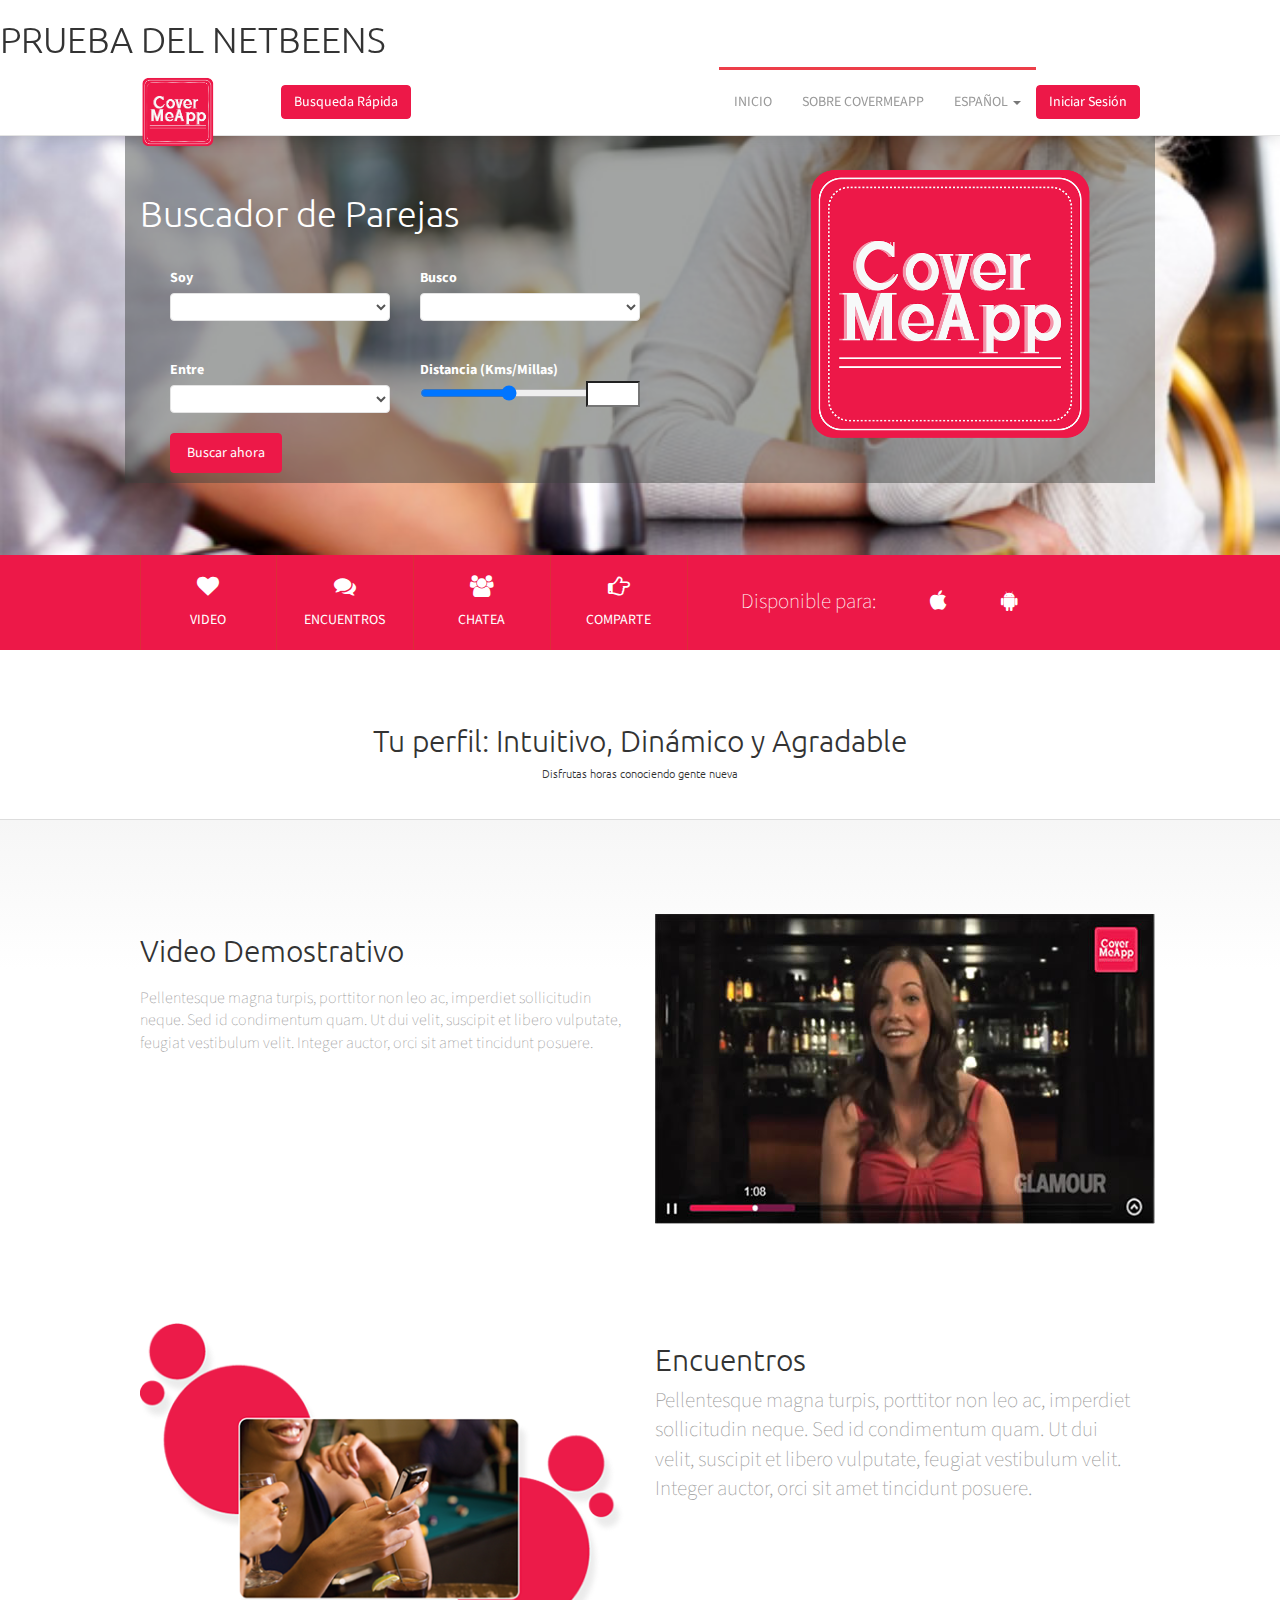
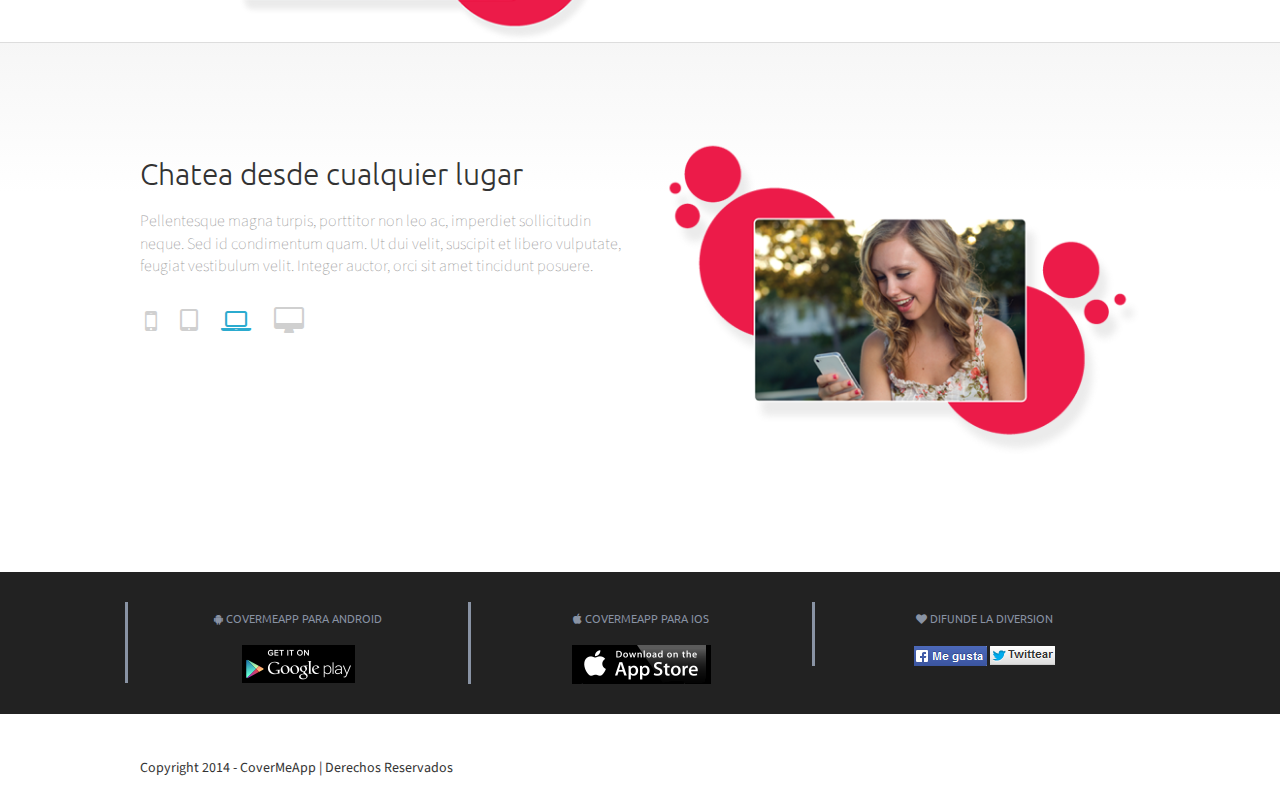
==== index.html @ 646486f2 "Versionado Iniciado" ====
<!DOCTYPE html>
<html lang="en">
    <head>
        <meta charset="utf-8">
        <!--<meta http-equiv="X-UA-Compatible" content="IE=edge">-->
        <meta name="viewport" content="width=device-width, initial-scale=1">
        <meta name="description" content="">
        <meta name="author" content="">
        <link rel="shortcut icon" href="">
        <link href="css/bootstrap.min.css" rel="stylesheet" media="screen">

        <title>CovermeApp</title>

        <!-- Custom styles for this template -->
        <link href="css/style.css" rel="stylesheet">
        <!-- Resources -->
        <!-- <link href="css/font-awesome.min.css" rel="stylesheet"> -->
        <link href="//netdna.bootstrapcdn.com/font-awesome/4.0.3/css/font-awesome.css" rel="stylesheet">
        <link href="css/animate.css" rel="stylesheet">
        <link href="css/lightbox.css" rel="stylesheet">
        <link href='http://fonts.googleapis.com/css?family=Source+Sans+Pro:300,400,600,700' rel='stylesheet' type='text/css'>
        <link href='http://fonts.googleapis.com/css?family=Ubuntu:300,400,500,700' rel='stylesheet' type='text/css'>

        <!-- modal -->	
        <link rel="stylesheet" href="css/jquery.fancybox.css" type="text/css" media="screen" />

        <!-- HTML5 shim and Respond.js IE8 support of HTML5 elements and media queries -->
        <!--[if lt IE 9]>
          <script src="../../../oss.maxcdn.com/libs/html5shiv/3.7.0/html5shiv.js"></script>
          <script src="../../../oss.maxcdn.com/libs/respond.js/1.4.2/respond.min.js"></script>
        <![endif]-->
    </head>

    <body>
         
        <!-- Navigation -->
        <div class="navbar navbar-default navbar-fixed-top" role="navigation">
              <h1>PRUEBA  DEL NETBEENS</h1>
              
            <div class="container">
                <div class="navbar-header">
                    <button type="button" class="navbar-toggle" data-toggle="collapse" data-target=".navbar-collapse">
                        <span class="sr-only">Toggle navigation</span>
                        <span class="icon-bar"></span>
                        <span class="icon-bar"></span>
                        <span class="icon-bar"></span>
                    </button>
                    <a class="navbar-brand" href="index.html"><img src="img/logo-cover.png" style="margin-top:-18px" alt="..."></a>
                </div>
                <div class="collapse navbar-collapse">
                    <div class="popover-test">
                        <button class="navbar-btn btn btn-red pull-right hidden-sm hidden-xs" data-toggle="popover" data-placement="bottom"  data-html="true" 
                                data-content="
                                <center><h3 class='first-child'>Iniciar Sesión</h3></center>
                                <hr>
                                <form role='form'>
                                <div class='input-group'>
                                <span class='input-group-addon'><i class='fa fa-user'></i></span>
                                <input type='email' class='form-control' id='email' placeholder='Usuario' data-original-title='' title=''>
                                </div>
                                <div class='input-group'>
                                <span class='input-group-addon'><i class='fa fa-user'></i></span>
                                <input type='password' class='form-control' id='email' placeholder='Password' data-original-title='' title=''>
                                </div>
                                <br>
                                <div class='input-group'>
                                </div>
                                <div class='checkbox'>
                                <label>
                                <input type='checkbox'> Recordar mis datos
                                </label>
                                </div>
                                <center>
                                <a href='perfil.html'>
                                <button type='button' class='btn btn-red'>Ingresar</button>
                                </a>
                                </center>
                                <hr>

                                <center>
                                <img src='img/loginfacebook.jpg'>
                                </center>
                                <br><br>

                                </form>

                                <center><p>¿No estas registrado? 
                                <a class='fancybox'  href='#signup'>
                                Create un perfil.
                                </a>
                                </p></center>
                                <div id='signup' style='width:auto;display: none;'>
                                <div class='sign-form'>
                                <div class='sign-inner'>
                                <center><h3 class='first-child'>Registrese en CoverMeApp</h3></center>
                                <hr>
                                <form role='form'>
                                <div class='form-group'>
                                <input type='text' class='form-control' id='nombre' placeholder='Nombre' data-toggle='popover' data-placement='left' data-trigger='focus' data-content='Enter your full name here.' data-original-title='Name'>
                                </div>
                                <div class='form-group'>
                                <input type='text' class='form-control' id='email' placeholder='email' data-toggle='popover' data-placement='left' data-trigger='focus' data-content='Enter your nickname here.' data-original-title='Username'>
                                </div>
                                <div class='form-group'>
                                <input type='password' class='form-control' id='pass' placeholder='Password' data-toggle='popover' data-placement='left' data-trigger='focus' data-content='Enter a valid email here.' data-original-title='Email'	>
                                </div>
                                <div class='form-group'>
                                <input type='password2' class='form-control' id='pass' placeholder='Confirmar Password' data-toggle='popover' data-placement='left' data-trigger='focus' data-content='Enter a valid email here.' data-original-title='Email'	>
                                </div>
                                <div class='form-group'>

                                <div class='col-sm-4'>
                                <label>Día</label>
                                <select class='form-control' data-toggle='popover' data-placement='left' data-trigger='focus' data-content='Enter a valid email here.' data-original-title='Email'>
                                <option></option>
                                <option>1</option>
                                <option>2</option>
                                <option>3</option>
                                <option>4</option>
                                <option>5</option>
                                <option>6</option>
                                <option>7</option>
                                <option>8</option>
                                <option>9</option>
                                <option>10</option>
                                <option>11</option>
                                <option>12</option>
                                <option>13</option>
                                <option>14</option>
                                <option>15</option>
                                <option>16</option>
                                <option>17</option>
                                <option>18</option>
                                <option>19</option>
                                <option>20</option>
                                <option>21</option>
                                <option>22</option>
                                <option>23</option>
                                <option>24</option>
                                <option>25</option>
                                <option>26</option>
                                <option>27</option>
                                <option>28</option>
                                <option>29</option>
                                <option>30</option>
                                <option>31</option>
                                </select>
                                </div>

                                <div class='col-sm-4'>
                                <label>Mes</label>
                                <select class='form-control' data-toggle='popover' data-placement='left' data-trigger='focus' data-content='Enter a valid email here.' data-original-title='Email'>
                                <option></option>
                                <option>Enero</option>
                                <option>Febrero</option>
                                <option>Marzo</option>
                                <option>Abril</option>
                                <option>Mayo</option>
                                <option>Junio</option>
                                <option>Julio</option>
                                <option>Agosto</option>
                                <option>Septiembre</option>
                                <option>Octubre</option>
                                <option>Noviembre</option>
                                <option>Diciembre</option>
                                </select>

                                </div>

                                <div class='col-sm-4'>
                                <label>Año</label>
                                <input type='text' class='form-control' maxlength='4' id='pass' placeholder='Año' data-toggle='popover' data-placement='left' data-trigger='focus' data-content='Enter a valid email here.' data-original-title='Email'	>
                                </div>

                                </div>
                                <div class='form-group'>
                                <div class='row'>
                                <div class='col-sm-6'>
                                <label>Sexo</label><br>
                                <input type='radio' name='sex' value='male' checked='checked'>Masculino</input> <br>
                                <input type='radio' name='sex' value='female'>Femenino</input>
                                </div> 
                                <div class='col-sm-6'>
                                <label>Intereses</label><br>
                                <div class='checkbox-inline'>
                                <input type='checkbox' name='sex' value='Hombres' checked='checked'>Hombres</input> <br>
                                <input type='checkbox' name='sex' value='Mujeres'>Mujeres</input><br>
                                </div>
                                </div>
                                </div>
                                </div>
                                <div class='checkbox'>
                                <label>
                                <input type='checkbox'> Estoy de acuerdo con los <a href='#'>Terminos y condiciones</a>
                                </label>
                                </div>
                                <hr>
                                <center>	
                                <button type='submit' class='btn btn-lg btn-red'>Crear Cuenta</button>
                                </center>		
                                </form>

                                </div>
                                </div>
                                </div>

                                <div class='pwd-lost'>
                                <center><div class='pwd-lost-q show'>¿Perdiste la Contraseña? <a class='fancybox'  href='#recover'>Recuperar.</a></div></center>
                                </div>

                                <div id='recover' style='width:auto;display: none;'>
                                <div class='sign-form'>
                                <div class='sign-inner'>
                                <center><h3 class='first-child'>Recuperar Contraseña</h3></center>
                                <form role='form'>
                                <div class='form-group'>
                                <input type='email' class='form-control' id='email' placeholder='Email' data-toggle='popover' data-placement='left' data-trigger='focus' data-content=''>
                                </div>
                                <div class='form-group'>
                                <center>	
                                <button type='submit' class='btn btn-lg btn-red'>Enviar Petición</button>
                                </center>		
                                </div>
                                </form>
                                </div>
                                </div>
                                </div>

                                ">
                            Iniciar Sesión
                        </button>
                    </div>

                    <ul class="nav navbar-nav navbar-left">
                        <li class="dropdown active">
                            <!-- <a class="fancybox" href="#signup"> -->
                            <button class="navbar-btn btn btn-red pull-right hidden-sm hidden-xs fancybox" href="#search" style="margin-left: 50px;" data-content="" >
                                Busqueda Rápida
                            </button>
                            <div id='search' style='width:auto;display: none;'>
                                <div class='sign-form'>
                                    <div class='sign-inner'>
                                        <center><h3 class='first-child'>Busqueda Rápida</h3></center>
                                        <hr>
                                        <form role='form'>
                                            <div class='form-group'>

                                            </div>
                                            <div class='form-group'>

                                                <label>Distancia (Kms/Millas)</label>
                                                <br>
                                                <input id="slider2" type="range" onchange="printValue2('slider2', 'rangeValue2')" max="100" min="5">
                                                <input id="rangeValue2"  class="range" type="text" size="2">
                                            </div>
                                            <br>
                                            <div class='form-group'>
                                                <label>Intereses</label><br>
                                                <div class="checkbox-inline">
                                                    <input type="checkbox" checked="checked" value="Hombres" name="sex">
                                                    Hombres
                                                    <br>
                                                    <input type="checkbox" value="Mujeres" name="sex">
                                                    Mujeres
                                                    <br>
                                                </div>
                                                <br>
                                            </div>
                                            <div class='form-group'>
                                                <center><a class="btn btn-lg btn-red" href="busqueda.html">Buscar ahora</a></center>
                                            </div>
                                        </form>
                                    </div>
                                </div>
                            </div>

                            <!-- </a> -->
                        </li>
                    </ul>

                    <ul class="nav navbar-nav navbar-right">
                        <li>
                            <a href="index.html" class="dropdown-toggle">Inicio</a>
                        </li>
                        <li>
                            <a href="covermeapp.html" class="dropdown-toggle">Sobre CovermeApp</a>
                        </li>
                        <li class="dropdown">
                            <a href="#" class="dropdown-toggle" data-toggle="dropdown">Español <b class="caret"></b></a>
                            <ul class="dropdown-menu">
                                <li><a href="#">Inglés</a></li>
                            </ul>
                        </li>
                    </ul>
                    <!-- Mobile Search -->
                    <form class="navbar-form navbar-right visible-xs" role="search">
                        <div class="input-group">
                            <input type="text" class="form-control" placeholder="Search">
                            <span class="input-group-btn">
                                <button class="btn btn-red" type="button">Buscar!</button>
                            </span>
                        </div>
                    </form>
                </div><!--/.nav-collapse -->
            </div>
        </div> <!-- / .navigation -->


        <!-- Wrapper -->
        <div class="wrapper">

            <!-- Home Slider -->
            <div class="home-slider">
                <!-- Carousel -->
                <div id="home-slider" style="margin-top:95px;" class="carousel slide" data-ride="carousel">
                    <div class="carousel-inner">
                        <!-- Slide #1 -->
                        <div class="item active" id="item-1">
                            <div class="container">
                                <div class="row fondo">
                                    <br><br>
                                    <div class="col-sm-6">
                                        <h1 class="first-child animated slideInDown delay-2 tituloform">Buscador de Parejas</h1>
                                        <form role="form">
                                            <div class="container first-child animated slideInDown delay-2">
                                                <div class="col-sm-3">
                                                    <label class="tituloform">Soy</label><br>
                                                    <div class="form-group">
                                                        <select class='form-control' data-toggle='popover' data-placement='left' data-trigger='focus' data-content='Enter a valid email here.' data-original-title='Email'>
                                                            <option></option>
                                                            <option>Hombre</option>
                                                            <option>Mujer</option>
                                                        </select>
                                                    </div>
                                                </div>
                                                <div class="col-sm-3">
                                                    <label class="tituloform">Busco</label><br>
                                                    <div class="form-group">
                                                        <select class='form-control' data-toggle='popover' data-placement='left' data-trigger='focus' data-content='Enter a valid email here.' data-original-title='Email'>
                                                            <option></option>
                                                            <option>Hombre</option>
                                                            <option>Mujer</option>
                                                            <option>Ambos</option>
                                                        </select>
                                                    </div>
                                                </div>
                                            </div>
                                            <div class="container first-child animated slideInDown delay-2">
                                                <div class="col-sm-3">
                                                    <label class="tituloform">Entre</label><br>
                                                    <div class="form-group">
                                                        <select class='form-control' data-toggle='popover' data-placement='left' data-trigger='focus' data-content='Enter a valid email here.' data-original-title='Email'>
                                                            <option></option>
                                                            <option>18-30</option>
                                                            <option>31-40</option>
                                                            <option>41-50</option>
                                                            <option>51-60</option>
                                                            <option>60+</option>
                                                        </select>
                                                    </div>
                                                </div>
                                                <div class="col-sm-3">
                                                    <label class="tituloform">Distancia (Kms/Millas)</label><br>
                                                    <div class="form-group">
                                                        <input id="slider1" type="range" min="5" max="100" onchange="printValue('slider1', 'rangeValue1')" />
                                                        <input id="rangeValue1" type="text" size="2" class="range">
                                                    </div>	
                                                </div>
                                            </div>

                                            <div class="container first-child animated slideInDown delay-2">
                                                <div class="col-sm-3" style="padding-top:5px; padding-bottom:10px;">
                                                    <a href="busqueda.html" class="btn btn-lg btn-red animated fadeInUpBig delay-5">Buscar ahora</a>
                                                </div>
                                            </div>

                                        </form>

                                    </div>

                                    <div class="col-sm-6 hidden-xs">
                                        <img class="img-responsive" src="img/logo-covermeapp-index.png" alt="..." style="margin-top: -40px; margin-left: 30%"> 
                                    </div> 	
                                </div> <!-- / .row -->
                            </div> <!-- / .container -->
                        </div> <!-- / .item -->
                    </div>
                </div> <!-- / .home-slider -->
            </div>
            <!-- Services -->
            <div class="home-services">
                <div class="container">
                    <div class="row" >
                        <div class="col-sm-12 col-md-7" style=" padding-top:0px">
                            <ul>
                                <li>
                                    <a href="#video"><i class="fa fa-heart tituloform"></i></a>
                                    <p>Video</p>
                                </li>
                                <li>
                                    <a href="#encuentros"><i class="fa fa-comments tituloform"></i></a>
                                    <p>Encuentros</p>
                                </li>
                                <li>
                                    <a href="#chatea"><i class="fa fa-users tituloform"></i></a>
                                    <p>Chatea</p>
                                </li>
                                <li>
                                    <a href=""><i class="fa fa-hand-o-right tituloform"></i></a>
                                    <p>Comparte</p>
                                </li>
                            </ul>
                        </div>
                        <div class="col-md-5 hidden-sm hidden-xs" style=" padding-top:0px">
                            <p class="lead">Disponible para: 
                                <i class="fa fa-apple iconox"></i>
                                <i class="fa fa-android iconox"></i>
                            </p>
                        </div>
                    </div> <!-- / .row -->
                </div> <!-- / .container -->
            </div> <!-- / .services -->

            <!-- Browser Showcase -->
            <div class="container">
                <div class="row">
                    <div class="col-sm-12">
                        <h2 class="first-child text-center">Tu perfil: Intuitivo, Dinámico y Agradable</h2>
                        <h4 class="text-center">Disfrutas horas conociendo gente nueva</h4>
                        <div class="browser-showcase">
                            <!--  <img src="img/browsers.png" class="img-responsive" alt="..."> -->
                        </div>
                    </div>
                </div> <!-- / .row -->
            </div> <!-- / .container -->

            <div class="responsive-showcase" id="video">
                <div class="container">
                    <div class="responsive-design">
                        <div class="row">
                            <div class="col-sm-6">
                                <h2>Video Demostrativo</h2>
                                <p class="lead text-muted">
                                    Pellentesque magna turpis, porttitor non leo ac, imperdiet sollicitudin neque. Sed id condimentum quam. Ut dui velit, suscipit et libero vulputate, feugiat vestibulum velit. Integer auctor, orci sit amet tincidunt posuere.
                                </p>

                            </div>
                            <div class="col-sm-6 hidden-xs">
                                <img src="img/video-demo.jpg" alt="video">		
                            </div>


                        </div> 
                    </div> 
                </div> 
            </div> 		

            <!-- Responsive Showcase -->
            <div  id="encuentros">
                <div class="container">
                    <div class="responsive-design">
                        <div class="row">
                            <div class="col-sm-6">
                                <img class="img-responsive " src="img/encuentros-home.png" alt="Encuentros">

                            </div>

                            <div class="col-sm-6">
                                <h2>Encuentros</h2>
                                <p class="lead text-muted">
                                    Pellentesque magna turpis, porttitor non leo ac, imperdiet sollicitudin neque. Sed id condimentum quam. Ut dui velit, suscipit et libero vulputate, feugiat vestibulum velit. Integer auctor, orci sit amet tincidunt posuere.
                                </p>
                            </div>

                        </div> 
                    </div> 
                </div> 
            </div> 

            <div class="responsive-showcase" id="chatea">
                <div class="container">
                    <div class="responsive-design">
                        <div class="row">
                            <div class="col-sm-6">
                                <h2>Chatea desde cualquier lugar</h2>
                                <p class="lead text-muted">
                                    Pellentesque magna turpis, porttitor non leo ac, imperdiet sollicitudin neque. Sed id condimentum quam. Ut dui velit, suscipit et libero vulputate, feugiat vestibulum velit. Integer auctor, orci sit amet tincidunt posuere.
                                </p>
                                <ul class="list-inline hidden-xs">
                                    <li><i class="fa fa-mobile text-blue inactive" data-device="#iphone"></i></li>
                                    <li><i class="fa fa-tablet text-blue inactive" data-device="#ipad"></i></li>
                                    <li><i class="fa fa-laptop text-blue" data-device="#macbook"></i></li>
                                    <li><i class="fa fa-desktop text-blue inactive" data-device="#imac"></i></li>
                                </ul>
                            </div>
                            <div class="col-sm-6 hidden-xs">
                                <img class="img-responsive show" src="img/mobile-home.png" alt="..." id="macbook">
                                <img class="img-responsive hidden" src="img/imac.png" alt="..." id="imac">
                                <img class="img-responsive hidden" src="img/ipad.png" alt="..." id="ipad">
                                <img class="img-responsive hidden" src="img/iphone.png" alt="..." id="iphone">
                            </div>


                        </div> 
                    </div> 
                </div> 
            </div> 	
            <!-- Footer -->
            <footer>
                <div class="container">
                    <div class="row">
                        <!-- Contact Us -->

                        <div class="col-sm-4 footerseparator">
                            <center>	
                                <h4 class="footertitulo"><i class="fa fa-android iconfooter"></i>&nbsp;CovermeApp para Android</h4>
                                <!-- <small>Descarga ahora desde en <a href="#">Google Play</a></small> -->
                                <center>
                                    <img src="img/googleplay.png" alt="">
                                </center>
                            </center>
                        </div>

                        <div class="col-sm-4 footerseparator">
                            <center>
                                <h4 class="footertitulo"><i class="fa fa-apple  iconfooter"></i>&nbsp;CovermeApp para IOS</h4>
                                <!-- <small>Descarga ahora desde <a href="#">Itunes</a></small> -->
                                <center>
                                    <img src="img/appstore.png" alt="AppStore">
                                </center>
                            </center>
                        </div>

                        <div class="col-sm-4 footerseparator">
                            <center>	
                                <h4 class="footertitulo"><i class="fa fa-heart  iconfooter"></i>&nbsp;Difunde la diversion</h4>

                                <img src="img/facebook.png" alt="Facebook">
                                <img src="img/twitter.png" alt="Twiiter">

                            </center>
                        </div>

                        <!--  <div class="col-sm-3">
                                              <h4><i class="fa fa-twitter-square text-red"></i>&nbsp;LinkDate para Android</h4>
                                      </div> -->
                    </div>
                </div>
            </footer>

            <div class="container">
                <div class="row">
                    <div class="col-sm-12">
                        <div class="copyright">
                            Copyright 2014 - CoverMeApp | Derechos Reservados
                        </div>
                    </div>
                </div>  <!-- / .row -->
            </div> <!-- / .container -->

            <script src="//ajax.googleapis.com/ajax/libs/jquery/1.11.0/jquery.min.js"></script>
            <script src="js/bootstrap.min.js"></script>
            <script src="js/scrolltopcontrol.js"></script>
            <script src="js/lightbox-2.6.min.js"></script>
            <script src="js/custom.js"></script>
            <script src="js/index.js"></script>
            <script src="js/ui-elements.js"></script>
            <script type="text/javascript" src="js/jquery.fancybox.pack.js"></script>

            <script type="text/javascript">
                $(document).ready(function() {
                    $(".fancybox").fancybox();
                });
            </script>
            <script>
                function printValue(sliderID, textbox) {
                    var x = document.getElementById(textbox);
                    var y = document.getElementById(sliderID);
                    x.value = y.value;
                }
                window.onload = function() {
                    printValue('slider1', 'rangeValue1');
                };
            </script>
            <script>
                function printValue2(sliderID, textbox) {
                    var x = document.getElementById(textbox);
                    var y = document.getElementById(sliderID);
                    x.value = y.value;
                }
                window.onload = function() {
                    printValue2('slider2', 'rangeValue2');
                };
            </script>
            <script>
                $(function() {
                    $('a[href*=#]:not([href=#])').click(function() {
                        if (location.pathname.replace(/^\//, '') == this.pathname.replace(/^\//, '') && location.hostname == this.hostname) {

                            var target = $(this.hash);
                            target = target.length ? target : $('[name=' + this.hash.slice(1) + ']');
                            if (target.length) {
                                $('html,body').animate({
                                    scrollTop: target.offset().top
                                }, 1000);
                                return false;
                            }
                        }
                    });
                });
            </script>
    </body>
</html>
---- css/style.css ----
/*------------------------------------------------------------------
Project:    Paperclip
Author:     Yevgeny S.
URL:        https://twitter.com/YevSim
Version:    1.0
Created:        11/03/2014
Last change:    01/04/2014
-------------------------------------------------------------------*/
/*! normalize.css v3.0.0 | MIT License | git.io/normalize */
html {
  font-family: sans-serif;
  -ms-text-size-adjust: 100%;
  -webkit-text-size-adjust: 100%;
}
body {
  margin: 0;
}
article,
aside,
details,
figcaption,
figure,
footer,
header,
hgroup,
main,
nav,
section,
summary {
  display: block;
}
audio,
canvas,
progress,
video {
  display: inline-block;
  vertical-align: baseline;
}
audio:not([controls]) {
  display: none;
  height: 0;
}
[hidden],
template {
  display: none;
}
a {
  background: transparent;
}
a:active,
a:hover {
  outline: 0;
}
abbr[title] {
  border-bottom: 1px dotted;
}
b,
strong {
  font-weight: bold;
}
dfn {
  font-style: italic;
}
h1 {
  font-size: 2em;
  margin: 0.67em 0;
}
mark {
  background: #ff0;
  color: #000;
}
small {
  font-size: 80%;
}
sub,
sup {
  font-size: 75%;
  line-height: 0;
  position: relative;
  vertical-align: baseline;
}
sup {
  top: -0.5em;
}
sub {
  bottom: -0.25em;
}
img {
  border: 0;
}
svg:not(:root) {
  overflow: hidden;
}
figure {
  margin: 1em 40px;
}
hr {
  -moz-box-sizing: content-box;
  box-sizing: content-box;
  height: 0;
}
pre {
  overflow: auto;
}
code,
kbd,
pre,
samp {
  font-family: monospace, monospace;
  font-size: 1em;
}
button,
input,
optgroup,
select,
textarea {
  color: inherit;
  font: inherit;
  margin: 0;
}
button {
  overflow: visible;
}
button,
select {
  text-transform: none;
}
button,
html input[type="button"],
input[type="reset"],
input[type="submit"] {
  -webkit-appearance: button;
  cursor: pointer;
}
button[disabled],
html input[disabled] {
  cursor: default;
}
button::-moz-focus-inner,
input::-moz-focus-inner {
  border: 0;
  padding: 0;
}
input {
  line-height: normal;
}
input[type="checkbox"],
input[type="radio"] {
  box-sizing: border-box;
  padding: 0;
}
input[type="number"]::-webkit-inner-spin-button,
input[type="number"]::-webkit-outer-spin-button {
  height: auto;
}
input[type="search"] {
  -webkit-appearance: textfield;
  -moz-box-sizing: content-box;
  -webkit-box-sizing: content-box;
  box-sizing: content-box;
}
input[type="search"]::-webkit-search-cancel-button,
input[type="search"]::-webkit-search-decoration {
  -webkit-appearance: none;
}
fieldset {
  border: 1px solid #c0c0c0;
  margin: 0 2px;
  padding: 0.35em 0.625em 0.75em;
}
legend {
  border: 0;
  padding: 0;
}
textarea {
  overflow: auto;
}
optgroup {
  font-weight: bold;
}
table {
  border-collapse: collapse;
  border-spacing: 0;
}
td,
th {
  padding: 0;
}
@media print {
  * {
    text-shadow: none !important;
    color: #000 !important;
    background: transparent !important;
    box-shadow: none !important;
  }
  a,
  a:visited {
    text-decoration: underline;
  }
  a[href]:after {
    content: " (" attr(href) ")";
  }
  abbr[title]:after {
    content: " (" attr(title) ")";
  }
  a[href^="javascript:"]:after,
  a[href^="#"]:after {
    content: "";
  }
  pre,
  blockquote {
    border: 1px solid #999;
    page-break-inside: avoid;
  }
  thead {
    display: table-header-group;
  }
  tr,
  img {
    page-break-inside: avoid;
  }
  img {
    max-width: 100% !important;
  }
  p,
  h2,
  h3 {
    orphans: 3;
    widows: 3;
  }
  h2,
  h3 {
    page-break-after: avoid;
  }
  select {
    background: #fff !important;
  }
  .navbar {
    display: none;
  }
  .table td,
  .table th {
    background-color: #fff !important;
  }
  .btn > .caret,
  .dropup > .btn > .caret {
    border-top-color: #000 !important;
  }
  .label {
    border: 1px solid #000;
  }
  .table {
    border-collapse: collapse !important;
  }
  .table-bordered th,
  .table-bordered td {
    border: 1px solid #ddd !important;
  }
}
* {
  -webkit-box-sizing: border-box;
  -moz-box-sizing: border-box;
  box-sizing: border-box;
}
*:before,
*:after {
  -webkit-box-sizing: border-box;
  -moz-box-sizing: border-box;
  box-sizing: border-box;
}
html {
  font-size: 62.5%;
  -webkit-tap-highlight-color: rgba(0, 0, 0, 0);
}
body {
  font-family: 'Source Sans Pro', sans-serif;
  font-size: 14px;
  line-height: 1.42857143;
  color: #333333;
  background-color: #ffffff;
}
input,
button,
select,
textarea {
  font-family: inherit;
  font-size: inherit;
  line-height: inherit;
}
a {
  color: #000;
  text-decoration: none;
}
a:hover,
a:focus {
  color: red;

}
a:focus {
  outline: thin dotted;
  outline: 5px auto -webkit-focus-ring-color;
  outline-offset: -2px;
}
figure {
  margin: 0;
}
img {
  vertical-align: middle;
}
.img-responsive,
.thumbnail > img,
.thumbnail a > img,
.carousel-inner > .item > img,
.carousel-inner > .item > a > img {
  display: block;
  max-width: 100%;
  height: auto;
}
.img-rounded {
  border-radius: 6px;
}
.img-thumbnail {
  padding: 4px;
  line-height: 1.42857143;
  background-color: #ffffff;
  border: 1px solid #dddddd;
  border-radius: 4px;
  -webkit-transition: all 0.2s ease-in-out;
  transition: all 0.2s ease-in-out;
  display: inline-block;
  max-width: 100%;
  height: auto;
}
.img-circle {
  border-radius: 50%;
}
hr {
  margin-top: 20px;
  margin-bottom: 20px;
  border: 0;
  border-top: 1px solid #eeeeee;
}
.sr-only {
  position: absolute;
  width: 1px;
  height: 1px;
  margin: -1px;
  padding: 0;
  overflow: hidden;
  clip: rect(0, 0, 0, 0);
  border: 0;
}
h1,
h2,
h3,
h4,
h5,
h6,
.h1,
.h2,
.h3,
.h4,
.h5,
.h6 {
  font-family: 'Ubuntu', sans-serif;
  font-weight: 300;
  line-height: 1.1;
  color: inherit;
}
h1 small,
h2 small,
h3 small,
h4 small,
h5 small,
h6 small,
.h1 small,
.h2 small,
.h3 small,
.h4 small,
.h5 small,
.h6 small,
h1 .small,
h2 .small,
h3 .small,
h4 .small,
h5 .small,
h6 .small,
.h1 .small,
.h2 .small,
.h3 .small,
.h4 .small,
.h5 .small,
.h6 .small {
  font-weight: normal;
  line-height: 1;
  color: #999999;
}
h1,
.h1,
h2,
.h2,
h3,
.h3 {
  margin-top: 20px;
  margin-bottom: 10px;
}
h1 small,
.h1 small,
h2 small,
.h2 small,
h3 small,
.h3 small,
h1 .small,
.h1 .small,
h2 .small,
.h2 .small,
h3 .small,
.h3 .small {
  font-size: 65%;
}
h4,
.h4,
h5,
.h5,
h6,
.h6 {
  margin-top: 10px;
  margin-bottom: 10px;
}
h4 small,
.h4 small,
h5 small,
.h5 small,
h6 small,
.h6 small,
h4 .small,
.h4 .small,
h5 .small,
.h5 .small,
h6 .small,
.h6 .small {
  font-size: 75%;
}
h1,
.h1 {
  font-size: 36px;
}
h2,
.h2 {
  font-size: 30px;
}
h3,
.h3 {
  font-size: 24px;
}
h4,
.h4 {
  font-size: 11px;
}
h5,
.h5 {
  font-size: 14px;
}
h6,
.h6 {
  font-size: 12px;
}
p {
  margin: 0 0 10px;
}
.lead {
  margin-bottom: 20px;
  font-size: 16px;
  font-weight: 200;
  line-height: 1.4;
}
@media (min-width: 768px) {
  .lead {
    font-size: 21px;
  }
}
small,
.small {
  font-size: 85%;
}
cite {
  font-style: normal;
}
.text-left {
  text-align: left;
}
.text-right {
  text-align: right;
}
.text-center {
  text-align: center;
}
.text-justify {
  text-align: justify;
}
.text-muted {
  color: #999999;
}
.text-primary {
  color: #428bca;
}
a.text-primary:hover {
  color: #3071a9;
}
.text-success {
  color: #3c763d;
}
a.text-success:hover {
  color: #2b542c;
}
.text-info {
  color: #31708f;
}
a.text-info:hover {
  color: #245269;
}
.text-warning {
  color: #8a6d3b;
}
a.text-warning:hover {
  color: #66512c;
}
.text-danger {
  color: #a94442;
}
a.text-danger:hover {
  color: #843534;
}
.bg-primary {
  color: #fff;
  background-color: #428bca;
}
a.bg-primary:hover {
  background-color: #3071a9;
}
.bg-success {
  background-color: #dff0d8;
}
a.bg-success:hover {
  background-color: #c1e2b3;
}
.bg-info {
  background-color: #d9edf7;
}
a.bg-info:hover {
  background-color: #afd9ee;
}
.bg-warning {
  background-color: #fcf8e3;
}
a.bg-warning:hover {
  background-color: #f7ecb5;
}
.bg-danger {
  background-color: #f2dede;
}
a.bg-danger:hover {
  background-color: #e4b9b9;
}
.page-header {
  padding-bottom: 9px;
  margin: 40px 0 20px;
  border-bottom: 1px solid #eeeeee;
}
ul,
ol {
  margin-top: 0;
  margin-bottom: 10px;
}
ul ul,
ol ul,
ul ol,
ol ol {
  margin-bottom: 0;
}
.list-unstyled {
  padding-left: 0;
  list-style: none;
}
.list-inline {
  padding-left: 0;
  list-style: none;
  margin-left: -5px;
}
.list-inline > li {
  display: inline-block;
  padding-left: 5px;
  padding-right: 5px;
}
dl {
  margin-top: 0;
  margin-bottom: 20px;
}
dt,
dd {
  line-height: 1.42857143;
}
dt {
  font-weight: bold;
}
dd {
  margin-left: 0;
}
@media (min-width: 768px) {
  .dl-horizontal dt {
    float: left;
    width: 160px;
    clear: left;
    text-align: right;
    overflow: hidden;
    text-overflow: ellipsis;
    white-space: nowrap;
  }
  .dl-horizontal dd {
    margin-left: 180px;
  }
}
abbr[title],
abbr[data-original-title] {
  cursor: help;
  border-bottom: 1px dotted #999999;
}
.initialism {
  font-size: 90%;
  text-transform: uppercase;
}
blockquote {
  padding: 10px 20px;
  margin: 0 0 20px;
  font-size: 17.5px;
  border-left: 5px solid #eeeeee;
}
blockquote p:last-child,
blockquote ul:last-child,
blockquote ol:last-child {
  margin-bottom: 0;
}
blockquote footer,
blockquote small,
blockquote .small {
  display: block;
  font-size: 80%;
  line-height: 1.42857143;
  color: #999999;
}
blockquote footer:before,
blockquote small:before,
blockquote .small:before {
  content: '\2014 \00A0';
}
.blockquote-reverse,
blockquote.pull-right {
  padding-right: 15px;
  padding-left: 0;
  border-right: 5px solid #eeeeee;
  border-left: 0;
  text-align: right;
}
.blockquote-reverse footer:before,
blockquote.pull-right footer:before,
.blockquote-reverse small:before,
blockquote.pull-right small:before,
.blockquote-reverse .small:before,
blockquote.pull-right .small:before {
  content: '';
}
.blockquote-reverse footer:after,
blockquote.pull-right footer:after,
.blockquote-reverse small:after,
blockquote.pull-right small:after,
.blockquote-reverse .small:after,
blockquote.pull-right .small:after {
  content: '\00A0 \2014';
}
blockquote:before,
blockquote:after {
  content: "";
}
address {
  margin-bottom: 20px;
  font-style: normal;
  line-height: 1.42857143;
}
code,
kbd,
pre,
samp {
  font-family: Menlo, Monaco, Consolas, "Courier New", monospace;
}
code {
  padding: 2px 4px;
  font-size: 90%;
  color: #c7254e;
  background-color: #f9f2f4;
  white-space: nowrap;
  border-radius: 4px;
}
kbd {
  padding: 2px 4px;
  font-size: 90%;
  color: #ffffff;
  background-color: #333333;
  border-radius: 3px;
  box-shadow: inset 0 -1px 0 rgba(0, 0, 0, 0.25);
}
pre {
  display: block;
  padding: 9.5px;
  margin: 0 0 10px;
  font-size: 13px;
  line-height: 1.42857143;
  word-break: break-all;
  word-wrap: break-word;
  color: #333333;
  background-color: #f5f5f5;
  border: 1px solid #cccccc;
  border-radius: 4px;
}
pre code {
  padding: 0;
  font-size: inherit;
  color: inherit;
  white-space: pre-wrap;
  background-color: transparent;
  border-radius: 0;
}
.pre-scrollable {
  max-height: 340px;
  overflow-y: scroll;
}
.container {
  margin-right: auto;
  margin-left: auto;
  padding-left: 15px;
  padding-right: 15px;
}
@media (min-width: 768px) {
  .container {
    width: 750px;
  }
}
@media (min-width: 992px) {
  .container {
    width: 970px;
  }
}
@media (min-width: 1200px) {
  .container {
    width: 1030px;
  }
}
.container-fluid {
  margin-right: auto;
  margin-left: auto;
  padding-left: 15px;
  padding-right: 15px;
}
.row {
  margin-left: -15px;
  margin-right: -15px;
}
.col-xs-1, .col-sm-1, .col-md-1, .col-lg-1, .col-xs-2, .col-sm-2, .col-md-2, .col-lg-2, .col-xs-3, .col-sm-3, .col-md-3, .col-lg-3, .col-xs-4, .col-sm-4, .col-md-4, .col-lg-4, .col-xs-5, .col-sm-5, .col-md-5, .col-lg-5, .col-xs-6, .col-sm-6, .col-md-6, .col-lg-6, .col-xs-7, .col-sm-7, .col-md-7, .col-lg-7, .col-xs-8, .col-sm-8, .col-md-8, .col-lg-8, .col-xs-9, .col-sm-9, .col-md-9, .col-lg-9, .col-xs-10, .col-sm-10, .col-md-10, .col-lg-10, .col-xs-11, .col-sm-11, .col-md-11, .col-lg-11, .col-xs-12, .col-sm-12, .col-md-12, .col-lg-12 {
  position: relative;
  min-height: 1px;
  padding-left: 15px;
  padding-right: 15px;
  padding-top:24px;
}
.col-xs-1, .col-xs-2, .col-xs-3, .col-xs-4, .col-xs-5, .col-xs-6, .col-xs-7, .col-xs-8, .col-xs-9, .col-xs-10, .col-xs-11, .col-xs-12 {
  float: left;
}
.col-xs-12 {
  width: 100%;
}
.col-xs-11 {
  width: 91.66666667%;
}
.col-xs-10 {
  width: 83.33333333%;
}
.col-xs-9 {
  width: 75%;
}
.col-xs-8 {
  width: 66.66666667%;
}
.col-xs-7 {
  width: 58.33333333%;
}
.col-xs-6 {
  width: 50%;
}
.col-xs-5 {
  width: 41.66666667%;
}
.col-xs-4 {
  width: 33.33333333%;
}
.col-xs-3 {
  width: 25%;
}
.col-xs-2 {
  width: 16.66666667%;
}
.col-xs-1 {
  width: 8.33333333%;
}
.col-xs-pull-12 {
  right: 100%;
}
.col-xs-pull-11 {
  right: 91.66666667%;
}
.col-xs-pull-10 {
  right: 83.33333333%;
}
.col-xs-pull-9 {
  right: 75%;
}
.col-xs-pull-8 {
  right: 66.66666667%;
}
.col-xs-pull-7 {
  right: 58.33333333%;
}
.col-xs-pull-6 {
  right: 50%;
}
.col-xs-pull-5 {
  right: 41.66666667%;
}
.col-xs-pull-4 {
  right: 33.33333333%;
}
.col-xs-pull-3 {
  right: 25%;
}
.col-xs-pull-2 {
  right: 16.66666667%;
}
.col-xs-pull-1 {
  right: 8.33333333%;
}
.col-xs-pull-0 {
  right: 0%;
}
.col-xs-push-12 {
  left: 100%;
}
.col-xs-push-11 {
  left: 91.66666667%;
}
.col-xs-push-10 {
  left: 83.33333333%;
}
.col-xs-push-9 {
  left: 75%;
}
.col-xs-push-8 {
  left: 66.66666667%;
}
.col-xs-push-7 {
  left: 58.33333333%;
}
.col-xs-push-6 {
  left: 50%;
}
.col-xs-push-5 {
  left: 41.66666667%;
}
.col-xs-push-4 {
  left: 33.33333333%;
}
.col-xs-push-3 {
  left: 25%;
}
.col-xs-push-2 {
  left: 16.66666667%;
}
.col-xs-push-1 {
  left: 8.33333333%;
}
.col-xs-push-0 {
  left: 0%;
}
.col-xs-offset-12 {
  margin-left: 100%;
}
.col-xs-offset-11 {
  margin-left: 91.66666667%;
}
.col-xs-offset-10 {
  margin-left: 83.33333333%;
}
.col-xs-offset-9 {
  margin-left: 75%;
}
.col-xs-offset-8 {
  margin-left: 66.66666667%;
}
.col-xs-offset-7 {
  margin-left: 58.33333333%;
}
.col-xs-offset-6 {
  margin-left: 50%;
}
.col-xs-offset-5 {
  margin-left: 41.66666667%;
}
.col-xs-offset-4 {
  margin-left: 33.33333333%;
}
.col-xs-offset-3 {
  margin-left: 25%;
}
.col-xs-offset-2 {
  margin-left: 16.66666667%;
}
.col-xs-offset-1 {
  margin-left: 8.33333333%;
}
.col-xs-offset-0 {
  margin-left: 0%;
}
@media (min-width: 768px) {
  .col-sm-1, .col-sm-2, .col-sm-3, .col-sm-4, .col-sm-5, .col-sm-6, .col-sm-7, .col-sm-8, .col-sm-9, .col-sm-10, .col-sm-11, .col-sm-12 {
    float: left;
  }
  .col-sm-12 {
    width: 100%;
  }
  .col-sm-11 {
    width: 91.66666667%;
  }
  .col-sm-10 {
    width: 83.33333333%;
  }
  .col-sm-9 {
    width: 75%;
  }
  .col-sm-8 {
    width: 66.66666667%;
  }
  .col-sm-7 {
    width: 58.33333333%;
  }
  .col-sm-6 {
    width: 50%;
  }
  .col-sm-5 {
    width: 41.66666667%;
  }
  .col-sm-4 {
    width: 33.33333333%;
  }
  .col-sm-3 {
    width: 25%;
  }
  .col-sm-2 {
    width: 16.66666667%;
  }
  .col-sm-1 {
    width: 8.33333333%;
  }
  .col-sm-pull-12 {
    right: 100%;
  }
  .col-sm-pull-11 {
    right: 91.66666667%;
  }
  .col-sm-pull-10 {
    right: 83.33333333%;
  }
  .col-sm-pull-9 {
    right: 75%;
  }
  .col-sm-pull-8 {
    right: 66.66666667%;
  }
  .col-sm-pull-7 {
    right: 58.33333333%;
  }
  .col-sm-pull-6 {
    right: 50%;
  }
  .col-sm-pull-5 {
    right: 41.66666667%;
  }
  .col-sm-pull-4 {
    right: 33.33333333%;
  }
  .col-sm-pull-3 {
    right: 25%;
  }
  .col-sm-pull-2 {
    right: 16.66666667%;
  }
  .col-sm-pull-1 {
    right: 8.33333333%;
  }
  .col-sm-pull-0 {
    right: 0%;
  }
  .col-sm-push-12 {
    left: 100%;
  }
  .col-sm-push-11 {
    left: 91.66666667%;
  }
  .col-sm-push-10 {
    left: 83.33333333%;
  }
  .col-sm-push-9 {
    left: 75%;
  }
  .col-sm-push-8 {
    left: 66.66666667%;
  }
  .col-sm-push-7 {
    left: 58.33333333%;
  }
  .col-sm-push-6 {
    left: 50%;
  }
  .col-sm-push-5 {
    left: 41.66666667%;
  }
  .col-sm-push-4 {
    left: 33.33333333%;
  }
  .col-sm-push-3 {
    left: 25%;
  }
  .col-sm-push-2 {
    left: 16.66666667%;
  }
  .col-sm-push-1 {
    left: 8.33333333%;
  }
  .col-sm-push-0 {
    left: 0%;
  }
  .col-sm-offset-12 {
    margin-left: 100%;
  }
  .col-sm-offset-11 {
    margin-left: 91.66666667%;
  }
  .col-sm-offset-10 {
    margin-left: 83.33333333%;
  }
  .col-sm-offset-9 {
    margin-left: 75%;
  }
  .col-sm-offset-8 {
    margin-left: 66.66666667%;
  }
  .col-sm-offset-7 {
    margin-left: 58.33333333%;
  }
  .col-sm-offset-6 {
    margin-left: 50%;
  }
  .col-sm-offset-5 {
    margin-left: 41.66666667%;
  }
  .col-sm-offset-4 {
    margin-left: 33.33333333%;
  }
  .col-sm-offset-3 {
    margin-left: 25%;
  }
  .col-sm-offset-2 {
    margin-left: 16.66666667%;
  }
  .col-sm-offset-1 {
    margin-left: 8.33333333%;
  }
  .col-sm-offset-0 {
    margin-left: 0%;
  }
}
@media (min-width: 992px) {
  .col-md-1, .col-md-2, .col-md-3, .col-md-4, .col-md-5, .col-md-6, .col-md-7, .col-md-8, .col-md-9, .col-md-10, .col-md-11, .col-md-12 {
    float: left;
  }
  .col-md-12 {
    width: 100%;
  }
  .col-md-11 {
    width: 91.66666667%;
  }
  .col-md-10 {
    width: 83.33333333%;
  }
  .col-md-9 {
    width: 75%;
  }
  .col-md-8 {
    width: 66.66666667%;
  }
  .col-md-7 {
    width: 58.33333333%;
  }
  .col-md-6 {
    width: 50%;
  }
  .col-md-5 {
    width: 41.66666667%;
  }
  .col-md-4 {
    width: 33.33333333%;
  }
  .col-md-3 {
    width: 25%;
  }
  .col-md-2 {
    width: 16.66666667%;
  }
  .col-md-1 {
    width: 8.33333333%;
  }
  .col-md-pull-12 {
    right: 100%;
  }
  .col-md-pull-11 {
    right: 91.66666667%;
  }
  .col-md-pull-10 {
    right: 83.33333333%;
  }
  .col-md-pull-9 {
    right: 75%;
  }
  .col-md-pull-8 {
    right: 66.66666667%;
  }
  .col-md-pull-7 {
    right: 58.33333333%;
  }
  .col-md-pull-6 {
    right: 50%;
  }
  .col-md-pull-5 {
    right: 41.66666667%;
  }
  .col-md-pull-4 {
    right: 33.33333333%;
  }
  .col-md-pull-3 {
    right: 25%;
  }
  .col-md-pull-2 {
    right: 16.66666667%;
  }
  .col-md-pull-1 {
    right: 8.33333333%;
  }
  .col-md-pull-0 {
    right: 0%;
  }
  .col-md-push-12 {
    left: 100%;
  }
  .col-md-push-11 {
    left: 91.66666667%;
  }
  .col-md-push-10 {
    left: 83.33333333%;
  }
  .col-md-push-9 {
    left: 75%;
  }
  .col-md-push-8 {
    left: 66.66666667%;
  }
  .col-md-push-7 {
    left: 58.33333333%;
  }
  .col-md-push-6 {
    left: 50%;
  }
  .col-md-push-5 {
    left: 41.66666667%;
  }
  .col-md-push-4 {
    left: 33.33333333%;
  }
  .col-md-push-3 {
    left: 25%;
  }
  .col-md-push-2 {
    left: 16.66666667%;
  }
  .col-md-push-1 {
    left: 8.33333333%;
  }
  .col-md-push-0 {
    left: 0%;
  }
  .col-md-offset-12 {
    margin-left: 100%;
  }
  .col-md-offset-11 {
    margin-left: 91.66666667%;
  }
  .col-md-offset-10 {
    margin-left: 83.33333333%;
  }
  .col-md-offset-9 {
    margin-left: 75%;
  }
  .col-md-offset-8 {
    margin-left: 66.66666667%;
  }
  .col-md-offset-7 {
    margin-left: 58.33333333%;
  }
  .col-md-offset-6 {
    margin-left: 50%;
  }
  .col-md-offset-5 {
    margin-left: 41.66666667%;
  }
  .col-md-offset-4 {
    margin-left: 33.33333333%;
  }
  .col-md-offset-3 {
    margin-left: 25%;
  }
  .col-md-offset-2 {
    margin-left: 16.66666667%;
  }
  .col-md-offset-1 {
    margin-left: 8.33333333%;
  }
  .col-md-offset-0 {
    margin-left: 0%;
  }
}
@media (min-width: 1200px) {
  .col-lg-1, .col-lg-2, .col-lg-3, .col-lg-4, .col-lg-5, .col-lg-6, .col-lg-7, .col-lg-8, .col-lg-9, .col-lg-10, .col-lg-11, .col-lg-12 {
    float: left;
  }
  .col-lg-12 {
    width: 100%;
  }
  .col-lg-11 {
    width: 91.66666667%;
  }
  .col-lg-10 {
    width: 83.33333333%;
  }
  .col-lg-9 {
    width: 75%;
  }
  .col-lg-8 {
    width: 66.66666667%;
  }
  .col-lg-7 {
    width: 58.33333333%;
  }
  .col-lg-6 {
    width: 50%;
  }
  .col-lg-5 {
    width: 41.66666667%;
  }
  .col-lg-4 {
    width: 33.33333333%;
  }
  .col-lg-3 {
    width: 25%;
  }
  .col-lg-2 {
    width: 16.66666667%;
  }
  .col-lg-1 {
    width: 8.33333333%;
  }
  .col-lg-pull-12 {
    right: 100%;
  }
  .col-lg-pull-11 {
    right: 91.66666667%;
  }
  .col-lg-pull-10 {
    right: 83.33333333%;
  }
  .col-lg-pull-9 {
    right: 75%;
  }
  .col-lg-pull-8 {
    right: 66.66666667%;
  }
  .col-lg-pull-7 {
    right: 58.33333333%;
  }
  .col-lg-pull-6 {
    right: 50%;
  }
  .col-lg-pull-5 {
    right: 41.66666667%;
  }
  .col-lg-pull-4 {
    right: 33.33333333%;
  }
  .col-lg-pull-3 {
    right: 25%;
  }
  .col-lg-pull-2 {
    right: 16.66666667%;
  }
  .col-lg-pull-1 {
    right: 8.33333333%;
  }
  .col-lg-pull-0 {
    right: 0%;
  }
  .col-lg-push-12 {
    left: 100%;
  }
  .col-lg-push-11 {
    left: 91.66666667%;
  }
  .col-lg-push-10 {
    left: 83.33333333%;
  }
  .col-lg-push-9 {
    left: 75%;
  }
  .col-lg-push-8 {
    left: 66.66666667%;
  }
  .col-lg-push-7 {
    left: 58.33333333%;
  }
  .col-lg-push-6 {
    left: 50%;
  }
  .col-lg-push-5 {
    left: 41.66666667%;
  }
  .col-lg-push-4 {
    left: 33.33333333%;
  }
  .col-lg-push-3 {
    left: 25%;
  }
  .col-lg-push-2 {
    left: 16.66666667%;
  }
  .col-lg-push-1 {
    left: 8.33333333%;
  }
  .col-lg-push-0 {
    left: 0%;
  }
  .col-lg-offset-12 {
    margin-left: 100%;
  }
  .col-lg-offset-11 {
    margin-left: 91.66666667%;
  }
  .col-lg-offset-10 {
    margin-left: 83.33333333%;
  }
  .col-lg-offset-9 {
    margin-left: 75%;
  }
  .col-lg-offset-8 {
    margin-left: 66.66666667%;
  }
  .col-lg-offset-7 {
    margin-left: 58.33333333%;
  }
  .col-lg-offset-6 {
    margin-left: 50%;
  }
  .col-lg-offset-5 {
    margin-left: 41.66666667%;
  }
  .col-lg-offset-4 {
    margin-left: 33.33333333%;
  }
  .col-lg-offset-3 {
    margin-left: 25%;
  }
  .col-lg-offset-2 {
    margin-left: 16.66666667%;
  }
  .col-lg-offset-1 {
    margin-left: 8.33333333%;
  }
  .col-lg-offset-0 {
    margin-left: 0%;
  }
}
table {
  max-width: 100%;
  background-color: transparent;
}
th {
  text-align: left;
}
.table {
  width: 100%;
  margin-bottom: 20px;
}
.table > thead > tr > th,
.table > tbody > tr > th,
.table > tfoot > tr > th,
.table > thead > tr > td,
.table > tbody > tr > td,
.table > tfoot > tr > td {
  padding: 8px;
  line-height: 1.42857143;
  vertical-align: top;
  border-top: 1px solid #dddddd;
}
.table > thead > tr > th {
  vertical-align: bottom;
  border-bottom: 2px solid #dddddd;
}
.table > caption + thead > tr:first-child > th,
.table > colgroup + thead > tr:first-child > th,
.table > thead:first-child > tr:first-child > th,
.table > caption + thead > tr:first-child > td,
.table > colgroup + thead > tr:first-child > td,
.table > thead:first-child > tr:first-child > td {
  border-top: 0;
}
.table > tbody + tbody {
  border-top: 2px solid #dddddd;
}
.table .table {
  background-color: #ffffff;
}
.table-condensed > thead > tr > th,
.table-condensed > tbody > tr > th,
.table-condensed > tfoot > tr > th,
.table-condensed > thead > tr > td,
.table-condensed > tbody > tr > td,
.table-condensed > tfoot > tr > td {
  padding: 5px;
}
.table-bordered {
  border: 1px solid #dddddd;
}
.table-bordered > thead > tr > th,
.table-bordered > tbody > tr > th,
.table-bordered > tfoot > tr > th,
.table-bordered > thead > tr > td,
.table-bordered > tbody > tr > td,
.table-bordered > tfoot > tr > td {
  border: 1px solid #dddddd;
}
.table-bordered > thead > tr > th,
.table-bordered > thead > tr > td {
  border-bottom-width: 2px;
}
.table-striped > tbody > tr:nth-child(odd) > td,
.table-striped > tbody > tr:nth-child(odd) > th {
  background-color: #f9f9f9;
}
.table-hover > tbody > tr:hover > td,
.table-hover > tbody > tr:hover > th {
  background-color: #f5f5f5;
}
table col[class*="col-"] {
  position: static;
  float: none;
  display: table-column;
}
table td[class*="col-"],
table th[class*="col-"] {
  position: static;
  float: none;
  display: table-cell;
}
.table > thead > tr > td.active,
.table > tbody > tr > td.active,
.table > tfoot > tr > td.active,
.table > thead > tr > th.active,
.table > tbody > tr > th.active,
.table > tfoot > tr > th.active,
.table > thead > tr.active > td,
.table > tbody > tr.active > td,
.table > tfoot > tr.active > td,
.table > thead > tr.active > th,
.table > tbody > tr.active > th,
.table > tfoot > tr.active > th {
  background-color: #f5f5f5;
}
.table-hover > tbody > tr > td.active:hover,
.table-hover > tbody > tr > th.active:hover,
.table-hover > tbody > tr.active:hover > td,
.table-hover > tbody > tr.active:hover > th {
  background-color: #e8e8e8;
}
.table > thead > tr > td.success,
.table > tbody > tr > td.success,
.table > tfoot > tr > td.success,
.table > thead > tr > th.success,
.table > tbody > tr > th.success,
.table > tfoot > tr > th.success,
.table > thead > tr.success > td,
.table > tbody > tr.success > td,
.table > tfoot > tr.success > td,
.table > thead > tr.success > th,
.table > tbody > tr.success > th,
.table > tfoot > tr.success > th {
  background-color: #dff0d8;
}
.table-hover > tbody > tr > td.success:hover,
.table-hover > tbody > tr > th.success:hover,
.table-hover > tbody > tr.success:hover > td,
.table-hover > tbody > tr.success:hover > th {
  background-color: #d0e9c6;
}
.table > thead > tr > td.info,
.table > tbody > tr > td.info,
.table > tfoot > tr > td.info,
.table > thead > tr > th.info,
.table > tbody > tr > th.info,
.table > tfoot > tr > th.info,
.table > thead > tr.info > td,
.table > tbody > tr.info > td,
.table > tfoot > tr.info > td,
.table > thead > tr.info > th,
.table > tbody > tr.info > th,
.table > tfoot > tr.info > th {
  background-color: #d9edf7;
}
.table-hover > tbody > tr > td.info:hover,
.table-hover > tbody > tr > th.info:hover,
.table-hover > tbody > tr.info:hover > td,
.table-hover > tbody > tr.info:hover > th {
  background-color: #c4e3f3;
}
.table > thead > tr > td.warning,
.table > tbody > tr > td.warning,
.table > tfoot > tr > td.warning,
.table > thead > tr > th.warning,
.table > tbody > tr > th.warning,
.table > tfoot > tr > th.warning,
.table > thead > tr.warning > td,
.table > tbody > tr.warning > td,
.table > tfoot > tr.warning > td,
.table > thead > tr.warning > th,
.table > tbody > tr.warning > th,
.table > tfoot > tr.warning > th {
  background-color: #fcf8e3;
}
.table-hover > tbody > tr > td.warning:hover,
.table-hover > tbody > tr > th.warning:hover,
.table-hover > tbody > tr.warning:hover > td,
.table-hover > tbody > tr.warning:hover > th {
  background-color: #faf2cc;
}
.table > thead > tr > td.danger,
.table > tbody > tr > td.danger,
.table > tfoot > tr > td.danger,
.table > thead > tr > th.danger,
.table > tbody > tr > th.danger,
.table > tfoot > tr > th.danger,
.table > thead > tr.danger > td,
.table > tbody > tr.danger > td,
.table > tfoot > tr.danger > td,
.table > thead > tr.danger > th,
.table > tbody > tr.danger > th,
.table > tfoot > tr.danger > th {
  background-color: #f2dede;
}
.table-hover > tbody > tr > td.danger:hover,
.table-hover > tbody > tr > th.danger:hover,
.table-hover > tbody > tr.danger:hover > td,
.table-hover > tbody > tr.danger:hover > th {
  background-color: #ebcccc;
}
@media (max-width: 767px) {
  .table-responsive {
    width: 100%;
    margin-bottom: 15px;
    overflow-y: hidden;
    overflow-x: scroll;
    -ms-overflow-style: -ms-autohiding-scrollbar;
    border: 1px solid #dddddd;
    -webkit-overflow-scrolling: touch;
  }
  .table-responsive > .table {
    margin-bottom: 0;
  }
  .table-responsive > .table > thead > tr > th,
  .table-responsive > .table > tbody > tr > th,
  .table-responsive > .table > tfoot > tr > th,
  .table-responsive > .table > thead > tr > td,
  .table-responsive > .table > tbody > tr > td,
  .table-responsive > .table > tfoot > tr > td {
    white-space: nowrap;
  }
  .table-responsive > .table-bordered {
    border: 0;
  }
  .table-responsive > .table-bordered > thead > tr > th:first-child,
  .table-responsive > .table-bordered > tbody > tr > th:first-child,
  .table-responsive > .table-bordered > tfoot > tr > th:first-child,
  .table-responsive > .table-bordered > thead > tr > td:first-child,
  .table-responsive > .table-bordered > tbody > tr > td:first-child,
  .table-responsive > .table-bordered > tfoot > tr > td:first-child {
    border-left: 0;
  }
  .table-responsive > .table-bordered > thead > tr > th:last-child,
  .table-responsive > .table-bordered > tbody > tr > th:last-child,
  .table-responsive > .table-bordered > tfoot > tr > th:last-child,
  .table-responsive > .table-bordered > thead > tr > td:last-child,
  .table-responsive > .table-bordered > tbody > tr > td:last-child,
  .table-responsive > .table-bordered > tfoot > tr > td:last-child {
    border-right: 0;
  }
  .table-responsive > .table-bordered > tbody > tr:last-child > th,
  .table-responsive > .table-bordered > tfoot > tr:last-child > th,
  .table-responsive > .table-bordered > tbody > tr:last-child > td,
  .table-responsive > .table-bordered > tfoot > tr:last-child > td {
    border-bottom: 0;
  }
}
fieldset {
  padding: 0;
  margin: 0;
  border: 0;
  min-width: 0;
}
legend {
  display: block;
  width: 100%;
  padding: 0;
  margin-bottom: 20px;
  font-size: 21px;
  line-height: inherit;
  color: #333333;
  border: 0;
  border-bottom: 1px solid #e5e5e5;
}
label {
  display: inline-block;
  margin-bottom: 5px;
  font-weight: bold;
}
input[type="search"] {
  -webkit-box-sizing: border-box;
  -moz-box-sizing: border-box;
  box-sizing: border-box;
}
input[type="radio"],
input[type="checkbox"] {
  margin: 4px 0 0;
  margin-top: 1px \9;
  /* IE8-9 */
  line-height: normal;
}
input[type="file"] {
  display: block;
}
input[type="range"] {
  display: block;
  width: 80%;
}
select[multiple],
select[size] {
  height: auto;
}
input[type="file"]:focus,
input[type="radio"]:focus,
input[type="checkbox"]:focus {
  outline: thin dotted;
  outline: 5px auto -webkit-focus-ring-color;
  outline-offset: -2px;
}
output {
  display: block;
  padding-top: 7px;
  font-size: 14px;
  line-height: 1.42857143;
  color: #555555;
}
.form-control {
  display: block;
  width: 100%;
  height: 28px;
  padding: 4px 12px;
  font-size: 14px;
  line-height: 1.42857143;
  color: #555555;
  background-color: #ffffff;
  background-image: none;
  border: 1px solid #e4e4e4;
  border-radius: 4px;
  -webkit-box-shadow: inset 0 1px 1px rgba(0, 0, 0, 0.075);
  box-shadow: inset 0 1px 1px rgba(0, 0, 0, 0.075);
  -webkit-box-shadow: inset 0 1px 1px rgba(0, 0, 0, 0.075) 0 10px rgba(0, 0, 0, 0.175);
  -moz-box-shadow: inset 0 1px 1px rgba(0, 0, 0, 0.075) 0 10px rgba(0, 0, 0, 0.175);
  box-shadow: inset 0 1px 1px rgba(0, 0, 0, 0.075) 0 10px rgba(0, 0, 0, 0.175);
  -webkit-transition: border-color ease-in-out .15s, box-shadow ease-in-out .15s;
  transition: border-color ease-in-out .15s, box-shadow ease-in-out .15s;
}
.form-control:focus {
  border-color: #d0d0d0;
  outline: 0;
  -webkit-box-shadow: inset 0 1px 1px rgba(0,0,0,.075), 0 0 8px rgba(208, 208, 208, 0.6);
  box-shadow: inset 0 1px 1px rgba(0,0,0,.075), 0 0 8px rgba(208, 208, 208, 0.6);
  -webkit-box-shadow: inset 0 1px 1px rgba(0,0,0,.075), 0 0 8px rgba(208, 208, 208, 0.6) 0 10px rgba(0, 0, 0, 0.175);
  -moz-box-shadow: inset 0 1px 1px rgba(0,0,0,.075), 0 0 8px rgba(208, 208, 208, 0.6) 0 10px rgba(0, 0, 0, 0.175);
  box-shadow: inset 0 1px 1px rgba(0,0,0,.075), 0 0 8px rgba(208, 208, 208, 0.6) 0 10px rgba(0, 0, 0, 0.175);
}
.form-control::-moz-placeholder {
  color: #999999;
  opacity: 1;
}
.form-control:-ms-input-placeholder {
  color: #999999;
}
.form-control::-webkit-input-placeholder {
  color: #999999;
}
.form-control[disabled],
.form-control[readonly],
fieldset[disabled] .form-control {
  cursor: not-allowed;
  background-color: #eeeeee;
  opacity: 1;
}
textarea.form-control {
  height: auto;
}
input[type="search"] {
  -webkit-appearance: none;
}
input[type="date"] {
  line-height: 34px;
}
.form-group {
  margin-bottom: 15px;
}
.radio,
.checkbox {
  display: block;
  min-height: 20px;
  margin-top: 10px;
  margin-bottom: 10px;
  padding-left: 20px;
}
.radio label,
.checkbox label {
  display: inline;
  font-weight: normal;
  cursor: pointer;
}
.radio input[type="radio"],
.radio-inline input[type="radio"],
.checkbox input[type="checkbox"],
.checkbox-inline input[type="checkbox"] {
  float: left;
  margin-left: -20px;
}
.radio + .radio,
.checkbox + .checkbox {
  margin-top: -5px;
}
.radio-inline,
.checkbox-inline {
  display: inline-block;
  padding-left: 20px;
  margin-bottom: 0;
  vertical-align: middle;
  font-weight: normal;
  cursor: pointer;
}
.radio-inline + .radio-inline,
.checkbox-inline + .checkbox-inline {
  margin-top: 0;
  margin-left: 10px;
}
input[type="radio"][disabled],
input[type="checkbox"][disabled],
.radio[disabled],
.radio-inline[disabled],
.checkbox[disabled],
.checkbox-inline[disabled],
fieldset[disabled] input[type="radio"],
fieldset[disabled] input[type="checkbox"],
fieldset[disabled] .radio,
fieldset[disabled] .radio-inline,
fieldset[disabled] .checkbox,
fieldset[disabled] .checkbox-inline {
  cursor: not-allowed;
}
.input-sm {
  height: 30px;
  padding: 5px 10px;
  font-size: 12px;
  line-height: 1.5;
  border-radius: 3px;
}
select.input-sm {
  height: 30px;
  line-height: 30px;
}
textarea.input-sm,
select[multiple].input-sm {
  height: auto;
}
.input-lg {
  height: 46px;
  padding: 10px 16px;
  font-size: 18px;
  line-height: 1.33;
  border-radius: 6px;
}
select.input-lg {
  height: 46px;
  line-height: 46px;
}
textarea.input-lg,
select[multiple].input-lg {
  height: auto;
}
.has-feedback {
  position: relative;
}
.has-feedback .form-control {
  padding-right: 42.5px;
}
.has-feedback .form-control-feedback {
  position: absolute;
  top: 25px;
  right: 0;
  display: block;
  width: 34px;
  height: 34px;
  line-height: 34px;
  text-align: center;
}
.has-success .help-block,
.has-success .control-label,
.has-success .radio,
.has-success .checkbox,
.has-success .radio-inline,
.has-success .checkbox-inline {
  color: #3c763d;
}
.has-success .form-control {
  border-color: #3c763d;
  -webkit-box-shadow: inset 0 1px 1px rgba(0, 0, 0, 0.075);
  box-shadow: inset 0 1px 1px rgba(0, 0, 0, 0.075);
  -webkit-box-shadow: inset 0 1px 1px rgba(0, 0, 0, 0.075) 0 10px rgba(0, 0, 0, 0.175);
  -moz-box-shadow: inset 0 1px 1px rgba(0, 0, 0, 0.075) 0 10px rgba(0, 0, 0, 0.175);
  box-shadow: inset 0 1px 1px rgba(0, 0, 0, 0.075) 0 10px rgba(0, 0, 0, 0.175);
}
.has-success .form-control:focus {
  border-color: #2b542c;
  -webkit-box-shadow: inset 0 1px 1px rgba(0, 0, 0, 0.075), 0 0 6px #67b168;
  box-shadow: inset 0 1px 1px rgba(0, 0, 0, 0.075), 0 0 6px #67b168;
  -webkit-box-shadow: inset 0 1px 1px rgba(0, 0, 0, 0.075), 0 0 6px #67b168 0 10px rgba(0, 0, 0, 0.175);
  -moz-box-shadow: inset 0 1px 1px rgba(0, 0, 0, 0.075), 0 0 6px #67b168 0 10px rgba(0, 0, 0, 0.175);
  box-shadow: inset 0 1px 1px rgba(0, 0, 0, 0.075), 0 0 6px #67b168 0 10px rgba(0, 0, 0, 0.175);
}
.has-success .input-group-addon {
  color: #3c763d;
  border-color: #3c763d;
  background-color: #dff0d8;
}
.has-success .form-control-feedback {
  color: #3c763d;
}
.has-warning .help-block,
.has-warning .control-label,
.has-warning .radio,
.has-warning .checkbox,
.has-warning .radio-inline,
.has-warning .checkbox-inline {
  color: #8a6d3b;
}
.has-warning .form-control {
  border-color: #8a6d3b;
  -webkit-box-shadow: inset 0 1px 1px rgba(0, 0, 0, 0.075);
  box-shadow: inset 0 1px 1px rgba(0, 0, 0, 0.075);
  -webkit-box-shadow: inset 0 1px 1px rgba(0, 0, 0, 0.075) 0 10px rgba(0, 0, 0, 0.175);
  -moz-box-shadow: inset 0 1px 1px rgba(0, 0, 0, 0.075) 0 10px rgba(0, 0, 0, 0.175);
  box-shadow: inset 0 1px 1px rgba(0, 0, 0, 0.075) 0 10px rgba(0, 0, 0, 0.175);
}
.has-warning .form-control:focus {
  border-color: #66512c;
  -webkit-box-shadow: inset 0 1px 1px rgba(0, 0, 0, 0.075), 0 0 6px #c0a16b;
  box-shadow: inset 0 1px 1px rgba(0, 0, 0, 0.075), 0 0 6px #c0a16b;
  -webkit-box-shadow: inset 0 1px 1px rgba(0, 0, 0, 0.075), 0 0 6px #c0a16b 0 10px rgba(0, 0, 0, 0.175);
  -moz-box-shadow: inset 0 1px 1px rgba(0, 0, 0, 0.075), 0 0 6px #c0a16b 0 10px rgba(0, 0, 0, 0.175);
  box-shadow: inset 0 1px 1px rgba(0, 0, 0, 0.075), 0 0 6px #c0a16b 0 10px rgba(0, 0, 0, 0.175);
}
.has-warning .input-group-addon {
  color: #8a6d3b;
  border-color: #8a6d3b;
  background-color: #fcf8e3;
}
.has-warning .form-control-feedback {
  color: #8a6d3b;
}
.has-error .help-block,
.has-error .control-label,
.has-error .radio,
.has-error .checkbox,
.has-error .radio-inline,
.has-error .checkbox-inline {
  color: #a94442;
}
.has-error .form-control {
  border-color: #a94442;
  -webkit-box-shadow: inset 0 1px 1px rgba(0, 0, 0, 0.075);
  box-shadow: inset 0 1px 1px rgba(0, 0, 0, 0.075);
  -webkit-box-shadow: inset 0 1px 1px rgba(0, 0, 0, 0.075) 0 10px rgba(0, 0, 0, 0.175);
  -moz-box-shadow: inset 0 1px 1px rgba(0, 0, 0, 0.075) 0 10px rgba(0, 0, 0, 0.175);
  box-shadow: inset 0 1px 1px rgba(0, 0, 0, 0.075) 0 10px rgba(0, 0, 0, 0.175);
}
.has-error .form-control:focus {
  border-color: #843534;
  -webkit-box-shadow: inset 0 1px 1px rgba(0, 0, 0, 0.075), 0 0 6px #ce8483;
  box-shadow: inset 0 1px 1px rgba(0, 0, 0, 0.075), 0 0 6px #ce8483;
  -webkit-box-shadow: inset 0 1px 1px rgba(0, 0, 0, 0.075), 0 0 6px #ce8483 0 10px rgba(0, 0, 0, 0.175);
  -moz-box-shadow: inset 0 1px 1px rgba(0, 0, 0, 0.075), 0 0 6px #ce8483 0 10px rgba(0, 0, 0, 0.175);
  box-shadow: inset 0 1px 1px rgba(0, 0, 0, 0.075), 0 0 6px #ce8483 0 10px rgba(0, 0, 0, 0.175);
}
.has-error .input-group-addon {
  color: #a94442;
  border-color: #a94442;
  background-color: #f2dede;
}
.has-error .form-control-feedback {
  color: #a94442;
}
.form-control-static {
  margin-bottom: 0;
}
.help-block {
  display: block;
  margin-top: 5px;
  margin-bottom: 10px;
  color: #737373;
}
@media (min-width: 768px) {
  .form-inline .form-group {
    display: inline-block;
    margin-bottom: 0;
    vertical-align: middle;
  }
  .form-inline .form-control {
    display: inline-block;
    width: auto;
    vertical-align: middle;
  }
  .form-inline .input-group > .form-control {
    width: 100%;
  }
  .form-inline .control-label {
    margin-bottom: 0;
    vertical-align: middle;
  }
  .form-inline .radio,
  .form-inline .checkbox {
    display: inline-block;
    margin-top: 0;
    margin-bottom: 0;
    padding-left: 0;
    vertical-align: middle;
  }
  .form-inline .radio input[type="radio"],
  .form-inline .checkbox input[type="checkbox"] {
    float: none;
    margin-left: 0;
  }
  .form-inline .has-feedback .form-control-feedback {
    top: 0;
  }
}
.form-horizontal .control-label,
.form-horizontal .radio,
.form-horizontal .checkbox,
.form-horizontal .radio-inline,
.form-horizontal .checkbox-inline {
  margin-top: 0;
  margin-bottom: 0;
  padding-top: 7px;
}
.form-horizontal .radio,
.form-horizontal .checkbox {
  min-height: 27px;
}
.form-horizontal .form-group {
  margin-left: -15px;
  margin-right: -15px;
}
.form-horizontal .form-control-static {
  padding-top: 7px;
}
@media (min-width: 768px) {
  .form-horizontal .control-label {
    text-align: right;
  }
}
.form-horizontal .has-feedback .form-control-feedback {
  top: 0;
  right: 15px;
}
.btn {
  display: inline-block;
  margin-bottom: 0;
  font-weight: normal;
  text-align: center;
  vertical-align: middle;
  cursor: pointer;
  background-image: none;
  border: 1px solid transparent;
  white-space: nowrap;
  padding: 6px 12px;
  font-size: 14px;
  line-height: 1.42857143;
  border-radius: 4px;
  -webkit-user-select: none;
  -moz-user-select: none;
  -ms-user-select: none;
  user-select: none;
}
.btn:focus,
.btn:active:focus,
.btn.active:focus {
  outline: thin dotted;
  outline: 5px auto -webkit-focus-ring-color;
  outline-offset: -2px;
}
.btn:hover,
.btn:focus {
  color: #333333;
  text-decoration: none;
}
.btn:active,
.btn.active {
  outline: 0;
  background-image: none;
  -webkit-box-shadow: inset 0 3px 5px rgba(0, 0, 0, 0.125);
  box-shadow: inset 0 3px 5px rgba(0, 0, 0, 0.125);
  -webkit-box-shadow: inset 0 3px 5px rgba(0, 0, 0, 0.125) 0 10px rgba(0, 0, 0, 0.175);
  -moz-box-shadow: inset 0 3px 5px rgba(0, 0, 0, 0.125) 0 10px rgba(0, 0, 0, 0.175);
  box-shadow: inset 0 3px 5px rgba(0, 0, 0, 0.125) 0 10px rgba(0, 0, 0, 0.175);
}
.btn.disabled,
.btn[disabled],
fieldset[disabled] .btn {
  cursor: not-allowed;
  pointer-events: none;
  opacity: 0.65;
  filter: alpha(opacity=65);
  -webkit-box-shadow: none;
  box-shadow: none;
  -webkit-box-shadow: none 0 10px rgba(0, 0, 0, 0.175);
  -moz-box-shadow: none 0 10px rgba(0, 0, 0, 0.175);
  box-shadow: none 0 10px rgba(0, 0, 0, 0.175);
}
.btn-default {
  color: #333333;
  background-color: #ffffff;
  border-color: #cccccc;
}
.btn-default:hover,
.btn-default:focus,
.btn-default:active,
.btn-default.active,
.open .dropdown-toggle.btn-default {
  color: #333333;
  background-color: #ebebeb;
  border-color: #adadad;
}
.btn-default:active,
.btn-default.active,
.open .dropdown-toggle.btn-default {
  background-image: none;
}
.btn-default.disabled,
.btn-default[disabled],
fieldset[disabled] .btn-default,
.btn-default.disabled:hover,
.btn-default[disabled]:hover,
fieldset[disabled] .btn-default:hover,
.btn-default.disabled:focus,
.btn-default[disabled]:focus,
fieldset[disabled] .btn-default:focus,
.btn-default.disabled:active,
.btn-default[disabled]:active,
fieldset[disabled] .btn-default:active,
.btn-default.disabled.active,
.btn-default[disabled].active,
fieldset[disabled] .btn-default.active {
  background-color: #ffffff;
  border-color: #cccccc;
}
.btn-default .badge {
  color: #ffffff;
  background-color: #333333;
}
.btn-primary {
  color: #ffffff;
  background-color: #428bca;
  border-color: #357ebd;
}
.btn-primary:hover,
.btn-primary:focus,
.btn-primary:active,
.btn-primary.active,
.open .dropdown-toggle.btn-primary {
  color: #ffffff;
  background-color: #3276b1;
  border-color: #285e8e;
}
.btn-primary:active,
.btn-primary.active,
.open .dropdown-toggle.btn-primary {
  background-image: none;
}
.btn-primary.disabled,
.btn-primary[disabled],
fieldset[disabled] .btn-primary,
.btn-primary.disabled:hover,
.btn-primary[disabled]:hover,
fieldset[disabled] .btn-primary:hover,
.btn-primary.disabled:focus,
.btn-primary[disabled]:focus,
fieldset[disabled] .btn-primary:focus,
.btn-primary.disabled:active,
.btn-primary[disabled]:active,
fieldset[disabled] .btn-primary:active,
.btn-primary.disabled.active,
.btn-primary[disabled].active,
fieldset[disabled] .btn-primary.active {
  background-color: #428bca;
  border-color: #357ebd;
}
.btn-primary .badge {
  color: #428bca;
  background-color: #ffffff;
}
.btn-success {
  color: #ffffff;
  background-color: #5cb85c;
  border-color: #4cae4c;
}
.btn-success:hover,
.btn-success:focus,
.btn-success:active,
.btn-success.active,
.open .dropdown-toggle.btn-success {
  color: #ffffff;
  background-color: #47a447;
  border-color: #398439;
}
.btn-success:active,
.btn-success.active,
.open .dropdown-toggle.btn-success {
  background-image: none;
}
.btn-success.disabled,
.btn-success[disabled],
fieldset[disabled] .btn-success,
.btn-success.disabled:hover,
.btn-success[disabled]:hover,
fieldset[disabled] .btn-success:hover,
.btn-success.disabled:focus,
.btn-success[disabled]:focus,
fieldset[disabled] .btn-success:focus,
.btn-success.disabled:active,
.btn-success[disabled]:active,
fieldset[disabled] .btn-success:active,
.btn-success.disabled.active,
.btn-success[disabled].active,
fieldset[disabled] .btn-success.active {
  background-color: #5cb85c;
  border-color: #4cae4c;
}
.btn-success .badge {
  color: #5cb85c;
  background-color: #ffffff;
}
.btn-info {
  color: #ffffff;
  background-color: #5bc0de;
  border-color: #46b8da;
}
.btn-info:hover,
.btn-info:focus,
.btn-info:active,
.btn-info.active,
.open .dropdown-toggle.btn-info {
  color: #ffffff;
  background-color: #39b3d7;
  border-color: #269abc;
}
.btn-info:active,
.btn-info.active,
.open .dropdown-toggle.btn-info {
  background-image: none;
}
.btn-info.disabled,
.btn-info[disabled],
fieldset[disabled] .btn-info,
.btn-info.disabled:hover,
.btn-info[disabled]:hover,
fieldset[disabled] .btn-info:hover,
.btn-info.disabled:focus,
.btn-info[disabled]:focus,
fieldset[disabled] .btn-info:focus,
.btn-info.disabled:active,
.btn-info[disabled]:active,
fieldset[disabled] .btn-info:active,
.btn-info.disabled.active,
.btn-info[disabled].active,
fieldset[disabled] .btn-info.active {
  background-color: #5bc0de;
  border-color: #46b8da;
}
.btn-info .badge {
  color: #5bc0de;
  background-color: #ffffff;
}
.btn-warning {
  color: #ffffff;
  background-color: #f0ad4e;
  border-color: #eea236;
}
.btn-warning:hover,
.btn-warning:focus,
.btn-warning:active,
.btn-warning.active,
.open .dropdown-toggle.btn-warning {
  color: #ffffff;
  background-color: #ed9c28;
  border-color: #d58512;
}
.btn-warning:active,
.btn-warning.active,
.open .dropdown-toggle.btn-warning {
  background-image: none;
}
.btn-warning.disabled,
.btn-warning[disabled],
fieldset[disabled] .btn-warning,
.btn-warning.disabled:hover,
.btn-warning[disabled]:hover,
fieldset[disabled] .btn-warning:hover,
.btn-warning.disabled:focus,
.btn-warning[disabled]:focus,
fieldset[disabled] .btn-warning:focus,
.btn-warning.disabled:active,
.btn-warning[disabled]:active,
fieldset[disabled] .btn-warning:active,
.btn-warning.disabled.active,
.btn-warning[disabled].active,
fieldset[disabled] .btn-warning.active {
  background-color: #f0ad4e;
  border-color: #eea236;
}
.btn-warning .badge {
  color: #f0ad4e;
  background-color: #ffffff;
}
.btn-danger {
  color: #ffffff;
  background-color: #d9534f;
  border-color: #d43f3a;
}
.btn-danger:hover,
.btn-danger:focus,
.btn-danger:active,
.btn-danger.active,
.open .dropdown-toggle.btn-danger {
  color: #ffffff;
  background-color: #d2322d;
  border-color: #ac2925;
}
.btn-danger:active,
.btn-danger.active,
.open .dropdown-toggle.btn-danger {
  background-image: none;
}
.btn-danger.disabled,
.btn-danger[disabled],
fieldset[disabled] .btn-danger,
.btn-danger.disabled:hover,
.btn-danger[disabled]:hover,
fieldset[disabled] .btn-danger:hover,
.btn-danger.disabled:focus,
.btn-danger[disabled]:focus,
fieldset[disabled] .btn-danger:focus,
.btn-danger.disabled:active,
.btn-danger[disabled]:active,
fieldset[disabled] .btn-danger:active,
.btn-danger.disabled.active,
.btn-danger[disabled].active,
fieldset[disabled] .btn-danger.active {
  background-color: #d9534f;
  border-color: #d43f3a;
}
.btn-danger .badge {
  color: #d9534f;
  background-color: #ffffff;
}
.btn-link {
  color: #2babcf;
  font-weight: normal;
  cursor: pointer;
  border-radius: 0;
}
.btn-link,
.btn-link:active,
.btn-link[disabled],
fieldset[disabled] .btn-link {
  background-color: transparent;
  -webkit-box-shadow: none;
  box-shadow: none;
  -webkit-box-shadow: none 0 10px rgba(0, 0, 0, 0.175);
  -moz-box-shadow: none 0 10px rgba(0, 0, 0, 0.175);
  box-shadow: none 0 10px rgba(0, 0, 0, 0.175);
}
.btn-link,
.btn-link:hover,
.btn-link:focus,
.btn-link:active {
  border-color: transparent;
}
.btn-link:hover,
.btn-link:focus {
  color: #2babcf;
  text-decoration: underline;
  background-color: transparent;
}
.btn-link[disabled]:hover,
fieldset[disabled] .btn-link:hover,
.btn-link[disabled]:focus,
fieldset[disabled] .btn-link:focus {
  color: #999999;
  text-decoration: none;
}
.btn-lg,
.btn-group-lg > .btn {
  padding: 10px 16px;
  font-size: 18px;
  line-height: 1.33;
  border-radius: 6px;
}
.btn-sm,
.btn-group-sm > .btn {
  padding: 5px 10px;
  font-size: 12px;
  line-height: 1.5;
  border-radius: 3px;
}
.btn-xs,
.btn-group-xs > .btn {
  padding: 1px 5px;
  font-size: 12px;
  line-height: 1.5;
  border-radius: 3px;
}
.btn-block {
  display: block;
  width: 100%;
  padding-left: 0;
  padding-right: 0;
}
.btn-block + .btn-block {
  margin-top: 5px;
}
input[type="submit"].btn-block,
input[type="reset"].btn-block,
input[type="button"].btn-block {
  width: 100%;
}
.fade {
  opacity: 0;
  -webkit-transition: opacity 0.15s linear;
  transition: opacity 0.15s linear;
}
.fade.in {
  opacity: 1;
}
.collapse {
  display: none;
}
.collapse.in {
  display: block;
}
.collapsing {
  position: relative;
  height: 0;
  overflow: hidden;
  -webkit-transition: height 0.35s ease;
  transition: height 0.35s ease;
}
@font-face {
  font-family: 'Glyphicons Halflings';
  src: url('../fonts/glyphicons-halflings-regular.eot');
  src: url(http://7.pdvop2sz.z8.ru/paperclip/1.0/fonts/glyphicons-halflings-regular.eot?#iefixx') format('embedded-opentype'), url('../fonts/glyphicons-halflings-regular.woff') format('woff'), url('../fonts/glyphicons-halflings-regular.ttf') format('truetype'), url(http://7.pdvop2sz.z8.ru/paperclip/1.0/fonts/glyphicons-halflings-regular.svg#glyphicons_halflingsregularr') format('svg');
}
.glyphicon {
  position: relative;
  top: 1px;
  display: inline-block;
  font-family: 'Glyphicons Halflings';
  font-style: normal;
  font-weight: normal;
  line-height: 1;
  -webkit-font-smoothing: antialiased;
  -moz-osx-font-smoothing: grayscale;
}
.glyphicon-asterisk:before {
  content: "\2a";
}
.glyphicon-plus:before {
  content: "\2b";
}
.glyphicon-euro:before {
  content: "\20ac";
}
.glyphicon-minus:before {
  content: "\2212";
}
.glyphicon-cloud:before {
  content: "\2601";
}
.glyphicon-envelope:before {
  content: "\2709";
}
.glyphicon-pencil:before {
  content: "\270f";
}
.glyphicon-glass:before {
  content: "\e001";
}
.glyphicon-music:before {
  content: "\e002";
}
.glyphicon-search:before {
  content: "\e003";
}
.glyphicon-heart:before {
  content: "\e005";
}
.glyphicon-star:before {
  content: "\e006";
}
.glyphicon-star-empty:before {
  content: "\e007";
}
.glyphicon-user:before {
  content: "\e008";
}
.glyphicon-film:before {
  content: "\e009";
}
.glyphicon-th-large:before {
  content: "\e010";
}
.glyphicon-th:before {
  content: "\e011";
}
.glyphicon-th-list:before {
  content: "\e012";
}
.glyphicon-ok:before {
  content: "\e013";
}
.glyphicon-remove:before {
  content: "\e014";
}
.glyphicon-zoom-in:before {
  content: "\e015";
}
.glyphicon-zoom-out:before {
  content: "\e016";
}
.glyphicon-off:before {
  content: "\e017";
}
.glyphicon-signal:before {
  content: "\e018";
}
.glyphicon-cog:before {
  content: "\e019";
}
.glyphicon-trash:before {
  content: "\e020";
}
.glyphicon-home:before {
  content: "\e021";
}
.glyphicon-file:before {
  content: "\e022";
}
.glyphicon-time:before {
  content: "\e023";
}
.glyphicon-road:before {
  content: "\e024";
}
.glyphicon-download-alt:before {
  content: "\e025";
}
.glyphicon-download:before {
  content: "\e026";
}
.glyphicon-upload:before {
  content: "\e027";
}
.glyphicon-inbox:before {
  content: "\e028";
}
.glyphicon-play-circle:before {
  content: "\e029";
}
.glyphicon-repeat:before {
  content: "\e030";
}
.glyphicon-refresh:before {
  content: "\e031";
}
.glyphicon-list-alt:before {
  content: "\e032";
}
.glyphicon-lock:before {
  content: "\e033";
}
.glyphicon-flag:before {
  content: "\e034";
}
.glyphicon-headphones:before {
  content: "\e035";
}
.glyphicon-volume-off:before {
  content: "\e036";
}
.glyphicon-volume-down:before {
  content: "\e037";
}
.glyphicon-volume-up:before {
  content: "\e038";
}
.glyphicon-qrcode:before {
  content: "\e039";
}
.glyphicon-barcode:before {
  content: "\e040";
}
.glyphicon-tag:before {
  content: "\e041";
}
.glyphicon-tags:before {
  content: "\e042";
}
.glyphicon-book:before {
  content: "\e043";
}
.glyphicon-bookmark:before {
  content: "\e044";
}
.glyphicon-print:before {
  content: "\e045";
}
.glyphicon-camera:before {
  content: "\e046";
}
.glyphicon-font:before {
  content: "\e047";
}
.glyphicon-bold:before {
  content: "\e048";
}
.glyphicon-italic:before {
  content: "\e049";
}
.glyphicon-text-height:before {
  content: "\e050";
}
.glyphicon-text-width:before {
  content: "\e051";
}
.glyphicon-align-left:before {
  content: "\e052";
}
.glyphicon-align-center:before {
  content: "\e053";
}
.glyphicon-align-right:before {
  content: "\e054";
}
.glyphicon-align-justify:before {
  content: "\e055";
}
.glyphicon-list:before {
  content: "\e056";
}
.glyphicon-indent-left:before {
  content: "\e057";
}
.glyphicon-indent-right:before {
  content: "\e058";
}
.glyphicon-facetime-video:before {
  content: "\e059";
}
.glyphicon-picture:before {
  content: "\e060";
}
.glyphicon-map-marker:before {
  content: "\e062";
}
.glyphicon-adjust:before {
  content: "\e063";
}
.glyphicon-tint:before {
  content: "\e064";
}
.glyphicon-edit:before {
  content: "\e065";
}
.glyphicon-share:before {
  content: "\e066";
}
.glyphicon-check:before {
  content: "\e067";
}
.glyphicon-move:before {
  content: "\e068";
}
.glyphicon-step-backward:before {
  content: "\e069";
}
.glyphicon-fast-backward:before {
  content: "\e070";
}
.glyphicon-backward:before {
  content: "\e071";
}
.glyphicon-play:before {
  content: "\e072";
}
.glyphicon-pause:before {
  content: "\e073";
}
.glyphicon-stop:before {
  content: "\e074";
}
.glyphicon-forward:before {
  content: "\e075";
}
.glyphicon-fast-forward:before {
  content: "\e076";
}
.glyphicon-step-forward:before {
  content: "\e077";
}
.glyphicon-eject:before {
  content: "\e078";
}
.glyphicon-chevron-left:before {
  content: "\e079";
}
.glyphicon-chevron-right:before {
  content: "\e080";
}
.glyphicon-plus-sign:before {
  content: "\e081";
}
.glyphicon-minus-sign:before {
  content: "\e082";
}
.glyphicon-remove-sign:before {
  content: "\e083";
}
.glyphicon-ok-sign:before {
  content: "\e084";
}
.glyphicon-question-sign:before {
  content: "\e085";
}
.glyphicon-info-sign:before {
  content: "\e086";
}
.glyphicon-screenshot:before {
  content: "\e087";
}
.glyphicon-remove-circle:before {
  content: "\e088";
}
.glyphicon-ok-circle:before {
  content: "\e089";
}
.glyphicon-ban-circle:before {
  content: "\e090";
}
.glyphicon-arrow-left:before {
  content: "\e091";
}
.glyphicon-arrow-right:before {
  content: "\e092";
}
.glyphicon-arrow-up:before {
  content: "\e093";
}
.glyphicon-arrow-down:before {
  content: "\e094";
}
.glyphicon-share-alt:before {
  content: "\e095";
}
.glyphicon-resize-full:before {
  content: "\e096";
}
.glyphicon-resize-small:before {
  content: "\e097";
}
.glyphicon-exclamation-sign:before {
  content: "\e101";
}
.glyphicon-gift:before {
  content: "\e102";
}
.glyphicon-leaf:before {
  content: "\e103";
}
.glyphicon-fire:before {
  content: "\e104";
}
.glyphicon-eye-open:before {
  content: "\e105";
}
.glyphicon-eye-close:before {
  content: "\e106";
}
.glyphicon-warning-sign:before {
  content: "\e107";
}
.glyphicon-plane:before {
  content: "\e108";
}
.glyphicon-calendar:before {
  content: "\e109";
}
.glyphicon-random:before {
  content: "\e110";
}
.glyphicon-comment:before {
  content: "\e111";
}
.glyphicon-magnet:before {
  content: "\e112";
}
.glyphicon-chevron-up:before {
  content: "\e113";
}
.glyphicon-chevron-down:before {
  content: "\e114";
}
.glyphicon-retweet:before {
  content: "\e115";
}
.glyphicon-shopping-cart:before {
  content: "\e116";
}
.glyphicon-folder-close:before {
  content: "\e117";
}
.glyphicon-folder-open:before {
  content: "\e118";
}
.glyphicon-resize-vertical:before {
  content: "\e119";
}
.glyphicon-resize-horizontal:before {
  content: "\e120";
}
.glyphicon-hdd:before {
  content: "\e121";
}
.glyphicon-bullhorn:before {
  content: "\e122";
}
.glyphicon-bell:before {
  content: "\e123";
}
.glyphicon-certificate:before {
  content: "\e124";
}
.glyphicon-thumbs-up:before {
  content: "\e125";
}
.glyphicon-thumbs-down:before {
  content: "\e126";
}
.glyphicon-hand-right:before {
  content: "\e127";
}
.glyphicon-hand-left:before {
  content: "\e128";
}
.glyphicon-hand-up:before {
  content: "\e129";
}
.glyphicon-hand-down:before {
  content: "\e130";
}
.glyphicon-circle-arrow-right:before {
  content: "\e131";
}
.glyphicon-circle-arrow-left:before {
  content: "\e132";
}
.glyphicon-circle-arrow-up:before {
  content: "\e133";
}
.glyphicon-circle-arrow-down:before {
  content: "\e134";
}
.glyphicon-globe:before {
  content: "\e135";
}
.glyphicon-wrench:before {
  content: "\e136";
}
.glyphicon-tasks:before {
  content: "\e137";
}
.glyphicon-filter:before {
  content: "\e138";
}
.glyphicon-briefcase:before {
  content: "\e139";
}
.glyphicon-fullscreen:before {
  content: "\e140";
}
.glyphicon-dashboard:before {
  content: "\e141";
}
.glyphicon-paperclip:before {
  content: "\e142";
}
.glyphicon-heart-empty:before {
  content: "\e143";
}
.glyphicon-link:before {
  content: "\e144";
}
.glyphicon-phone:before {
  content: "\e145";
}
.glyphicon-pushpin:before {
  content: "\e146";
}
.glyphicon-usd:before {
  content: "\e148";
}
.glyphicon-gbp:before {
  content: "\e149";
}
.glyphicon-sort:before {
  content: "\e150";
}
.glyphicon-sort-by-alphabet:before {
  content: "\e151";
}
.glyphicon-sort-by-alphabet-alt:before {
  content: "\e152";
}
.glyphicon-sort-by-order:before {
  content: "\e153";
}
.glyphicon-sort-by-order-alt:before {
  content: "\e154";
}
.glyphicon-sort-by-attributes:before {
  content: "\e155";
}
.glyphicon-sort-by-attributes-alt:before {
  content: "\e156";
}
.glyphicon-unchecked:before {
  content: "\e157";
}
.glyphicon-expand:before {
  content: "\e158";
}
.glyphicon-collapse-down:before {
  content: "\e159";
}
.glyphicon-collapse-up:before {
  content: "\e160";
}
.glyphicon-log-in:before {
  content: "\e161";
}
.glyphicon-flash:before {
  content: "\e162";
}
.glyphicon-log-out:before {
  content: "\e163";
}
.glyphicon-new-window:before {
  content: "\e164";
}
.glyphicon-record:before {
  content: "\e165";
}
.glyphicon-save:before {
  content: "\e166";
}
.glyphicon-open:before {
  content: "\e167";
}
.glyphicon-saved:before {
  content: "\e168";
}
.glyphicon-import:before {
  content: "\e169";
}
.glyphicon-export:before {
  content: "\e170";
}
.glyphicon-send:before {
  content: "\e171";
}
.glyphicon-floppy-disk:before {
  content: "\e172";
}
.glyphicon-floppy-saved:before {
  content: "\e173";
}
.glyphicon-floppy-remove:before {
  content: "\e174";
}
.glyphicon-floppy-save:before {
  content: "\e175";
}
.glyphicon-floppy-open:before {
  content: "\e176";
}
.glyphicon-credit-card:before {
  content: "\e177";
}
.glyphicon-transfer:before {
  content: "\e178";
}
.glyphicon-cutlery:before {
  content: "\e179";
}
.glyphicon-header:before {
  content: "\e180";
}
.glyphicon-compressed:before {
  content: "\e181";
}
.glyphicon-earphone:before {
  content: "\e182";
}
.glyphicon-phone-alt:before {
  content: "\e183";
}
.glyphicon-tower:before {
  content: "\e184";
}
.glyphicon-stats:before {
  content: "\e185";
}
.glyphicon-sd-video:before {
  content: "\e186";
}
.glyphicon-hd-video:before {
  content: "\e187";
}
.glyphicon-subtitles:before {
  content: "\e188";
}
.glyphicon-sound-stereo:before {
  content: "\e189";
}
.glyphicon-sound-dolby:before {
  content: "\e190";
}
.glyphicon-sound-5-1:before {
  content: "\e191";
}
.glyphicon-sound-6-1:before {
  content: "\e192";
}
.glyphicon-sound-7-1:before {
  content: "\e193";
}
.glyphicon-copyright-mark:before {
  content: "\e194";
}
.glyphicon-registration-mark:before {
  content: "\e195";
}
.glyphicon-cloud-download:before {
  content: "\e197";
}
.glyphicon-cloud-upload:before {
  content: "\e198";
}
.glyphicon-tree-conifer:before {
  content: "\e199";
}
.glyphicon-tree-deciduous:before {
  content: "\e200";
}
.caret {
  display: inline-block;
  width: 0;
  height: 0;
  margin-left: 2px;
  vertical-align: middle;
  border-top: 4px solid;
  border-right: 4px solid transparent;
  border-left: 4px solid transparent;
}
.dropdown {
  position: relative;
}
.dropdown-toggle:focus {
  outline: 0;
}
.dropdown-menu {
  position: absolute;
  top: 100%;
  left: 0;
  z-index: 1000;
  display: none;
  float: left;
  min-width: 160px;
  padding: 5px 0;
  margin: 2px 0 0;
  list-style: none;
  font-size: 14px;
  background-color: #ffffff;
  border: 1px solid #cccccc;
  border: 1px solid rgba(0, 0, 0, 0.05);
  border-radius: 4px;
  -webkit-box-shadow: 0 6px 12px rgba(0, 0, 0, 0.175);
  box-shadow: 0 6px 12px rgba(0, 0, 0, 0.175);
  -webkit-box-shadow: 0 6px 12px rgba(0, 0, 0, 0.175) 0 10px rgba(0, 0, 0, 0.175);
  -moz-box-shadow: 0 6px 12px rgba(0, 0, 0, 0.175) 0 10px rgba(0, 0, 0, 0.175);
  box-shadow: 0 6px 12px rgba(0, 0, 0, 0.175) 0 10px rgba(0, 0, 0, 0.175);
  background-clip: padding-box;
}
.dropdown-menu.pull-right {
  right: 0;
  left: auto;
}
.dropdown-menu .divider {
  height: 1px;
  margin: 9px 0;
  overflow: hidden;
  background-color: #e5e5e5;
}
.dropdown-menu > li > a {
  display: block;
  padding: 3px 20px;
  clear: both;
  font-weight: normal;
  line-height: 1.42857143;
  color: #333333;
  white-space: nowrap;
}
.dropdown-menu > li > a:hover,
.dropdown-menu > li > a:focus {
  text-decoration: none;
  color: #333333;
  background-color: #f6f6f6;
}
.dropdown-menu > .active > a,
.dropdown-menu > .active > a:hover,
.dropdown-menu > .active > a:focus {
  color: #333333;
  text-decoration: none;
  outline: 0;
  background-color: #ffffff;
}
.dropdown-menu > .disabled > a,
.dropdown-menu > .disabled > a:hover,
.dropdown-menu > .disabled > a:focus {
  color: #999999;
}
.dropdown-menu > .disabled > a:hover,
.dropdown-menu > .disabled > a:focus {
  text-decoration: none;
  background-color: transparent;
  background-image: none;
  filter: progid:DXImageTransform.Microsoft.gradient(enabled = false);
  cursor: not-allowed;
}
.open > .dropdown-menu {
  display: block;
}
.open > a {
  outline: 0;
}
.dropdown-menu-right {
  left: auto;
  right: 0;
}
.dropdown-menu-left {
  left: 0;
  right: auto;
}
.dropdown-header {
  display: block;
  padding: 3px 20px;
  font-size: 12px;
  line-height: 1.42857143;
  color: #999999;
}
.dropdown-backdrop {
  position: fixed;
  left: 0;
  right: 0;
  bottom: 0;
  top: 0;
  z-index: 990;
}
.pull-right > .dropdown-menu {
  right: 0;
  left: auto;
}
.dropup .caret,
.navbar-fixed-bottom .dropdown .caret {
  border-top: 0;
  border-bottom: 4px solid;
  content: "";
}
.dropup .dropdown-menu,
.navbar-fixed-bottom .dropdown .dropdown-menu {
  top: auto;
  bottom: 100%;
  margin-bottom: 1px;
}
@media (min-width: 768px) {
  .navbar-right .dropdown-menu {
    left: auto;
    right: 0;
  }
  .navbar-right .dropdown-menu-left {
    left: 0;
    right: auto;
  }
}
.btn-group,
.btn-group-vertical {
  position: relative;
  display: inline-block;
  vertical-align: middle;
}
.btn-group > .btn,
.btn-group-vertical > .btn {
  position: relative;
  float: left;
}
.btn-group > .btn:hover,
.btn-group-vertical > .btn:hover,
.btn-group > .btn:focus,
.btn-group-vertical > .btn:focus,
.btn-group > .btn:active,
.btn-group-vertical > .btn:active,
.btn-group > .btn.active,
.btn-group-vertical > .btn.active {
  z-index: 2;
}
.btn-group > .btn:focus,
.btn-group-vertical > .btn:focus {
  outline: none;
}
.btn-group .btn + .btn,
.btn-group .btn + .btn-group,
.btn-group .btn-group + .btn,
.btn-group .btn-group + .btn-group {
  margin-left: -1px;
}
.btn-toolbar {
  margin-left: -5px;
}
.btn-toolbar .btn-group,
.btn-toolbar .input-group {
  float: left;
}
.btn-toolbar > .btn,
.btn-toolbar > .btn-group,
.btn-toolbar > .input-group {
  margin-left: 5px;
}
.btn-group > .btn:not(:first-child):not(:last-child):not(.dropdown-toggle) {
  border-radius: 0;
}
.btn-group > .btn:first-child {
  margin-left: 0;
}
.btn-group > .btn:first-child:not(:last-child):not(.dropdown-toggle) {
  border-bottom-right-radius: 0;
  border-top-right-radius: 0;
}
.btn-group > .btn:last-child:not(:first-child),
.btn-group > .dropdown-toggle:not(:first-child) {
  border-bottom-left-radius: 0;
  border-top-left-radius: 0;
}
.btn-group > .btn-group {
  float: left;
}
.btn-group > .btn-group:not(:first-child):not(:last-child) > .btn {
  border-radius: 0;
}
.btn-group > .btn-group:first-child > .btn:last-child,
.btn-group > .btn-group:first-child > .dropdown-toggle {
  border-bottom-right-radius: 0;
  border-top-right-radius: 0;
}
.btn-group > .btn-group:last-child > .btn:first-child {
  border-bottom-left-radius: 0;
  border-top-left-radius: 0;
}
.btn-group .dropdown-toggle:active,
.btn-group.open .dropdown-toggle {
  outline: 0;
}
.btn-group > .btn + .dropdown-toggle {
  padding-left: 8px;
  padding-right: 8px;
}
.btn-group > .btn-lg + .dropdown-toggle {
  padding-left: 12px;
  padding-right: 12px;
}
.btn-group.open .dropdown-toggle {
  -webkit-box-shadow: inset 0 3px 5px rgba(0, 0, 0, 0.125);
  box-shadow: inset 0 3px 5px rgba(0, 0, 0, 0.125);
  -webkit-box-shadow: inset 0 3px 5px rgba(0, 0, 0, 0.125) 0 10px rgba(0, 0, 0, 0.175);
  -moz-box-shadow: inset 0 3px 5px rgba(0, 0, 0, 0.125) 0 10px rgba(0, 0, 0, 0.175);
  box-shadow: inset 0 3px 5px rgba(0, 0, 0, 0.125) 0 10px rgba(0, 0, 0, 0.175);
}
.btn-group.open .dropdown-toggle.btn-link {
  -webkit-box-shadow: none;
  box-shadow: none;
  -webkit-box-shadow: none 0 10px rgba(0, 0, 0, 0.175);
  -moz-box-shadow: none 0 10px rgba(0, 0, 0, 0.175);
  box-shadow: none 0 10px rgba(0, 0, 0, 0.175);
}
.btn .caret {
  margin-left: 0;
}
.btn-lg .caret {
  border-width: 5px 5px 0;
  border-bottom-width: 0;
}
.dropup .btn-lg .caret {
  border-width: 0 5px 5px;
}
.btn-group-vertical > .btn,
.btn-group-vertical > .btn-group,
.btn-group-vertical > .btn-group > .btn {
  display: block;
  float: none;
  width: 100%;
  max-width: 100%;
}
.btn-group-vertical > .btn-group > .btn {
  float: none;
}
.btn-group-vertical > .btn + .btn,
.btn-group-vertical > .btn + .btn-group,
.btn-group-vertical > .btn-group + .btn,
.btn-group-vertical > .btn-group + .btn-group {
  margin-top: -1px;
  margin-left: 0;
}
.btn-group-vertical > .btn:not(:first-child):not(:last-child) {
  border-radius: 0;
}
.btn-group-vertical > .btn:first-child:not(:last-child) {
  border-top-right-radius: 4px;
  border-bottom-right-radius: 0;
  border-bottom-left-radius: 0;
}
.btn-group-vertical > .btn:last-child:not(:first-child) {
  border-bottom-left-radius: 4px;
  border-top-right-radius: 0;
  border-top-left-radius: 0;
}
.btn-group-vertical > .btn-group:not(:first-child):not(:last-child) > .btn {
  border-radius: 0;
}
.btn-group-vertical > .btn-group:first-child:not(:last-child) > .btn:last-child,
.btn-group-vertical > .btn-group:first-child:not(:last-child) > .dropdown-toggle {
  border-bottom-right-radius: 0;
  border-bottom-left-radius: 0;
}
.btn-group-vertical > .btn-group:last-child:not(:first-child) > .btn:first-child {
  border-top-right-radius: 0;
  border-top-left-radius: 0;
}
.btn-group-justified {
  display: table;
  width: 100%;
  table-layout: fixed;
  border-collapse: separate;
}
.btn-group-justified > .btn,
.btn-group-justified > .btn-group {
  float: none;
  display: table-cell;
  width: 1%;
}
.btn-group-justified > .btn-group .btn {
  width: 100%;
}
[data-toggle="buttons"] > .btn > input[type="radio"],
[data-toggle="buttons"] > .btn > input[type="checkbox"] {
  display: none;
}
.input-group {
  position: relative;
  display: table;
  border-collapse: separate;
}
.input-group[class*="col-"] {
  float: none;
  padding-left: 0;
  padding-right: 0;
}
.input-group .form-control {
  position: relative;
  z-index: 2;
  float: left;
  width: 100%;
  margin-bottom: 0;
}
.input-group-lg > .form-control,
.input-group-lg > .input-group-addon,
.input-group-lg > .input-group-btn > .btn {
  height: 46px;
  padding: 10px 16px;
  font-size: 18px;
  line-height: 1.33;
  border-radius: 6px;
}
select.input-group-lg > .form-control,
select.input-group-lg > .input-group-addon,
select.input-group-lg > .input-group-btn > .btn {
  height: 46px;
  line-height: 46px;
}
textarea.input-group-lg > .form-control,
textarea.input-group-lg > .input-group-addon,
textarea.input-group-lg > .input-group-btn > .btn,
select[multiple].input-group-lg > .form-control,
select[multiple].input-group-lg > .input-group-addon,
select[multiple].input-group-lg > .input-group-btn > .btn {
  height: auto;
}
.input-group-sm > .form-control,
.input-group-sm > .input-group-addon,
.input-group-sm > .input-group-btn > .btn {
  height: 30px;
  padding: 5px 10px;
  font-size: 12px;
  line-height: 1.5;
  border-radius: 3px;
}
select.input-group-sm > .form-control,
select.input-group-sm > .input-group-addon,
select.input-group-sm > .input-group-btn > .btn {
  height: 30px;
  line-height: 30px;
}
textarea.input-group-sm > .form-control,
textarea.input-group-sm > .input-group-addon,
textarea.input-group-sm > .input-group-btn > .btn,
select[multiple].input-group-sm > .form-control,
select[multiple].input-group-sm > .input-group-addon,
select[multiple].input-group-sm > .input-group-btn > .btn {
  height: auto;
}
.input-group-addon,
.input-group-btn,
.input-group .form-control {
  display: table-cell;
}
.input-group-addon:not(:first-child):not(:last-child),
.input-group-btn:not(:first-child):not(:last-child),
.input-group .form-control:not(:first-child):not(:last-child) {
  border-radius: 0;
}
.input-group-addon,
.input-group-btn {
  width: 1%;
  white-space: nowrap;
  vertical-align: middle;
}
.input-group-addon {
  padding: 6px 12px;
  font-size: 14px;
  font-weight: normal;
  line-height: 1;
  color: #555555;
  text-align: center;
  background-color: #eeeeee;
  border: 1px solid #e4e4e4;
  border-radius: 4px;
}
.input-group-addon.input-sm {
  padding: 5px 10px;
  font-size: 12px;
  border-radius: 3px;
}
.input-group-addon.input-lg {
  padding: 10px 16px;
  font-size: 18px;
  border-radius: 6px;
}
.input-group-addon input[type="radio"],
.input-group-addon input[type="checkbox"] {
  margin-top: 0;
}
.input-group .form-control:first-child,
.input-group-addon:first-child,
.input-group-btn:first-child > .btn,
.input-group-btn:first-child > .btn-group > .btn,
.input-group-btn:first-child > .dropdown-toggle,
.input-group-btn:last-child > .btn:not(:last-child):not(.dropdown-toggle),
.input-group-btn:last-child > .btn-group:not(:last-child) > .btn {
  border-bottom-right-radius: 0;
  border-top-right-radius: 0;
}
.input-group-addon:first-child {
  border-right: 0;
}
.input-group .form-control:last-child,
.input-group-addon:last-child,
.input-group-btn:last-child > .btn,
.input-group-btn:last-child > .btn-group > .btn,
.input-group-btn:last-child > .dropdown-toggle,
.input-group-btn:first-child > .btn:not(:first-child),
.input-group-btn:first-child > .btn-group:not(:first-child) > .btn {
  border-bottom-left-radius: 0;
  border-top-left-radius: 0;
}
.input-group-addon:last-child {
  border-left: 0;
}
.input-group-btn {
  position: relative;
  font-size: 0;
  white-space: nowrap;
}
.input-group-btn > .btn {
  position: relative;
}
.input-group-btn > .btn + .btn {
  margin-left: -1px;
}
.input-group-btn > .btn:hover,
.input-group-btn > .btn:focus,
.input-group-btn > .btn:active {
  z-index: 2;
}
.input-group-btn:first-child > .btn,
.input-group-btn:first-child > .btn-group {
  margin-right: -1px;
}
.input-group-btn:last-child > .btn,
.input-group-btn:last-child > .btn-group {
  margin-left: -1px;
}
.nav {
  margin-bottom: 0;
  padding-left: 0;
  list-style: none;
}
.nav > li {
  position: relative;
  display: block;
}
.nav > li > a {
  position: relative;
  display: block;
  padding: 10px 15px;
}
.nav > li > a:hover,
.nav > li > a:focus {
  text-decoration: none;
  background-color: #eeeeee;
}
.nav > li.disabled > a {
  color: #999999;
}
.nav > li.disabled > a:hover,
.nav > li.disabled > a:focus {
  color: #999999;
  text-decoration: none;
  background-color: transparent;
  cursor: not-allowed;
}
.nav .open > a,
.nav .open > a:hover,
.nav .open > a:focus {
  background-color: #eeeeee;
  border-color: #2babcf;
}
.nav .nav-divider {
  height: 1px;
  margin: 9px 0;
  overflow: hidden;
  background-color: #e5e5e5;
}
.nav > li > a > img {
  max-width: none;
}
.nav-tabs {
  border-bottom: 1px solid #dddddd;
}
.nav-tabs > li {
  float: left;
  margin-bottom: -1px;
}
.nav-tabs > li > a {
  margin-right: 2px;
  line-height: 1.42857143;
  border: 1px solid transparent;
  border-radius: 4px 4px 0 0;
}
.nav-tabs > li > a:hover {
  border-color: #eeeeee #eeeeee #dddddd;
}
.nav-tabs > li.active > a,
.nav-tabs > li.active > a:hover,
.nav-tabs > li.active > a:focus {
  color: #555555;
  background-color: #ffffff;
  border: 1px solid #dddddd;
  border-bottom-color: transparent;
  cursor: default;
}
.nav-tabs.nav-justified {
  width: 100%;
  border-bottom: 0;
}
.nav-tabs.nav-justified > li {
  float: none;
}
.nav-tabs.nav-justified > li > a {
  text-align: center;
  margin-bottom: 5px;
}
.nav-tabs.nav-justified > .dropdown .dropdown-menu {
  top: auto;
  left: auto;
}
@media (min-width: 768px) {
  .nav-tabs.nav-justified > li {
    display: table-cell;
    width: 1%;
  }
  .nav-tabs.nav-justified > li > a {
    margin-bottom: 0;
  }
}
.nav-tabs.nav-justified > li > a {
  margin-right: 0;
  border-radius: 4px;
}
.nav-tabs.nav-justified > .active > a,
.nav-tabs.nav-justified > .active > a:hover,
.nav-tabs.nav-justified > .active > a:focus {
  border: 1px solid #dddddd;
}
@media (min-width: 768px) {
  .nav-tabs.nav-justified > li > a {
    border-bottom: 1px solid #dddddd;
    border-radius: 4px 4px 0 0;
  }
  .nav-tabs.nav-justified > .active > a,
  .nav-tabs.nav-justified > .active > a:hover,
  .nav-tabs.nav-justified > .active > a:focus {
    border-bottom-color: #ffffff;
  }
}
.nav-pills > li {
  float: left;
}
.nav-pills > li > a {
  border-radius: 4px;
}
.nav-pills > li + li {
  margin-left: 2px;
}
.nav-pills > li.active > a,
.nav-pills > li.active > a:hover,
.nav-pills > li.active > a:focus {
  color: #ffffff;
  background-color: #428bca;
}
.nav-stacked > li {
  float: none;
}
.nav-stacked > li + li {
  margin-top: 2px;
  margin-left: 0;
}
.nav-justified {
  width: 100%;
}
.nav-justified > li {
  float: none;
}
.nav-justified > li > a {
  text-align: center;
  margin-bottom: 5px;
}
.nav-justified > .dropdown .dropdown-menu {
  top: auto;
  left: auto;
}
@media (min-width: 768px) {
  .nav-justified > li {
    display: table-cell;
    width: 1%;
  }
  .nav-justified > li > a {
    margin-bottom: 0;
  }
}
.nav-tabs-justified {
  border-bottom: 0;
}
.nav-tabs-justified > li > a {
  margin-right: 0;
  border-radius: 4px;
}
.nav-tabs-justified > .active > a,
.nav-tabs-justified > .active > a:hover,
.nav-tabs-justified > .active > a:focus {
  border: 1px solid #dddddd;
}
@media (min-width: 768px) {
  .nav-tabs-justified > li > a {
    border-bottom: 1px solid #dddddd;
    border-radius: 4px 4px 0 0;
  }
  .nav-tabs-justified > .active > a,
  .nav-tabs-justified > .active > a:hover,
  .nav-tabs-justified > .active > a:focus {
    border-bottom-color: #ffffff;
  }
}
.tab-content > .tab-pane {
  display: none;
}
.tab-content > .active {
  display: block;
}
.nav-tabs .dropdown-menu {
  margin-top: -1px;
  border-top-right-radius: 0;
  border-top-left-radius: 0;
}
.navbar {
  position: relative;
  min-height: 85px;
  margin-bottom: 20px;
  border: 1px solid transparent;
}
@media (min-width: 768px) {
  .navbar {
    border-radius: 4px;
  }
}
@media (min-width: 768px) {
  .navbar-header {
    float: left;
  }
}
.navbar-collapse {
  max-height: 340px;
  overflow-x: visible;
  padding-right: 15px;
  padding-left: 15px;
  border-top: 1px solid transparent;
  box-shadow: inset 0 1px 0 rgba(255, 255, 255, 0.1);
  -webkit-overflow-scrolling: touch;
}
.navbar-collapse.in {
  overflow-y: auto;
}
@media (min-width: 768px) {
  .navbar-collapse {
    width: auto;
    border-top: 0;
    box-shadow: none;
  }
  .navbar-collapse.collapse {
    display: block !important;
    height: auto !important;
    padding-bottom: 0;
    overflow: visible !important;
  }
  .navbar-collapse.in {
    overflow-y: visible;
  }
  .navbar-fixed-top .navbar-collapse,
  .navbar-static-top .navbar-collapse,
  .navbar-fixed-bottom .navbar-collapse {
    padding-left: 0;
    padding-right: 0;
  }
}
.container > .navbar-header,
.container-fluid > .navbar-header,
.container > .navbar-collapse,
.container-fluid > .navbar-collapse {
  margin-right: -15px;
  margin-left: -15px;
}
@media (min-width: 768px) {
  .container > .navbar-header,
  .container-fluid > .navbar-header,
  .container > .navbar-collapse,
  .container-fluid > .navbar-collapse {
    margin-right: 0;
    margin-left: 0;
  }
}
.navbar-static-top {
  z-index: 1000;
  border-width: 0 0 1px;
}
@media (min-width: 768px) {
  .navbar-static-top {
    border-radius: 0;
  }
}
.navbar-fixed-top,
.navbar-fixed-bottom {
  position: fixed;
  right: 0;
  left: 0;
  z-index: 1030;
}
@media (min-width: 768px) {
  .navbar-fixed-top,
  .navbar-fixed-bottom {
    border-radius: 0;
  }
}
.navbar-fixed-top {
  top: 0;
  border-width: 0 0 1px;
}
.navbar-fixed-bottom {
  bottom: 0;
  margin-bottom: 0;
  border-width: 1px 0 0;
}
.navbar-brand {
  float: left;
  padding: 22.5px 15px;
  font-size: 18px;
  line-height: 20px;
  height: 65px;
}
.navbar-brand:hover,
.navbar-brand:focus {
  text-decoration: none;
}
@media (min-width: 768px) {
  .navbar > .container .navbar-brand,
  .navbar > .container-fluid .navbar-brand {
    margin-left: -15px;
  }
}
.navbar-toggle {
  position: relative;
  float: right;
  margin-right: 15px;
  padding: 9px 10px;
  margin-top: 15.5px;
  margin-bottom: 15.5px;
  background-color: transparent;
  background-image: none;
  border: 1px solid transparent;
  border-radius: 4px;
}
.navbar-toggle:focus {
  outline: none;
}
.navbar-toggle .icon-bar {
  display: block;
  width: 22px;
  height: 2px;
  border-radius: 1px;
}
.navbar-toggle .icon-bar + .icon-bar {
  margin-top: 4px;
}
@media (min-width: 768px) {
  .navbar-toggle {
    display: none;
  }
}
.navbar-nav {
  margin: 11.25px -15px;
}
.navbar-nav > li > a {
  padding-top: 10px;
  padding-bottom: 10px;
  line-height: 20px;
}
@media (max-width: 767px) {
  .navbar-nav .open .dropdown-menu {
    position: static;
    float: none;
    width: auto;
    margin-top: 0;
    background-color: transparent;
    border: 0;
    box-shadow: none;
  }
  .navbar-nav .open .dropdown-menu > li > a,
  .navbar-nav .open .dropdown-menu .dropdown-header {
    padding: 5px 15px 5px 25px;
  }
  .navbar-nav .open .dropdown-menu > li > a {
    line-height: 20px;
  }
  .navbar-nav .open .dropdown-menu > li > a:hover,
  .navbar-nav .open .dropdown-menu > li > a:focus {
    background-image: none;
  }
}
@media (min-width: 768px) {
  .navbar-nav {
    float: left;
    margin: 0;
  }
  .navbar-nav > li {
    float: left;
  }
  .navbar-nav > li > a {
    padding-top: 22.5px;
    padding-bottom: 22.5px;
  }
  .navbar-nav.navbar-right:last-child {
    margin-right: -15px;
  }
}
@media (min-width: 768px) {
  .navbar-left {
    float: left !important;
  }
  .navbar-right {
    float: right !important;
  }
}
.navbar-form {
  margin-left: -15px;
  margin-right: -15px;
  padding: 10px 15px;
  border-top: 1px solid transparent;
  border-bottom: 1px solid transparent;
  -webkit-box-shadow: inset 0 1px 0 rgba(255, 255, 255, 0.1), 0 1px 0 rgba(255, 255, 255, 0.1);
  box-shadow: inset 0 1px 0 rgba(255, 255, 255, 0.1), 0 1px 0 rgba(255, 255, 255, 0.1);
  -webkit-box-shadow: inset 0 1px 0 rgba(255, 255, 255, 0.1), 0 1px 0 rgba(255, 255, 255, 0.1) 0 10px rgba(0, 0, 0, 0.175);
  -moz-box-shadow: inset 0 1px 0 rgba(255, 255, 255, 0.1), 0 1px 0 rgba(255, 255, 255, 0.1) 0 10px rgba(0, 0, 0, 0.175);
  box-shadow: inset 0 1px 0 rgba(255, 255, 255, 0.1), 0 1px 0 rgba(255, 255, 255, 0.1) 0 10px rgba(0, 0, 0, 0.175);
  margin-top: 15.5px;
  margin-bottom: 15.5px;
}
@media (min-width: 768px) {
  .navbar-form .form-group {
    display: inline-block;
    margin-bottom: 0;
    vertical-align: middle;
  }
  .navbar-form .form-control {
    display: inline-block;
    width: auto;
    vertical-align: middle;
  }
  .navbar-form .input-group > .form-control {
    width: 100%;
  }
  .navbar-form .control-label {
    margin-bottom: 0;
    vertical-align: middle;
  }
  .navbar-form .radio,
  .navbar-form .checkbox {
    display: inline-block;
    margin-top: 0;
    margin-bottom: 0;
    padding-left: 0;
    vertical-align: middle;
  }
  .navbar-form .radio input[type="radio"],
  .navbar-form .checkbox input[type="checkbox"] {
    float: none;
    margin-left: 0;
  }
  .navbar-form .has-feedback .form-control-feedback {
    top: 0;
  }
}
@media (max-width: 767px) {
  .navbar-form .form-group {
    margin-bottom: 5px;
  }
}
@media (min-width: 768px) {
  .navbar-form {
    width: auto;
    border: 0;
    margin-left: 0;
    margin-right: 0;
    padding-top: 0;
    padding-bottom: 0;
    -webkit-box-shadow: none;
    box-shadow: none;
    -webkit-box-shadow: none 0 10px rgba(0, 0, 0, 0.175);
    -moz-box-shadow: none 0 10px rgba(0, 0, 0, 0.175);
    box-shadow: none 0 10px rgba(0, 0, 0, 0.175);
  }
  .navbar-form.navbar-right:last-child {
    margin-right: -15px;
  }
}
.navbar-nav > li > .dropdown-menu {
  margin-top: 0;
  border-top-right-radius: 0;
  border-top-left-radius: 0;
}
.navbar-fixed-bottom .navbar-nav > li > .dropdown-menu {
  border-bottom-right-radius: 0;
  border-bottom-left-radius: 0;
}
.navbar-btn {
  margin-top: 15.5px;
  margin-bottom: 15.5px;
}
.navbar-btn.btn-sm {
  margin-top: 17.5px;
  margin-bottom: 17.5px;
}
.navbar-btn.btn-xs {
  margin-top: 21.5px;
  margin-bottom: 21.5px;
}
.navbar-text {
  margin-top: 22.5px;
  margin-bottom: 22.5px;
}
@media (min-width: 768px) {
  .navbar-text {
    float: left;
    margin-left: 15px;
    margin-right: 15px;
  }
  .navbar-text.navbar-right:last-child {
    margin-right: 0;
  }
}
.navbar-default {
  background-color: #ffffff;
  border-color: #e4e4e4;
}
.navbar-default .navbar-brand {
  color: #999999;
}
.navbar-default .navbar-brand:hover,
.navbar-default .navbar-brand:focus {
  color: #333333;
  background-color: transparent;
}
.navbar-default .navbar-text {
  color: #777777;
}
.navbar-default .navbar-nav > li > a {
  color: #999999;
}
.navbar-default .navbar-nav > li > a:hover,
.navbar-default .navbar-nav > li > a:focus {
  color: #333333;
  background-color: transparent;
}
.navbar-default .navbar-nav > .active > a,
.navbar-default .navbar-nav > .active > a:hover,
.navbar-default .navbar-nav > .active > a:focus {
  color: #333333;
  background-color: transparent;
}
.navbar-default .navbar-nav > .disabled > a,
.navbar-default .navbar-nav > .disabled > a:hover,
.navbar-default .navbar-nav > .disabled > a:focus {
  color: #cccccc;
  background-color: transparent;
}
.navbar-default .navbar-toggle {
  border-color: #dddddd;
}
.navbar-default .navbar-toggle:hover,
.navbar-default .navbar-toggle:focus {
  background-color: #ffffff;
}
.navbar-default .navbar-toggle .icon-bar {
  background-color: #888888;
}
.navbar-default .navbar-collapse,
.navbar-default .navbar-form {
  border-color: #e4e4e4;
}
.navbar-default .navbar-nav > .open > a,
.navbar-default .navbar-nav > .open > a:hover,
.navbar-default .navbar-nav > .open > a:focus {
  background-color: transparent;
  color: #333333;
}
@media (max-width: 767px) {
  .navbar-default .navbar-nav .open .dropdown-menu > li > a {
    color: #999999;
  }
  .navbar-default .navbar-nav .open .dropdown-menu > li > a:hover,
  .navbar-default .navbar-nav .open .dropdown-menu > li > a:focus {
    color: #333333;
    background-color: transparent;
  }
  .navbar-default .navbar-nav .open .dropdown-menu > .active > a,
  .navbar-default .navbar-nav .open .dropdown-menu > .active > a:hover,
  .navbar-default .navbar-nav .open .dropdown-menu > .active > a:focus {
    color: #333333;
    background-color: transparent;
  }
  .navbar-default .navbar-nav .open .dropdown-menu > .disabled > a,
  .navbar-default .navbar-nav .open .dropdown-menu > .disabled > a:hover,
  .navbar-default .navbar-nav .open .dropdown-menu > .disabled > a:focus {
    color: #cccccc;
    background-color: transparent;
  }
}
.navbar-default .navbar-link {
  color: #999999;
}
.navbar-default .navbar-link:hover {
  color: #333333;
}
.navbar-inverse {
  background-color: #222222;
  border-color: #080808;
}
.navbar-inverse .navbar-brand {
  color: #999999;
}
.navbar-inverse .navbar-brand:hover,
.navbar-inverse .navbar-brand:focus {
  color: #ffffff;
  background-color: transparent;
}
.navbar-inverse .navbar-text {
  color: #999999;
}
.navbar-inverse .navbar-nav > li > a {
  color: #999999;
}
.navbar-inverse .navbar-nav > li > a:hover,
.navbar-inverse .navbar-nav > li > a:focus {
  color: #ffffff;
  background-color: transparent;
}
.navbar-inverse .navbar-nav > .active > a,
.navbar-inverse .navbar-nav > .active > a:hover,
.navbar-inverse .navbar-nav > .active > a:focus {
  color: #ffffff;
  background-color: #080808;
}
.navbar-inverse .navbar-nav > .disabled > a,
.navbar-inverse .navbar-nav > .disabled > a:hover,
.navbar-inverse .navbar-nav > .disabled > a:focus {
  color: #444444;
  background-color: transparent;
}
.navbar-inverse .navbar-toggle {
  border-color: #333333;
}
.navbar-inverse .navbar-toggle:hover,
.navbar-inverse .navbar-toggle:focus {
  background-color: #333333;
}
.navbar-inverse .navbar-toggle .icon-bar {
  background-color: #ffffff;
}
.navbar-inverse .navbar-collapse,
.navbar-inverse .navbar-form {
  border-color: #101010;
}
.navbar-inverse .navbar-nav > .open > a,
.navbar-inverse .navbar-nav > .open > a:hover,
.navbar-inverse .navbar-nav > .open > a:focus {
  background-color: #080808;
  color: #ffffff;
}
@media (max-width: 767px) {
  .navbar-inverse .navbar-nav .open .dropdown-menu > .dropdown-header {
    border-color: #080808;
  }
  .navbar-inverse .navbar-nav .open .dropdown-menu .divider {
    background-color: #080808;
  }
  .navbar-inverse .navbar-nav .open .dropdown-menu > li > a {
    color: #999999;
  }
  .navbar-inverse .navbar-nav .open .dropdown-menu > li > a:hover,
  .navbar-inverse .navbar-nav .open .dropdown-menu > li > a:focus {
    color: #ffffff;
    background-color: transparent;
  }
  .navbar-inverse .navbar-nav .open .dropdown-menu > .active > a,
  .navbar-inverse .navbar-nav .open .dropdown-menu > .active > a:hover,
  .navbar-inverse .navbar-nav .open .dropdown-menu > .active > a:focus {
    color: #ffffff;
    background-color: #080808;
  }
  .navbar-inverse .navbar-nav .open .dropdown-menu > .disabled > a,
  .navbar-inverse .navbar-nav .open .dropdown-menu > .disabled > a:hover,
  .navbar-inverse .navbar-nav .open .dropdown-menu > .disabled > a:focus {
    color: #444444;
    background-color: transparent;
  }
}
.navbar-inverse .navbar-link {
  color: #999999;
}
.navbar-inverse .navbar-link:hover {
  color: #ffffff;
}
.breadcrumb {
  padding: 8px 15px;
  margin-bottom: 20px;
  list-style: none;
  background-color: #f5f5f5;
  border-radius: 4px;
}
.breadcrumb > li {
  display: inline-block;
}
.breadcrumb > li + li:before {
  content: "/\00a0";
  padding: 0 5px;
  color: #cccccc;
}
.breadcrumb > .active {
  color: #999999;
}
.pagination {
  display: inline-block;
  padding-left: 0;
  margin: 20px 0;
  border-radius: 4px;
}
.pagination > li {
  display: inline;
}
.pagination > li > a,
.pagination > li > span {
  position: relative;
  float: left;
  padding: 6px 12px;
  line-height: 1.42857143;
  text-decoration: none;
  color: #2babcf;
  background-color: #ffffff;
  border: 1px solid #dddddd;
  margin-left: -1px;
}
.pagination > li:first-child > a,
.pagination > li:first-child > span {
  margin-left: 0;
  border-bottom-left-radius: 4px;
  border-top-left-radius: 4px;
}
.pagination > li:last-child > a,
.pagination > li:last-child > span {
  border-bottom-right-radius: 4px;
  border-top-right-radius: 4px;
}
.pagination > li > a:hover,
.pagination > li > span:hover,
.pagination > li > a:focus,
.pagination > li > span:focus {
  color: #2babcf;
  background-color: #f6f6f6;
  border-color: #dddddd;
}
.pagination > .active > a,
.pagination > .active > span,
.pagination > .active > a:hover,
.pagination > .active > span:hover,
.pagination > .active > a:focus,
.pagination > .active > span:focus {
  z-index: 2;
  color: #ffffff;
  background-color: #428bca;
  border-color: #2babcf;
  cursor: default;
}
.pagination > .disabled > span,
.pagination > .disabled > span:hover,
.pagination > .disabled > span:focus,
.pagination > .disabled > a,
.pagination > .disabled > a:hover,
.pagination > .disabled > a:focus {
  color: #999999;
  background-color: #ffffff;
  border-color: #dddddd;
  cursor: not-allowed;
}
.pagination-lg > li > a,
.pagination-lg > li > span {
  padding: 10px 16px;
  font-size: 18px;
}
.pagination-lg > li:first-child > a,
.pagination-lg > li:first-child > span {
  border-bottom-left-radius: 6px;
  border-top-left-radius: 6px;
}
.pagination-lg > li:last-child > a,
.pagination-lg > li:last-child > span {
  border-bottom-right-radius: 6px;
  border-top-right-radius: 6px;
}
.pagination-sm > li > a,
.pagination-sm > li > span {
  padding: 5px 10px;
  font-size: 12px;
}
.pagination-sm > li:first-child > a,
.pagination-sm > li:first-child > span {
  border-bottom-left-radius: 3px;
  border-top-left-radius: 3px;
}
.pagination-sm > li:last-child > a,
.pagination-sm > li:last-child > span {
  border-bottom-right-radius: 3px;
  border-top-right-radius: 3px;
}
.pager {
  padding-left: 0;
  margin: 20px 0;
  list-style: none;
  text-align: center;
}
.pager li {
  display: inline;
}
.pager li > a,
.pager li > span {
  display: inline-block;
  padding: 5px 14px;
  background-color: #ffffff;
  border: 1px solid #dddddd;
  border-radius: 15px;
}
.pager li > a:hover,
.pager li > a:focus {
  text-decoration: none;
  background-color: #f6f6f6;
}
.pager .next > a,
.pager .next > span {
  float: right;
}
.pager .previous > a,
.pager .previous > span {
  float: left;
}
.pager .disabled > a,
.pager .disabled > a:hover,
.pager .disabled > a:focus,
.pager .disabled > span {
  color: #999999;
  background-color: #ffffff;
  cursor: not-allowed;
}
.label {
  display: inline;
  padding: .2em .6em .3em;
  font-size: 75%;
  font-weight: bold;
  line-height: 1;
  color: #ffffff;
  text-align: center;
  white-space: nowrap;
  vertical-align: baseline;
  border-radius: .25em;
}
.label[href]:hover,
.label[href]:focus {
  color: #ffffff;
  text-decoration: none;
  cursor: pointer;
}
.label:empty {
  display: none;
}
.btn .label {
  position: relative;
  top: -1px;
}
.label-default {
  background-color: #999999;
}
.label-default[href]:hover,
.label-default[href]:focus {
  background-color: #808080;
}
.label-primary {
  background-color: #428bca;
}
.label-primary[href]:hover,
.label-primary[href]:focus {
  background-color: #3071a9;
}
.label-success {
  background-color: #5cb85c;
}
.label-success[href]:hover,
.label-success[href]:focus {
  background-color: #449d44;
}
.label-info {
  background-color: #5bc0de;
}
.label-info[href]:hover,
.label-info[href]:focus {
  background-color: #31b0d5;
}
.label-warning {
  background-color: #f0ad4e;
}
.label-warning[href]:hover,
.label-warning[href]:focus {
  background-color: #ec971f;
}
.label-danger {
  background-color: #d9534f;
}
.label-danger[href]:hover,
.label-danger[href]:focus {
  background-color: #c9302c;
}
.badge {
  display: inline-block;
  min-width: 10px;
  padding: 3px 7px;
  font-size: 12px;
  font-weight: bold;
  color: #ffffff;
  line-height: 1;
  vertical-align: baseline;
  white-space: nowrap;
  text-align: center;
  background-color: #999999;
  border-radius: 10px;
}
.badge:empty {
  display: none;
}
.btn .badge {
  position: relative;
  top: -1px;
}
.btn-xs .badge {
  top: 0;
  padding: 1px 5px;
}
a.badge:hover,
a.badge:focus {
  color: #ffffff;
  text-decoration: none;
  cursor: pointer;
}
a.list-group-item.active > .badge,
.nav-pills > .active > a > .badge {
  color: #2babcf;
  background-color: #ffffff;
}
.nav-pills > li > a > .badge {
  margin-left: 3px;
}
.jumbotron {
  padding: 30px;
  margin-bottom: 30px;
  color: inherit;
  background-color: #eeeeee;
}
.jumbotron h1,
.jumbotron .h1 {
  color: inherit;
}
.jumbotron p {
  margin-bottom: 15px;
  font-size: 21px;
  font-weight: 200;
}
.container .jumbotron {
  border-radius: 6px;
}
.jumbotron .container {
  max-width: 100%;
}
@media screen and (min-width: 768px) {
  .jumbotron {
    padding-top: 48px;
    padding-bottom: 48px;
  }
  .container .jumbotron {
    padding-left: 60px;
    padding-right: 60px;
  }
  .jumbotron h1,
  .jumbotron .h1 {
    font-size: 63px;
  }
}
.thumbnail {
  display: block;
  padding: 4px;
  margin-bottom: 20px;
  line-height: 1.42857143;
  background-color: #ffffff;
  border: 1px solid #dddddd;
  border-radius: 4px;
  -webkit-transition: all 0.2s ease-in-out;
  transition: all 0.2s ease-in-out;
}
.thumbnail > img,
.thumbnail a > img {
  margin-left: auto;
  margin-right: auto;
}
a.thumbnail:hover,
a.thumbnail:focus,
a.thumbnail.active {
  border-color: #2babcf;
}
.thumbnail .caption {
  padding: 9px;
  color: #333333;
}
.alert {
  padding: 15px;
  margin-bottom: 20px;
  border: 1px solid transparent;
  border-radius: 4px;
}
.alert h4 {
  margin-top: 0;
  color: inherit;
}
.alert .alert-link {
  font-weight: bold;
}
.alert > p,
.alert > ul {
  margin-bottom: 0;
}
.alert > p + p {
  margin-top: 5px;
}
.alert-dismissable {
  padding-right: 35px;
}
.alert-dismissable .close {
  position: relative;
  top: -2px;
  right: -21px;
  color: inherit;
}
.alert-success {
  background-color: #dff0d8;
  border-color: #d6e9c6;
  color: #3c763d;
}
.alert-success hr {
  border-top-color: #c9e2b3;
}
.alert-success .alert-link {
  color: #2b542c;
}
.alert-info {
  background-color: #d9edf7;
  border-color: #bce8f1;
  color: #31708f;
}
.alert-info hr {
  border-top-color: #a6e1ec;
}
.alert-info .alert-link {
  color: #245269;
}
.alert-warning {
  background-color: #fcf8e3;
  border-color: #faebcc;
  color: #8a6d3b;
}
.alert-warning hr {
  border-top-color: #f7e1b5;
}
.alert-warning .alert-link {
  color: #66512c;
}
.alert-danger {
  background-color: #f2dede;
  border-color: #ebccd1;
  color: #a94442;
}
.alert-danger hr {
  border-top-color: #e4b9c0;
}
.alert-danger .alert-link {
  color: #843534;
}
@-webkit-keyframes progress-bar-stripes {
  from {
    background-position: 40px 0;
  }
  to {
    background-position: 0 0;
  }
}
@keyframes progress-bar-stripes {
  from {
    background-position: 40px 0;
  }
  to {
    background-position: 0 0;
  }
}
.progress {
  overflow: hidden;
  height: 10px;
  margin-bottom: 20px;
  background-color: #f5f5f5;
  border-radius: 4px;
  -webkit-box-shadow: inset 0 1px 2px rgba(0, 0, 0, 0.1);
  box-shadow: inset 0 1px 2px rgba(0, 0, 0, 0.1);
  -webkit-box-shadow: inset 0 1px 2px rgba(0, 0, 0, 0.1) 0 10px rgba(0, 0, 0, 0.175);
  -moz-box-shadow: inset 0 1px 2px rgba(0, 0, 0, 0.1) 0 10px rgba(0, 0, 0, 0.175);
  box-shadow: inset 0 1px 2px rgba(0, 0, 0, 0.1) 0 10px rgba(0, 0, 0, 0.175);
}
.progress-bar {
  float: left;
  width: 0%;
  height: 100%;
  font-size: 12px;
  line-height: 20px;
  color: #ffffff;
  text-align: center;
  background-color: #428bca;
  -webkit-box-shadow: inset 0 -1px 0 rgba(0, 0, 0, 0.15);
  box-shadow: inset 0 -1px 0 rgba(0, 0, 0, 0.15);
  -webkit-box-shadow: inset 0 -1px 0 rgba(0, 0, 0, 0.15) 0 10px rgba(0, 0, 0, 0.175);
  -moz-box-shadow: inset 0 -1px 0 rgba(0, 0, 0, 0.15) 0 10px rgba(0, 0, 0, 0.175);
  box-shadow: inset 0 -1px 0 rgba(0, 0, 0, 0.15) 0 10px rgba(0, 0, 0, 0.175);
  -webkit-transition: width 0.6s ease;
  transition: width 0.6s ease;
}
.progress-striped .progress-bar {
  background-image: -webkit-linear-gradient(45deg, rgba(255, 255, 255, 0.15) 25%, transparent 25%, transparent 50%, rgba(255, 255, 255, 0.15) 50%, rgba(255, 255, 255, 0.15) 75%, transparent 75%, transparent);
  background-image: linear-gradient(45deg, rgba(255, 255, 255, 0.15) 25%, transparent 25%, transparent 50%, rgba(255, 255, 255, 0.15) 50%, rgba(255, 255, 255, 0.15) 75%, transparent 75%, transparent);
  background-size: 40px 40px;
}
.progress.active .progress-bar {
  -webkit-animation: progress-bar-stripes 2s linear infinite;
  animation: progress-bar-stripes 2s linear infinite;
}
.progress-bar-success {
  background-color: #5cb85c;
}
.progress-striped .progress-bar-success {
  background-image: -webkit-linear-gradient(45deg, rgba(255, 255, 255, 0.15) 25%, transparent 25%, transparent 50%, rgba(255, 255, 255, 0.15) 50%, rgba(255, 255, 255, 0.15) 75%, transparent 75%, transparent);
  background-image: linear-gradient(45deg, rgba(255, 255, 255, 0.15) 25%, transparent 25%, transparent 50%, rgba(255, 255, 255, 0.15) 50%, rgba(255, 255, 255, 0.15) 75%, transparent 75%, transparent);
}
.progress-bar-info {
  background-color: #5bc0de;
}
.progress-striped .progress-bar-info {
  background-image: -webkit-linear-gradient(45deg, rgba(255, 255, 255, 0.15) 25%, transparent 25%, transparent 50%, rgba(255, 255, 255, 0.15) 50%, rgba(255, 255, 255, 0.15) 75%, transparent 75%, transparent);
  background-image: linear-gradient(45deg, rgba(255, 255, 255, 0.15) 25%, transparent 25%, transparent 50%, rgba(255, 255, 255, 0.15) 50%, rgba(255, 255, 255, 0.15) 75%, transparent 75%, transparent);
}
.progress-bar-warning {
  background-color: #f0ad4e;
}
.progress-striped .progress-bar-warning {
  background-image: -webkit-linear-gradient(45deg, rgba(255, 255, 255, 0.15) 25%, transparent 25%, transparent 50%, rgba(255, 255, 255, 0.15) 50%, rgba(255, 255, 255, 0.15) 75%, transparent 75%, transparent);
  background-image: linear-gradient(45deg, rgba(255, 255, 255, 0.15) 25%, transparent 25%, transparent 50%, rgba(255, 255, 255, 0.15) 50%, rgba(255, 255, 255, 0.15) 75%, transparent 75%, transparent);
}
.progress-bar-danger {
  background-color: #d9534f;
}
.progress-striped .progress-bar-danger {
  background-image: -webkit-linear-gradient(45deg, rgba(255, 255, 255, 0.15) 25%, transparent 25%, transparent 50%, rgba(255, 255, 255, 0.15) 50%, rgba(255, 255, 255, 0.15) 75%, transparent 75%, transparent);
  background-image: linear-gradient(45deg, rgba(255, 255, 255, 0.15) 25%, transparent 25%, transparent 50%, rgba(255, 255, 255, 0.15) 50%, rgba(255, 255, 255, 0.15) 75%, transparent 75%, transparent);
}
.media,
.media-body {
  overflow: hidden;
  zoom: 1;
}
.media,
.media .media {
  margin-top: 15px;
}
.media:first-child {
  margin-top: 0;
}
.media-object {
  display: block;
}
.media-heading {
  margin: 0 0 5px;
}
.media > .pull-left {
  margin-right: 10px;
}
.media > .pull-right {
  margin-left: 10px;
}
.media-list {
  padding-left: 0;
  list-style: none;
}
.list-group {
  margin-bottom: 20px;
  padding-left: 0;
}
.list-group-item {
  position: relative;
  display: block;
  padding: 10px 15px;
  margin-bottom: -1px;
  background-color: #ffffff;
  border: 1px solid #dddddd;
}
.list-group-item:first-child {
  border-top-right-radius: 4px;
  border-top-left-radius: 4px;
}
.list-group-item:last-child {
  margin-bottom: 0;
  border-bottom-right-radius: 4px;
  border-bottom-left-radius: 4px;
}
.list-group-item > .badge {
  float: right;
}
.list-group-item > .badge + .badge {
  margin-right: 5px;
}
a.list-group-item {
  color: #555555;
}
a.list-group-item .list-group-item-heading {
  color: #333333;
}
a.list-group-item:hover,
a.list-group-item:focus {
  text-decoration: none;
  background-color: #f5f5f5;
}
a.list-group-item.active,
a.list-group-item.active:hover,
a.list-group-item.active:focus {
  z-index: 2;
  color: #ffffff;
  background-color: #428bca;
  border-color: #428bca;
}
a.list-group-item.active .list-group-item-heading,
a.list-group-item.active:hover .list-group-item-heading,
a.list-group-item.active:focus .list-group-item-heading {
  color: inherit;
}
a.list-group-item.active .list-group-item-text,
a.list-group-item.active:hover .list-group-item-text,
a.list-group-item.active:focus .list-group-item-text {
  color: #e1edf7;
}
.list-group-item-success {
  color: #3c763d;
  background-color: #dff0d8;
}
a.list-group-item-success {
  color: #3c763d;
}
a.list-group-item-success .list-group-item-heading {
  color: inherit;
}
a.list-group-item-success:hover,
a.list-group-item-success:focus {
  color: #3c763d;
  background-color: #d0e9c6;
}
a.list-group-item-success.active,
a.list-group-item-success.active:hover,
a.list-group-item-success.active:focus {
  color: #fff;
  background-color: #3c763d;
  border-color: #3c763d;
}
.list-group-item-info {
  color: #31708f;
  background-color: #d9edf7;
}
a.list-group-item-info {
  color: #31708f;
}
a.list-group-item-info .list-group-item-heading {
  color: inherit;
}
a.list-group-item-info:hover,
a.list-group-item-info:focus {
  color: #31708f;
  background-color: #c4e3f3;
}
a.list-group-item-info.active,
a.list-group-item-info.active:hover,
a.list-group-item-info.active:focus {
  color: #fff;
  background-color: #31708f;
  border-color: #31708f;
}
.list-group-item-warning {
  color: #8a6d3b;
  background-color: #fcf8e3;
}
a.list-group-item-warning {
  color: #8a6d3b;
}
a.list-group-item-warning .list-group-item-heading {
  color: inherit;
}
a.list-group-item-warning:hover,
a.list-group-item-warning:focus {
  color: #8a6d3b;
  background-color: #faf2cc;
}
a.list-group-item-warning.active,
a.list-group-item-warning.active:hover,
a.list-group-item-warning.active:focus {
  color: #fff;
  background-color: #8a6d3b;
  border-color: #8a6d3b;
}
.list-group-item-danger {
  color: #a94442;
  background-color: #f2dede;
}
a.list-group-item-danger {
  color: #a94442;
}
a.list-group-item-danger .list-group-item-heading {
  color: inherit;
}
a.list-group-item-danger:hover,
a.list-group-item-danger:focus {
  color: #a94442;
  background-color: #ebcccc;
}
a.list-group-item-danger.active,
a.list-group-item-danger.active:hover,
a.list-group-item-danger.active:focus {
  color: #fff;
  background-color: #a94442;
  border-color: #a94442;
}
.list-group-item-heading {
  margin-top: 0;
  margin-bottom: 5px;
}
.list-group-item-text {
  margin-bottom: 0;
  line-height: 1.3;
}
.panel {
  margin-bottom: 20px;
  background-color: #ffffff;
  border: 1px solid transparent;
  border-radius: 4px;
  -webkit-box-shadow: 0 1px 1px rgba(0, 0, 0, 0.05);
  box-shadow: 0 1px 1px rgba(0, 0, 0, 0.05);
  -webkit-box-shadow: 0 1px 1px rgba(0, 0, 0, 0.05) 0 10px rgba(0, 0, 0, 0.175);
  -moz-box-shadow: 0 1px 1px rgba(0, 0, 0, 0.05) 0 10px rgba(0, 0, 0, 0.175);
  box-shadow: 0 1px 1px rgba(0, 0, 0, 0.05) 0 10px rgba(0, 0, 0, 0.175);
}
.panel-body {
  padding: 15px;
}
.panel-heading {
  padding: 10px 15px;
  border-bottom: 1px solid transparent;
  border-top-right-radius: 3px;
  border-top-left-radius: 3px;
}
.panel-heading > .dropdown .dropdown-toggle {
  color: inherit;
}
.panel-title {
  margin-top: 0;
  margin-bottom: 0;
  font-size: 16px;
  color: inherit;
}
.panel-title > a {
  color: inherit;
}
.panel-footer {
  padding: 10px 15px;
  background-color: #f6f6f6;
  border-top: 1px solid #e9e9e9;
  border-bottom-right-radius: 3px;
  border-bottom-left-radius: 3px;
}
.panel > .list-group {
  margin-bottom: 0;
}
.panel > .list-group .list-group-item {
  border-width: 1px 0;
  border-radius: 0;
}
.panel > .list-group:first-child .list-group-item:first-child {
  border-top: 0;
  border-top-right-radius: 3px;
  border-top-left-radius: 3px;
}
.panel > .list-group:last-child .list-group-item:last-child {
  border-bottom: 0;
  border-bottom-right-radius: 3px;
  border-bottom-left-radius: 3px;
}
.panel-heading + .list-group .list-group-item:first-child {
  border-top-width: 0;
}
.panel > .table,
.panel > .table-responsive > .table {
  margin-bottom: 0;
}
.panel > .table:first-child,
.panel > .table-responsive:first-child > .table:first-child {
  border-top-right-radius: 3px;
  border-top-left-radius: 3px;
}
.panel > .table:first-child > thead:first-child > tr:first-child td:first-child,
.panel > .table-responsive:first-child > .table:first-child > thead:first-child > tr:first-child td:first-child,
.panel > .table:first-child > tbody:first-child > tr:first-child td:first-child,
.panel > .table-responsive:first-child > .table:first-child > tbody:first-child > tr:first-child td:first-child,
.panel > .table:first-child > thead:first-child > tr:first-child th:first-child,
.panel > .table-responsive:first-child > .table:first-child > thead:first-child > tr:first-child th:first-child,
.panel > .table:first-child > tbody:first-child > tr:first-child th:first-child,
.panel > .table-responsive:first-child > .table:first-child > tbody:first-child > tr:first-child th:first-child {
  border-top-left-radius: 3px;
}
.panel > .table:first-child > thead:first-child > tr:first-child td:last-child,
.panel > .table-responsive:first-child > .table:first-child > thead:first-child > tr:first-child td:last-child,
.panel > .table:first-child > tbody:first-child > tr:first-child td:last-child,
.panel > .table-responsive:first-child > .table:first-child > tbody:first-child > tr:first-child td:last-child,
.panel > .table:first-child > thead:first-child > tr:first-child th:last-child,
.panel > .table-responsive:first-child > .table:first-child > thead:first-child > tr:first-child th:last-child,
.panel > .table:first-child > tbody:first-child > tr:first-child th:last-child,
.panel > .table-responsive:first-child > .table:first-child > tbody:first-child > tr:first-child th:last-child {
  border-top-right-radius: 3px;
}
.panel > .table:last-child,
.panel > .table-responsive:last-child > .table:last-child {
  border-bottom-right-radius: 3px;
  border-bottom-left-radius: 3px;
}
.panel > .table:last-child > tbody:last-child > tr:last-child td:first-child,
.panel > .table-responsive:last-child > .table:last-child > tbody:last-child > tr:last-child td:first-child,
.panel > .table:last-child > tfoot:last-child > tr:last-child td:first-child,
.panel > .table-responsive:last-child > .table:last-child > tfoot:last-child > tr:last-child td:first-child,
.panel > .table:last-child > tbody:last-child > tr:last-child th:first-child,
.panel > .table-responsive:last-child > .table:last-child > tbody:last-child > tr:last-child th:first-child,
.panel > .table:last-child > tfoot:last-child > tr:last-child th:first-child,
.panel > .table-responsive:last-child > .table:last-child > tfoot:last-child > tr:last-child th:first-child {
  border-bottom-left-radius: 3px;
}
.panel > .table:last-child > tbody:last-child > tr:last-child td:last-child,
.panel > .table-responsive:last-child > .table:last-child > tbody:last-child > tr:last-child td:last-child,
.panel > .table:last-child > tfoot:last-child > tr:last-child td:last-child,
.panel > .table-responsive:last-child > .table:last-child > tfoot:last-child > tr:last-child td:last-child,
.panel > .table:last-child > tbody:last-child > tr:last-child th:last-child,
.panel > .table-responsive:last-child > .table:last-child > tbody:last-child > tr:last-child th:last-child,
.panel > .table:last-child > tfoot:last-child > tr:last-child th:last-child,
.panel > .table-responsive:last-child > .table:last-child > tfoot:last-child > tr:last-child th:last-child {
  border-bottom-right-radius: 3px;
}
.panel > .panel-body + .table,
.panel > .panel-body + .table-responsive {
  border-top: 1px solid #dddddd;
}
.panel > .table > tbody:first-child > tr:first-child th,
.panel > .table > tbody:first-child > tr:first-child td {
  border-top: 0;
}
.panel > .table-bordered,
.panel > .table-responsive > .table-bordered {
  border: 0;
}
.panel > .table-bordered > thead > tr > th:first-child,
.panel > .table-responsive > .table-bordered > thead > tr > th:first-child,
.panel > .table-bordered > tbody > tr > th:first-child,
.panel > .table-responsive > .table-bordered > tbody > tr > th:first-child,
.panel > .table-bordered > tfoot > tr > th:first-child,
.panel > .table-responsive > .table-bordered > tfoot > tr > th:first-child,
.panel > .table-bordered > thead > tr > td:first-child,
.panel > .table-responsive > .table-bordered > thead > tr > td:first-child,
.panel > .table-bordered > tbody > tr > td:first-child,
.panel > .table-responsive > .table-bordered > tbody > tr > td:first-child,
.panel > .table-bordered > tfoot > tr > td:first-child,
.panel > .table-responsive > .table-bordered > tfoot > tr > td:first-child {
  border-left: 0;
}
.panel > .table-bordered > thead > tr > th:last-child,
.panel > .table-responsive > .table-bordered > thead > tr > th:last-child,
.panel > .table-bordered > tbody > tr > th:last-child,
.panel > .table-responsive > .table-bordered > tbody > tr > th:last-child,
.panel > .table-bordered > tfoot > tr > th:last-child,
.panel > .table-responsive > .table-bordered > tfoot > tr > th:last-child,
.panel > .table-bordered > thead > tr > td:last-child,
.panel > .table-responsive > .table-bordered > thead > tr > td:last-child,
.panel > .table-bordered > tbody > tr > td:last-child,
.panel > .table-responsive > .table-bordered > tbody > tr > td:last-child,
.panel > .table-bordered > tfoot > tr > td:last-child,
.panel > .table-responsive > .table-bordered > tfoot > tr > td:last-child {
  border-right: 0;
}
.panel > .table-bordered > thead > tr:first-child > td,
.panel > .table-responsive > .table-bordered > thead > tr:first-child > td,
.panel > .table-bordered > tbody > tr:first-child > td,
.panel > .table-responsive > .table-bordered > tbody > tr:first-child > td,
.panel > .table-bordered > thead > tr:first-child > th,
.panel > .table-responsive > .table-bordered > thead > tr:first-child > th,
.panel > .table-bordered > tbody > tr:first-child > th,
.panel > .table-responsive > .table-bordered > tbody > tr:first-child > th {
  border-bottom: 0;
}
.panel > .table-bordered > tbody > tr:last-child > td,
.panel > .table-responsive > .table-bordered > tbody > tr:last-child > td,
.panel > .table-bordered > tfoot > tr:last-child > td,
.panel > .table-responsive > .table-bordered > tfoot > tr:last-child > td,
.panel > .table-bordered > tbody > tr:last-child > th,
.panel > .table-responsive > .table-bordered > tbody > tr:last-child > th,
.panel > .table-bordered > tfoot > tr:last-child > th,
.panel > .table-responsive > .table-bordered > tfoot > tr:last-child > th {
  border-bottom: 0;
}
.panel > .table-responsive {
  border: 0;
  margin-bottom: 0;
}
.panel-group {
  margin-bottom: 20px;
}
.panel-group .panel {
  margin-bottom: 0;
  border-radius: 4px;
  overflow: hidden;
}
.panel-group .panel + .panel {
  margin-top: 5px;
}
.panel-group .panel-heading {
  border-bottom: 0;
}
.panel-group .panel-heading + .panel-collapse .panel-body {
  border-top: 1px solid #e9e9e9;
}
.panel-group .panel-footer {
  border-top: 0;
}
.panel-group .panel-footer + .panel-collapse .panel-body {
  border-bottom: 1px solid #e9e9e9;
}
.panel-default {
  border-color: #e9e9e9;
}
.panel-default > .panel-heading {
  color: #333333;
  background-color: #f6f6f6;
  border-color: #e9e9e9;
}
.panel-default > .panel-heading + .panel-collapse .panel-body {
  border-top-color: #e9e9e9;
}
.panel-default > .panel-footer + .panel-collapse .panel-body {
  border-bottom-color: #e9e9e9;
}
.panel-primary {
  border-color: #428bca;
}
.panel-primary > .panel-heading {
  color: #ffffff;
  background-color: #428bca;
  border-color: #428bca;
}
.panel-primary > .panel-heading + .panel-collapse .panel-body {
  border-top-color: #428bca;
}
.panel-primary > .panel-footer + .panel-collapse .panel-body {
  border-bottom-color: #428bca;
}
.panel-success {
  border-color: #d6e9c6;
}
.panel-success > .panel-heading {
  color: #3c763d;
  background-color: #dff0d8;
  border-color: #d6e9c6;
}
.panel-success > .panel-heading + .panel-collapse .panel-body {
  border-top-color: #d6e9c6;
}
.panel-success > .panel-footer + .panel-collapse .panel-body {
  border-bottom-color: #d6e9c6;
}
.panel-info {
  border-color: #bce8f1;
}
.panel-info > .panel-heading {
  color: #31708f;
  background-color: #d9edf7;
  border-color: #bce8f1;
}
.panel-info > .panel-heading + .panel-collapse .panel-body {
  border-top-color: #bce8f1;
}
.panel-info > .panel-footer + .panel-collapse .panel-body {
  border-bottom-color: #bce8f1;
}
.panel-warning {
  border-color: #faebcc;
}
.panel-warning > .panel-heading {
  color: #8a6d3b;
  background-color: #fcf8e3;
  border-color: #faebcc;
}
.panel-warning > .panel-heading + .panel-collapse .panel-body {
  border-top-color: #faebcc;
}
.panel-warning > .panel-footer + .panel-collapse .panel-body {
  border-bottom-color: #faebcc;
}
.panel-danger {
  border-color: #ebccd1;
}
.panel-danger > .panel-heading {
  color: #a94442;
  background-color: #f2dede;
  border-color: #ebccd1;
}
.panel-danger > .panel-heading + .panel-collapse .panel-body {
  border-top-color: #ebccd1;
}
.panel-danger > .panel-footer + .panel-collapse .panel-body {
  border-bottom-color: #ebccd1;
}
.well {
  min-height: 20px;
  padding: 19px;
  margin-bottom: 20px;
  background-color: #f6f6f6;
  border: 1px solid #e9e9e9;
  border-radius: 4px;
  -webkit-box-shadow: inset 0 1px 1px rgba(0, 0, 0, 0.05);
  box-shadow: inset 0 1px 1px rgba(0, 0, 0, 0.05);
  -webkit-box-shadow: inset 0 1px 1px rgba(0, 0, 0, 0.05) 0 10px rgba(0, 0, 0, 0.175);
  -moz-box-shadow: inset 0 1px 1px rgba(0, 0, 0, 0.05) 0 10px rgba(0, 0, 0, 0.175);
  box-shadow: inset 0 1px 1px rgba(0, 0, 0, 0.05) 0 10px rgba(0, 0, 0, 0.175);
}
.well blockquote {
  border-color: #ddd;
  border-color: rgba(0, 0, 0, 0.15);
}
.well-lg {
  padding: 24px;
  border-radius: 6px;
}
.well-sm {
  padding: 9px;
  border-radius: 3px;
}
.close {
  float: right;
  font-size: 21px;
  font-weight: bold;
  line-height: 1;
  color: #000000;
  text-shadow: 0 1px 0 #ffffff;
  opacity: 0.2;
  filter: alpha(opacity=20);
}
.close:hover,
.close:focus {
  color: #000000;
  text-decoration: none;
  cursor: pointer;
  opacity: 0.5;
  filter: alpha(opacity=50);
}
button.close {
  padding: 0;
  cursor: pointer;
  background: transparent;
  border: 0;
  -webkit-appearance: none;
}
.modal-open {
  overflow: hidden;
}
.modal {
  display: none;
  overflow: auto;
  overflow-y: scroll;
  position: fixed;
  top: 0;
  right: 0;
  bottom: 0;
  left: 0;
  z-index: 1050;
  -webkit-overflow-scrolling: touch;
  outline: 0;
}
.modal.fade .modal-dialog {
  -webkit-transform: translate(0, -25%);
  -ms-transform: translate(0, -25%);
  transform: translate(0, -25%);
  -webkit-transition: -webkit-transform 0.3s ease-out;
  -moz-transition: -moz-transform 0.3s ease-out;
  -o-transition: -o-transform 0.3s ease-out;
  transition: transform 0.3s ease-out;
}
.modal.in .modal-dialog {
  -webkit-transform: translate(0, 0);
  -ms-transform: translate(0, 0);
  transform: translate(0, 0);
}
.modal-dialog {
  position: relative;
  width: auto;
  margin: 10px;
}
.modal-content {
  position: relative;
  background-color: #ffffff;
  border: 1px solid #999999;
  border: 1px solid rgba(0, 0, 0, 0.2);
  border-radius: 6px;
  -webkit-box-shadow: 0 3px 9px rgba(0, 0, 0, 0.5);
  box-shadow: 0 3px 9px rgba(0, 0, 0, 0.5);
  -webkit-box-shadow: 0 3px 9px rgba(0, 0, 0, 0.5) 0 10px rgba(0, 0, 0, 0.175);
  -moz-box-shadow: 0 3px 9px rgba(0, 0, 0, 0.5) 0 10px rgba(0, 0, 0, 0.175);
  box-shadow: 0 3px 9px rgba(0, 0, 0, 0.5) 0 10px rgba(0, 0, 0, 0.175);
  background-clip: padding-box;
  outline: none;
}
.modal-backdrop {
  position: fixed;
  top: 0;
  right: 0;
  bottom: 0;
  left: 0;
  z-index: 1040;
  background-color: #000000;
}
.modal-backdrop.fade {
  opacity: 0;
  filter: alpha(opacity=0);
}
.modal-backdrop.in {
  opacity: 0.5;
  filter: alpha(opacity=50);
}
.modal-header {
  padding: 15px;
  border-bottom: 1px solid #e5e5e5;
  min-height: 16.42857143px;
}
.modal-header .close {
  margin-top: -2px;
}
.modal-title {
  margin: 0;
  line-height: 1.42857143;
}
.modal-body {
  position: relative;
  padding: 20px;
}
.modal-footer {
  margin-top: 15px;
  padding: 19px 20px 20px;
  text-align: right;
  border-top: 1px solid #e5e5e5;
}
.modal-footer .btn + .btn {
  margin-left: 5px;
  margin-bottom: 0;
}
.modal-footer .btn-group .btn + .btn {
  margin-left: -1px;
}
.modal-footer .btn-block + .btn-block {
  margin-left: 0;
}
@media (min-width: 768px) {
  .modal-dialog {
    width: 600px;
    margin: 30px auto;
  }
  .modal-content {
    -webkit-box-shadow: 0 5px 15px rgba(0, 0, 0, 0.5);
    box-shadow: 0 5px 15px rgba(0, 0, 0, 0.5);
    -webkit-box-shadow: 0 5px 15px rgba(0, 0, 0, 0.5) 0 10px rgba(0, 0, 0, 0.175);
    -moz-box-shadow: 0 5px 15px rgba(0, 0, 0, 0.5) 0 10px rgba(0, 0, 0, 0.175);
    box-shadow: 0 5px 15px rgba(0, 0, 0, 0.5) 0 10px rgba(0, 0, 0, 0.175);
  }
  .modal-sm {
    width: 300px;
  }
}
@media (min-width: 992px) {
  .modal-lg {
    width: 900px;
  }
}
.tooltip {
  position: absolute;
  z-index: 1030;
  display: block;
  visibility: visible;
  font-size: 12px;
  line-height: 1.4;
  opacity: 0;
  filter: alpha(opacity=0);
}
.tooltip.in {
  opacity: 0.9;
  filter: alpha(opacity=90);
}
.tooltip.top {
  margin-top: -3px;
  padding: 5px 0;
}
.tooltip.right {
  margin-left: 3px;
  padding: 0 5px;
}
.tooltip.bottom {
  margin-top: 3px;
  padding: 5px 0;
}
.tooltip.left {
  margin-left: -3px;
  padding: 0 5px;
}
.tooltip-inner {
  max-width: 200px;
  padding: 3px 8px;
  color: #ffffff;
  text-align: center;
  text-decoration: none;
  background-color: #2a2a2a;
  border-radius: 4px;
}
.tooltip-arrow {
  position: absolute;
  width: 0;
  height: 0;
  border-color: transparent;
  border-style: solid;
}
.tooltip.top .tooltip-arrow {
  bottom: 0;
  left: 50%;
  margin-left: -5px;
  border-width: 5px 5px 0;
  border-top-color: #2a2a2a;
}
.tooltip.top-left .tooltip-arrow {
  bottom: 0;
  left: 5px;
  border-width: 5px 5px 0;
  border-top-color: #2a2a2a;
}
.tooltip.top-right .tooltip-arrow {
  bottom: 0;
  right: 5px;
  border-width: 5px 5px 0;
  border-top-color: #2a2a2a;
}
.tooltip.right .tooltip-arrow {
  top: 50%;
  left: 0;
  margin-top: -5px;
  border-width: 5px 5px 5px 0;
  border-right-color: #2a2a2a;
}
.tooltip.left .tooltip-arrow {
  top: 50%;
  right: 0;
  margin-top: -5px;
  border-width: 5px 0 5px 5px;
  border-left-color: #2a2a2a;
}
.tooltip.bottom .tooltip-arrow {
  top: 0;
  left: 50%;
  margin-left: -5px;
  border-width: 0 5px 5px;
  border-bottom-color: #2a2a2a;
}
.tooltip.bottom-left .tooltip-arrow {
  top: 0;
  left: 5px;
  border-width: 0 5px 5px;
  border-bottom-color: #2a2a2a;
}
.tooltip.bottom-right .tooltip-arrow {
  top: 0;
  right: 5px;
  border-width: 0 5px 5px;
  border-bottom-color: #2a2a2a;
}
.popover {
  position: absolute;
  top: 0;
  left: 0;
  z-index: 1010;
  display: none;
  max-width: 276px;
  padding: 1px;
  text-align: left;
  background-color: #ffffff;
  background-clip: padding-box;
  border: 1px solid #cccccc;
  border: 1px solid #CF1F22;
  border-radius: 6px;
  -webkit-box-shadow: 0 5px 10px rgba(0, 0, 0, 0.2);
  box-shadow: 0 5px 10px rgba(0, 0, 0, 0.2);
  -webkit-box-shadow: 0 5px 10px rgba(0, 0, 0, 0.2) 0 10px rgba(0, 0, 0, 0.175);
  -moz-box-shadow: 0 5px 10px rgba(0, 0, 0, 0.2) 0 10px rgba(0, 0, 0, 0.175);
  box-shadow: 0 5px 10px rgba(0, 0, 0, 0.2) 0 10px rgba(0, 0, 0, 0.175);
  white-space: normal;
}
.popover.top {
  margin-top: -10px;
}
.popover.right {
  margin-left: 10px;
}
.popover.bottom {
  margin-top: 10px;
}
.popover.left {
  margin-left: -10px;
}
.popover-title {
  margin: 0;
  padding: 8px 14px;
  font-size: 14px;
  font-weight: normal;
  line-height: 18px;
  background-color: #ffffff;
  border-bottom: 1px solid #f2f2f2;
  border-radius: 5px 5px 0 0;
}
.popover-content {
  padding: 9px 14px;
}
.popover > .arrow,
.popover > .arrow:after {
  position: absolute;
  display: block;
  width: 0;
  height: 0;
  border-color: transparent;
  border-style: solid;
}
.popover > .arrow {
  border-width: 11px;
}
.popover > .arrow:after {
  border-width: 10px;
  content: "";
}
.popover.top > .arrow {
  left: 50%;
  margin-left: -11px;
  border-bottom-width: 0;
  border-top-color: #999999;
  border-top-color: #2babcf;
  bottom: -11px;
}
.popover.top > .arrow:after {
  content: " ";
  bottom: 1px;
  margin-left: -10px;
  border-bottom-width: 0;
  border-top-color: #2babcf;
}
.popover.right > .arrow {
  top: 50%;
  left: -11px;
  margin-top: -11px;
  border-left-width: 0;
  border-right-color: #999999;
  border-right-color: #2babcf;
}
.popover.right > .arrow:after {
  content: " ";
  left: 1px;
  bottom: -10px;
  border-left-width: 0;
  border-right-color: #2babcf;
}
.popover.bottom > .arrow {
  left: 50%;
  margin-left: -11px;
  border-top-width: 0;
  border-bottom-color: #999999;
  border-bottom-color: #2babcf;
  top: -11px;
}
.popover.bottom > .arrow:after {
  content: " ";
  top: 1px;
  margin-left: -10px;
  border-top-width: 0;
  border-bottom-color: #CF1F22;
}
.popover.left > .arrow {
  top: 50%;
  right: -11px;
  margin-top: -11px;
  border-right-width: 0;
  border-left-color: #999999;
  border-left-color: #2babcf;
}
.popover.left > .arrow:after {
  content: " ";
  right: 1px;
  border-right-width: 0;
  border-left-color: #2babcf;
  bottom: -10px;
}
.carousel {
  position: relative;
}
.carousel-inner {
  position: relative;
  overflow: hidden;
  width: 100%;
}
.carousel-inner > .item {
  display: none;
  position: relative;
  -webkit-transition: 0.6s ease-in-out left;
  transition: 0.6s ease-in-out left;
}
.carousel-inner > .item > img,
.carousel-inner > .item > a > img {
  line-height: 1;
}
.carousel-inner > .active,
.carousel-inner > .next,
.carousel-inner > .prev {
  display: block;
}
.carousel-inner > .active {
  left: 0;
}
.carousel-inner > .next,
.carousel-inner > .prev {
  position: absolute;
  top: 0;
  width: 100%;
}
.carousel-inner > .next {
  left: 100%;
}
.carousel-inner > .prev {
  left: -100%;
}
.carousel-inner > .next.left,
.carousel-inner > .prev.right {
  left: 0;
}
.carousel-inner > .active.left {
  left: -100%;
}
.carousel-inner > .active.right {
  left: 100%;
}
.carousel-control {
  position: absolute;
  top: 0;
  left: 0;
  bottom: 0;
  width: 15%;
  opacity: 0.5;
  filter: alpha(opacity=50);
  font-size: 20px;
  color: #ffffff;
  text-align: center;
  text-shadow: 0 1px 2px rgba(0, 0, 0, 0.6);
}
.carousel-control.left {
  background-image: -webkit-linear-gradient(left, color-stop(rgba(0, 0, 0, 0.5) 0%), color-stop(rgba(0, 0, 0, 0.0001) 100%));
  background-image: linear-gradient(to right, rgba(0, 0, 0, 0.5) 0%, rgba(0, 0, 0, 0.0001) 100%);
  background-repeat: repeat-x;
  filter: progid:DXImageTransform.Microsoft.gradient(startColorstr='#80000000', endColorstr='#00000000', GradientType=1);
}
.carousel-control.right {
  left: auto;
  right: 0;
  background-image: -webkit-linear-gradient(left, color-stop(rgba(0, 0, 0, 0.0001) 0%), color-stop(rgba(0, 0, 0, 0.5) 100%));
  background-image: linear-gradient(to right, rgba(0, 0, 0, 0.0001) 0%, rgba(0, 0, 0, 0.5) 100%);
  background-repeat: repeat-x;
  filter: progid:DXImageTransform.Microsoft.gradient(startColorstr='#00000000', endColorstr='#80000000', GradientType=1);
}
.carousel-control:hover,
.carousel-control:focus {
  outline: none;
  color: #ffffff;
  text-decoration: none;
  opacity: 0.9;
  filter: alpha(opacity=90);
}
.carousel-control .icon-prev,
.carousel-control .icon-next,
.carousel-control .glyphicon-chevron-left,
.carousel-control .glyphicon-chevron-right {
  position: absolute;
  top: 50%;
  z-index: 5;
  display: inline-block;
}
.carousel-control .icon-prev,
.carousel-control .glyphicon-chevron-left {
  left: 50%;
}
.carousel-control .icon-next,
.carousel-control .glyphicon-chevron-right {
  right: 50%;
}
.carousel-control .icon-prev,
.carousel-control .icon-next {
  width: 20px;
  height: 20px;
  margin-top: -10px;
  margin-left: -10px;
  font-family: serif;
}
.carousel-control .icon-prev:before {
  content: '\2039';
}
.carousel-control .icon-next:before {
  content: '\203a';
}
.carousel-indicators {
  position: absolute;
  bottom: 10px;
  left: 50%;
  z-index: 15;
  width: 60%;
  margin-left: -30%;
  padding-left: 0;
  list-style: none;
  text-align: center;
}
.carousel-indicators li {
  display: inline-block;
  width: 10px;
  height: 10px;
  margin: 1px;
  text-indent: -999px;
  border: 1px solid #ffffff;
  border-radius: 10px;
  cursor: pointer;
  background-color: #000 \9;
  background-color: rgba(0, 0, 0, 0);
}
.carousel-indicators .active {
  margin: 0;
  width: 12px;
  height: 12px;
  background-color: #ffffff;
}
.carousel-caption {
  position: absolute;
  left: 15%;
  right: 15%;
  bottom: 20px;
  z-index: 10;
  padding-top: 20px;
  padding-bottom: 20px;
  color: #ffffff;
  text-align: center;
  text-shadow: 0 1px 2px rgba(0, 0, 0, 0.6);
}
.carousel-caption .btn {
  text-shadow: none;
}
@media screen and (min-width: 768px) {
  .carousel-control .glyphicon-chevron-left,
  .carousel-control .glyphicon-chevron-right,
  .carousel-control .icon-prev,
  .carousel-control .icon-next {
    width: 30px;
    height: 30px;
    margin-top: -15px;
    margin-left: -15px;
    font-size: 30px;
  }
  .carousel-caption {
    left: 20%;
    right: 20%;
    padding-bottom: 30px;
  }
  .carousel-indicators {
    bottom: 20px;
  }
}
.clearfix:before,
.clearfix:after,
.container:before,
.container:after,
.container-fluid:before,
.container-fluid:after,
.row:before,
.row:after,
.form-horizontal .form-group:before,
.form-horizontal .form-group:after,
.btn-toolbar:before,
.btn-toolbar:after,
.btn-group-vertical > .btn-group:before,
.btn-group-vertical > .btn-group:after,
.nav:before,
.nav:after,
.navbar:before,
.navbar:after,
.navbar-header:before,
.navbar-header:after,
.navbar-collapse:before,
.navbar-collapse:after,
.pager:before,
.pager:after,
.panel-body:before,
.panel-body:after,
.modal-footer:before,
.modal-footer:after {
  content: " ";
  display: table;
}
.clearfix:after,
.container:after,
.container-fluid:after,
.row:after,
.form-horizontal .form-group:after,
.btn-toolbar:after,
.btn-group-vertical > .btn-group:after,
.nav:after,
.navbar:after,
.navbar-header:after,
.navbar-collapse:after,
.pager:after,
.panel-body:after,
.modal-footer:after {
  clear: both;
}
.center-block {
  display: block;
  margin-left: auto;
  margin-right: auto;
}
.pull-right {
  float: right !important;
}
.pull-left {
  float: left !important;
}
.hide {
  display: none !important;
}
.show {
  display: block !important;
}
.invisible {
  visibility: hidden;
}
.text-hide {
  font: 0/0 a;
  color: transparent;
  text-shadow: none;
  background-color: transparent;
  border: 0;
}
.hidden {
  display: none !important;
  visibility: hidden !important;
}
.affix {
  position: fixed;
}
@-ms-viewport {
  width: device-width;
}
.visible-xs,
.visible-sm,
.visible-md,
.visible-lg {
  display: none !important;
}
@media (max-width: 767px) {
  .visible-xs {
    display: block !important;
  }
  table.visible-xs {
    display: table;
  }
  tr.visible-xs {
    display: table-row !important;
  }
  th.visible-xs,
  td.visible-xs {
    display: table-cell !important;
  }
}
@media (min-width: 768px) and (max-width: 991px) {
  .visible-sm {
    display: block !important;
  }
  table.visible-sm {
    display: table;
  }
  tr.visible-sm {
    display: table-row !important;
  }
  th.visible-sm,
  td.visible-sm {
    display: table-cell !important;
  }
}
@media (min-width: 992px) and (max-width: 1199px) {
  .visible-md {
    display: block !important;
  }
  table.visible-md {
    display: table;
  }
  tr.visible-md {
    display: table-row !important;
  }
  th.visible-md,
  td.visible-md {
    display: table-cell !important;
  }
}
@media (min-width: 1200px) {
  .visible-lg {
    display: block !important;
  }
  table.visible-lg {
    display: table;
  }
  tr.visible-lg {
    display: table-row !important;
  }
  th.visible-lg,
  td.visible-lg {
    display: table-cell !important;
  }
}
@media (max-width: 767px) {
  .hidden-xs {
    display: none !important;
  }
}
@media (min-width: 768px) and (max-width: 991px) {
  .hidden-sm {
    display: none !important;
  }
}
@media (min-width: 992px) and (max-width: 1199px) {
  .hidden-md {
    display: none !important;
  }
}
@media (min-width: 1200px) {
  .hidden-lg {
    display: none !important;
  }
}
.visible-print {
  display: none !important;
}
@media print {
  .visible-print {
    display: block !important;
  }
  table.visible-print {
    display: table;
  }
  tr.visible-print {
    display: table-row !important;
  }
  th.visible-print,
  td.visible-print {
    display: table-cell !important;
  }
}
@media print {
  .hidden-print {
    display: none !important;
  }
}
/*------------------------------------------------------------------
Project:    Paperclip
Author:     Yevgeny S.
URL:        https://twitter.com/YevSim
Version:    1.0
Created:        11/03/2014
Last change:    01/04/2014
-------------------------------------------------------------------*/
/* ===== Helper ===== */
.delay-1 {
  -webkit-animation-delay: 300ms;
  -moz-animation-delay: none;
  animation-delay: 300ms;
}
.delay-2 {
  -webkit-animation-delay: 600ms;
  -moz-animation-delay: none;
  animation-delay: 600ms;
}
.delay-3 {
  -webkit-animation-delay: 900ms;
  -moz-animation-delay: none;
  animation-delay: 900ms;
}
.delay-4 {
  -webkit-animation-delay: 1200ms;
  -moz-animation-delay: none;
  animation-delay: 1200ms;
}
.delay-5 {
  -webkit-animation-delay: 1500ms;
  -moz-animation-delay: none;
  animation-delay: 1500ms;
}
.delay-6 {
  -webkit-animation-delay: 1800ms;
  -moz-animation-delay: none;
  animation-delay: 1800ms;
}
.delay-7 {
  -webkit-animation-delay: 2100ms;
  -moz-animation-delay: none;
  animation-delay: 2100ms;
}
.delay-8 {
  -webkit-animation-delay: 2400ms;
  -moz-animation-delay: none;
  animation-delay: 2400ms;
}
.box-shadow-none {
  -webkit-box-shadow: none;
  -moz-box-shadow: none;
  box-shadow: none;
}
.first-child {
  margin-top: 0;
}
.second-child {
  margin-top: 0;
}
@media (max-width: 767px) {
  /* Adjusting for mobile */
  .second-child {
    margin-top: 20px;
  }
}
.list-style-none {
  list-style: none;
  padding-left: 0;
}
.margin-bottom-20 {
  margin-bottom: 20px;
}
hr.arrow-down {
  margin-top: 40px;
  margin-bottom: 40px;
  position: relative;
  border-top: 1px solid #e9e9e9;
  border-bottom: 15px solid #f6f6f6;
}
hr.arrow-down:after {
  content: url(../img/arrow.png);
  position: absolute;
  left: 50%;
  margin-left: -10px;
  top: -5px;
}
/*** Browser ***/
.browser {
  position: relative;
  border: 1px solid #b8b8b8;
  border-radius: 0 0 2px 2px;
  background: white;
  -webkit-box-shadow: 0 0 10px rgba(0, 0, 0, 0.175);
  box-shadow: 0 0 10px rgba(0, 0, 0, 0.175);
}
.browser:before {
  content: "";
  position: absolute;
  top: -29px;
  height: 28px;
  left: -1px;
  right: -1px;
  border: 1px solid #b8b8b8;
  border-bottom: 0;
  border-radius: 2px 2px 0 0;
  background-image: -webkit-linear-gradient(top, #ededed 0%, #d1d1d1 100%);
  background-image: -moz-linear-gradient(top, #ededed 0%, #d1d1d1 100%);
  background-image: -o-linear-gradient(top, #ededed 0%, #d1d1d1 100%);
  background-image: linear-gradient(top, #ededed 0%, #d1d1d1 100%);
  text-align: center;
  line-height: 28px;
  -webkit-box-shadow: 0 0 5px rgba(0, 0, 0, 0.175);
  box-shadow: 0 0 5px rgba(0, 0, 0, 0.175);
}
/*** Responsive iFrames ***/
.video-container {
  position: relative;
  padding-bottom: 56.2%;
  margin-bottom: 10px;
  height: 0;
  overflow: hidden;
}
.video-container iframe {
  position: absolute;
  top: 0;
  left: 0;
  width: 100%;
  height: 100%;
}
.google-maps {
  position: relative;
  padding-bottom: 90%;
  margin-bottom: 10px;
  height: 0;
  overflow: hidden;
}
.google-maps iframe {
  position: absolute;
  top: 0;
  left: 0;
  width: 100%;
  height: 100%;
}
/* ===== Colors ===== */
.text-red {
  color: #ed3e49;
}
.text-blue {
  color: #2babcf;
}
.bg-red {
  background: #ed3e49;
}
.bg-blue {
  background: #2babcf;
}
/* ===== Scaffolding ===== */
/* ===== Typography ====== */
/* ===== Tables ===== */
.table > thead > tr > td.yellow,
.table > tbody > tr > td.yellow,
.table > tfoot > tr > td.yellow,
.table > thead > tr > th.yellow,
.table > tbody > tr > th.yellow,
.table > tfoot > tr > th.yellow,
.table > thead > tr.yellow > td,
.table > tbody > tr.yellow > td,
.table > tfoot > tr.yellow > td,
.table > thead > tr.yellow > th,
.table > tbody > tr.yellow > th,
.table > tfoot > tr.yellow > th {
  background-color: #fbfbcb;
}
.table-hover > tbody > tr > td.yellow:hover,
.table-hover > tbody > tr > th.yellow:hover,
.table-hover > tbody > tr.yellow:hover > td,
.table-hover > tbody > tr.yellow:hover > th {
  background-color: #f8f79b;
}
/* ===== Buttons ===== */
.btn-red,
.btn-red:hover,
.btn-blue,
.btn-blue:hover {
  color: #fff !important;
}
.btn-lg,
.btn-group-lg > .btn {
  font-size: 14px;
  border-radius: 4px;
}
/*** Button Red ***/
.btn-red {
  background: #ED1848;
  background-image: -webkit-linear-gradient(top, #ED1848 0%, #ED1848 100%);
  background-image: -moz-linear-gradient(top, #ED1848 0%, #ED1848 100%);
  background-image: -o-linear-gradient(top, #ED1848 0%, #ED1848 100%);
  background-image: linear-gradient(top, #ED1848 0%, #ED1848 100%);
  border-color: #ED1848;
}
.btn-red:hover,
.btn-red:focus,
.btn-red:active {
  background: #ED1848;
  background-image: none;
  border-color: #ED1848;
}
/*** Button Blue ***/
.btn-blue {
  background-color: #2babcf;
  background-image: -webkit-linear-gradient(top, #45b8d8 0%, #2babcf 100%);
  background-image: -moz-linear-gradient(top, #45b8d8 0%, #2babcf 100%);
  background-image: -o-linear-gradient(top, #45b8d8 0%, #2babcf 100%);
  background-image: linear-gradient(top, #45b8d8 0%, #2babcf 100%);
  border-color: #2288a5;
}
.btn-blue:hover,
.btn-blue:focus,
.btn-blue:active {
  background-image: none;
  border-color: #1e7790;
}
/* ===== Forms ===== */
.form-control {
  -webkit-box-shadow: none;
  -moz-box-shadow: none;
  box-shadow: none;
}
.form-control:focus {
  -webkit-box-shadow: none;
  -moz-box-shadow: none;
  box-shadow: none;
}
/* ===== Dropdowns ===== */
.dropdown-menu {
  padding: 0;
  -webkit-box-shadow: 0 3px 6px rgba(0, 0, 0, 0.175);
  box-shadow: 0 3px 6px rgba(0, 0, 0, 0.175);
}
@media (min-width: 768px) {
  .navbar-nav > li > .dropdown-menu {
    margin-top: 3px;
  }
  .navbar-nav > li > .dropdown-menu:before {
    content: "";
    position: absolute;
    top: -3px;
    height: 0;
    left: 0;
    width: 100%;
    border-top: 3px solid #2babcf;
  }
  .dropdown-menu > li > a {
    padding: 7px 30px 7px 10px;
    border-bottom: 1px solid #eee;
    -webkit-transition: padding 300ms;
    -moz-transition: padding 300ms;
    transition: padding 300ms;
  }
  .dropdown-menu > li:last-child > a {
    border-bottom: 0;
  }
  .dropdown-menu > li > a:hover {
    padding: 7px 20px 7px 20px;
  }
}
.dropdown-menu > li > a:before {
  content: "\f105";
  font-family: FontAwesome;
  margin-right: 5px;
  opacity: 0;
}
.dropdown-menu > li > a:hover:before {
  opacity: 1;
}
/* ===== Container Sizes ===== */
/* ===== Navbar ===== */
.navbar-default {
  -moz-box-shadow: 0 0 16px 0 rgba(0, 0, 0, 0.175);
  box-shadow: 0 0 16px 0 rgba(0, 0, 0, 0.175);
}
/*** Navbar Brand ***/
.navbar-brand {
  font-family: 'Ubuntu', sans-serif;
  font-weight: 400;
  font-size: 22px;
}
.navbar-brand > img {
  height: 76px;
  width: auto;
}
/*** Navbar Links ***/
.navbar-default .navbar-nav > li > a {
  text-transform: uppercase;
}
@media (min-width: 768px) {
  .navbar-default .navbar-nav > li > a:before {
    content: "";
    position: absolute;
    top: -3px;
    height: 0;
    left: 0;
    width: 100%;
    border-top: 3px solid #ed3e49;
    -webkit-transition: top 100ms;
    -moz-transition: top 100ms;
    transition: top 100ms;
  }
  .navbar-default .navbar-nav > li > a:hover:before,
  .navbar-default .navbar-nav > li > a:focus:before {
    top: 0;
  }
  .navbar-default .navbar-nav > .active > a,
  .navbar-default .navbar-nav > .active > a:hover,
  .navbar-default .navbar-nav > .active > a:focus {
    padding-top: 19.5px;
    border-top: 3px solid #ed3e49;
  }
  .navbar-default .navbar-nav > .active > a:before,
  .navbar-default .navbar-nav > .active > a:hover:before,
  .navbar-default .navbar-nav > .active > a:focus:before {
    top: -3px;
  }
}
/*** Navbar Toggle ***/
.navbar-default .navbar-toggle:hover,
.navbar-default .navbar-toggle:focus {
  border-color: #bbb;
}
.navbar-default .navbar-toggle:hover .icon-bar,
.navbar-default .navbar-toggle:focus .icon-bar {
  background-color: #aaa;
}
/*** Navbar Search ***/
.navbar-nav > li #navbar-search-box {
  position: absolute;
  right: 0;
  bottom: -69px;
  width: 250px;
  padding: 15px;
  background: white;
  border: 1px solid #ddd;
  border-top: 3px solid #2babcf;
  border-radius: 0 0 4px 4px;
  -webkit-box-shadow: 0 3px 6px rgba(0, 0, 0, 0.175);
  box-shadow: 0 3px 6px rgba(0, 0, 0, 0.175);
}
.navbar-nav > #navbar-search > a > i.fa-times {
  margin: 0 1px;
}
/* ===== Navs ===== */
/*** Tabs ***/
.nav-tabs {
  border-bottom: 3px solid #2babcf;
  margin-bottom: 15px;
}
.nav-tabs > li {
  margin-bottom: 0;
}
.nav-tabs > li > a {
  border: 1px solid transparent;
  border-bottom: 0;
}
.nav-tabs > li > a:hover {
  border-color: #f6f6f6;
  background: #f6f6f6;
}
.nav-tabs > li.active > a,
.nav-tabs > li.active > a:hover,
.nav-tabs > li.active > a:focus {
  background: #2babcf;
  background-image: -webkit-linear-gradient(top, #3db5d7 0%, #2babcf 100%);
  background-image: -moz-linear-gradient(top, #3db5d7 0%, #2babcf 100%);
  background-image: -o-linear-gradient(top, #3db5d7 0%, #2babcf 100%);
  background-image: linear-gradient(top, #3db5d7 0%, #2babcf 100%);
  color: white;
  border: 1px solid transparent;
  border-bottom: 0;
}
/*** Tabs Justified ***/
.nav-tabs.nav-justified {
  border-bottom: 0;
}
.nav-tabs.nav-justified > .active > a,
.nav-tabs.nav-justified > .active > a:hover,
.nav-tabs.nav-justified > .active > a:focus {
  background: #2babcf;
  background-image: -webkit-linear-gradient(top, #3db5d7 0%, #2babcf 100%);
  background-image: -moz-linear-gradient(top, #3db5d7 0%, #2babcf 100%);
  background-image: -o-linear-gradient(top, #3db5d7 0%, #2babcf 100%);
  background-image: linear-gradient(top, #3db5d7 0%, #2babcf 100%);
  color: white;
  border: 0;
}
@media (min-width: 768px) {
  .nav-tabs.nav-justified {
    border-bottom: 3px solid #2babcf;
  }
  .nav-tabs.nav-justified > li > a {
    border-bottom: 0;
  }
}
/*** Pills ***/
.nav-pills > li.active > a,
.nav-pills > li.active > a:hover,
.nav-pills > li.active > a:focus {
  background-image: -webkit-linear-gradient(top, #45b8d8 0%, #2babcf 100%);
  background-image: -moz-linear-gradient(top, #45b8d8 0%, #2babcf 100%);
  background-image: -o-linear-gradient(top, #45b8d8 0%, #2babcf 100%);
  background-image: linear-gradient(top, #45b8d8 0%, #2babcf 100%);
}
/* ===== Pagination ===== */
.pagination > li > a,
.pagination > li > span {
  margin: 0 1px;
  border-radius: 4px;
}
.pagination > .active > a,
.pagination > .active > span,
.pagination > .active > a:hover,
.pagination > .active > span:hover,
.pagination > .active > a:focus,
.pagination > .active > span:focus {
  background-color: #2babcf;
  background-image: -webkit-linear-gradient(top, #45b8d8 0%, #2babcf 100%);
  background-image: -moz-linear-gradient(top, #45b8d8 0%, #2babcf 100%);
  background-image: -o-linear-gradient(top, #45b8d8 0%, #2babcf 100%);
  background-image: linear-gradient(top, #45b8d8 0%, #2babcf 100%);
}
/* ===== Tooltips ===== */
.tooltip-inner {
  padding: 7px;
  border-radius: 2px;
}
/* ===== Popovers ===== */
.popover {
  padding: 0;
  border-width: 3px;
  border-radius: 4px;
  -webkit-box-shadow: none;
  -moz-box-shadow: none;
  box-shadow: none;
}
.popover-title {
  border-bottom: 1px solid #e9e9e9;
  border-radius: 4px 4px 0 0;
  font-family: 'Source Sans Pro', sans-serif;
  text-transform: uppercase;
  letter-spacing: 1px;
  font-size: 13px;
  font-weight: 600;
}
/* ===== Panels ===== */
.panel-heading {
  text-transform: uppercase;
}
/*** Panel Red ***/
.panel-red {
  border-color: #ed3e49;
}
.panel-red > .panel-heading {
  color: #fff;
  background-color: #ef555f;
  border-color: #ef555f;
}
.panel-red > .panel-heading + .panel-collapse .panel-body {
  border-top-color: #ef555f;
}
.panel-red > .panel-footer + .panel-collapse .panel-body {
  border-bottom-color: #ef555f;
}
.panel-red > .panel-footer {
  background-color: #ef555f;
  border-top: 1px solid #ef555f;
  color: white;
}
/*** Panel Blue ***/
.panel-blue {
  border-color: #2babcf;
}
.panel-blue > .panel-heading {
  color: #fff;
  background-color: #3db5d7;
  border-color: #3db5d7;
}
.panel-blue > .panel-heading + .panel-collapse .panel-body {
  border-top-color: #3db5d7;
}
.panel-blue > .panel-footer + .panel-collapse .panel-body {
  border-bottom-color: #3db5d7;
}
.panel-blue > .panel-footer {
  background-color: #3db5d7;
  border-top: 1px solid #3db5d7;
  color: white;
}
/*** Accordion ***/
.panel-group .panel-heading {
  position: relative;
  padding: 0;
}
.panel-group .panel-heading > a {
  position: relative;
  display: block;
  padding: 10px 15px;
  color: inherit;
  text-decoration: none;
  text-transform: uppercase;
}
.panel-group .panel-heading > a:after {
  position: absolute;
  right: 10px;
  height: 20px;
  width: 20px;
  content: "\f107";
  background: #e4e4e4;
  border-radius: 20px;
  text-align: center;
  line-height: 20px;
  font-family: FontAwesome;
  color: white;
}
.panel-group .panel-heading > .collapsed:after {
  content: "\f105" !important;
}
/* ===== Wells ===== */
.well {
  -webkit-box-shadow: none;
  -moz-box-shadow: none;
  box-shadow: none;
}
/* ===== Carousel ===== */
/*** Slideshow controls ***/
a.carousel-arrow {
  height: 50px;
  width: 50px;
  border-radius: 50px;
  line-height: 50px;
  text-align: center;
  position: absolute;
  display: block;
  top: 50%;
  margin-top: -25px;
  background: transparent;
  color: transparent;
  font-size: 32px;
  font-weight: 300;
  cursor: pointer;
  -webkit-transition: background 300ms, color 300ms;
  transition: background 300ms, color 300ms;
}
.carousel:hover a.carousel-arrow {
  background: rgba(0, 0, 0, 0.5);
  color: #FFF;
}
.carousel a.carousel-arrow:hover {
  background: rgba(0, 0, 0, 0.7);
}
a.carousel-arrow:hover,
a.carousel-arrow:active {
  text-decoration: none;
}
a.carousel-arrow-prev {
  left: 10px;
  right: auto;
  padding-right: 5px;
}
a.carousel-arrow-next {
  right: 10px;
  left: auto;
  padding-left: 5px;
}
/* ===== Info Boards ==== */
.info-board {
  margin: 20px 0;
  padding: 15px 10px 15px 15px;
  border-left: 5px solid #e9e9e9;
}
.info-board h4 {
  margin-top: 0;
}
.info-board p:last-child {
  margin-bottom: 0;
}
/* 1. Info board red */
.info-board-red {
  background-color: #fef9f9;
  border-color: #ED1848;
}
/* 2. Info board blue */
.info-board-blue {
  background-color: #eef9fc;
  border-color: #2babcf;
}
/* ===== Topic Header ===== */
.topic {
  margin-top: -30px;
  margin-bottom: 40px;
  border-bottom: 1px solid #eee;
  background: #f6f6f6;
}
.topic h3 {
  display: inline-block;
  margin: 0;
  padding: 23px 0;
  font-size: 16px;
}
.topic .breadcrumb {
  margin-bottom: 0;
  padding: 21px 0;
  background: transparent;
}
/* ===== Headline ===== */
.headline {
  display: block;
  position: relative;
  margin-bottom: 20px;
}
.headline > span {
  display: inline-block;
  position: relative;
  background: white;
  padding-right: 15px;
}
.headline:after {
  content: "";
  position: absolute;
  top: 50%;
  left: 0;
  width: 100%;
  border: 0;
  border-top: 1px solid #e9e9e9;
  z-index: -1;
}
/* ===== Back to Top link ===== */
.backtotop {
  background: #d0d0d0;
  padding: 10px 15px;
  font-size: 18px;
  color: #FFF;
  border-radius: 3px;
  -webkit-transition: background 300ms;
  -moz-transition: background 300ms;
  transition: background 300ms;
}
.backtotop:hover {
  background: #c3c3c3;
}
/* =====  Rating ===== */
.rating {
  display: inline-block;
}
.rating li {
  margin: 0;
  padding: 0;
  font-size: 16px;
  color: #F7C41F;
}
/* Social Links */
.social {
  margin-bottom: 15px;
}
.social > ul,
.social > ul > li {
  margin: 0 0 10px;
  padding: 0;
}
.social li > a {
  display: inline-block;
  height: 75px;
  width: 80px;
  border-radius: 34px;
  line-height: 34px;
  text-align: center;
  background: #f6f6f6;
  border: 1px solid #e9e9e9;
  color: #555555;
  transition: background 300ms, color 300ms;
  -webkit-transition: background 300ms, color 300ms;
}
.social li:hover > a {
  color: #fff;
  border-color: transparent;
}
/*** Social Large ***/
.social-lg li > a {
  height: 45px;
  width: 45px;
  border-radius: 45px;
  line-height: 45px;
  text-align: center;
}
/*** Social Small ***/
.social-sm li > a {
  height: 30px;
  width: 30px;
  border-radius: 30px;
  line-height: 30px;
  text-align: center;
}
.social li > a.rss:hover {
  background: #ff9900;
}
.social li > a.facebook:hover {
  background: #3B5998;
}
.social li > a.twitter:hover {
  background: #1dcaff;
}
.social li > a.plus:hover {
  background: #dd4b39;
}
.social li > a.vk:hover {
  background: #3f628a;
}
.social li > a.pinterest:hover {
  background: #c92026;
}
.social li > a.vimeo:hover {
  background: #446d82;
}
.social li > a.github:hover {
  background: #657e8c;
}
.social li > a.linkedin:hover {
  background: #0c7bb3;
}
.social li > a.dropbox:hover {
  background: #4fa3e3;
}
.social li > a.youtube:hover {
  background: #ed413e;
}
/* ===== Sidebar ===== */
.bs-sidebar {
  margin-bottom: 50px;
}
.bs-sidebar.affix {
  position: static;
}
@media (min-width: 992px) {
  .bs-sidebar .nav > .active > ul {
    display: block;
  }
  .bs-sidebar.affix,
  .bs-sidebar.affix-bottom {
    width: 213px;
  }
  .bs-sidebar.affix {
    position: fixed;
    top: 110px;
  }
  .bs-sidebar.affix-bottom {
    position: absolute;
  }
}
@media (min-width: 1200px) {
  .bs-sidebar.affix-bottom,
  .bs-sidebar.affix {
    width: 220px;
  }
}
/* ===== General ===== */
html,
body {
  height: 100%;
}
/* ===== Wrapper ===== */
.wrapper {
  min-height: 27%;
  height: auto !important;
  /* for older versions of IE */
  height: 100%;
  /* padding-top: 95px; */
  padding-bottom: -95px;
  /* navbar height + margin
  margin-bottom: -379px; */
  /* footer height + margin 
  padding-bottom: 379px;*/
  /* footer height + margin */
}

/* ===== Homepage Slider ===== */
.home-slider {
  margin-top: -30px;
}
.home-slider .carousel-inner > .item {
  padding: 10px 0 0;
  height: 490px;
  overflow: hidden;
  background-color: #f6f6f6;
  background-repeat: no-repeat;
  background-position: center center;
  background-size: cover !important;
}
#item-1 {
  background-image: url(../img/pareja.jpg);
  background-position: bottom center;
}
/* #item-2 {
  background-image: url(../img/image-3.png);
}
#item-3 {
  background-image: url(../img/image-4.png);
} */
/*** First Slider ***/
.home-slider h3 {
  color: #ed3e49;
}
.home-slider p {
  margin: -164px 0;
  line-height: 1.0;
}
.home-slider ul {
  list-style-type: none;
  padding: 0;
}
/*** Second Slider ***/
.home-slider #item-2 ul {
  margin-top: 20px;
}
.home-slider #item-2 ul > li {
  text-align: right;
}
.home-slider #item-2 ul > li > span {
  display: inline-block;
  margin-bottom: 3px;
  padding: 3px 15px;
  background: rgba(237, 62, 73, 0.9);
  color: white;
  -webkit-box-shadow: 0 0 10px rgba(0, 0, 0, 0.175);
  -moz-box-shadow: 0 0 10px rgba(0, 0, 0, 0.175);
  box-shadow: 0 0 10px rgba(0, 0, 0, 0.175);
}
.home-slider #item-2 ul.string > li > span {
  background: rgba(43, 171, 207, 0.9);
}
/*** Third Slider ***/
.home-slider #item-3 ul {
  margin: 30px 0;
}
.home-slider #item-3 ul > li {
  font-size: 18px;
  padding: 5px 0;
}
.home-slider #item-3 ul > li > i {
  color: #2babcf;
}
.home-slider #item-3 img {
  max-width: 300px;
  margin: 0 auto;
}
@media (max-width: 992px) {
  /* Adjusting for small devices */
  .home-slider .carousel-inner > .item {
    padding-top: 50px;
  }
}
@media (max-width: 767px) {
  /* Adjusting for mobile */
  .home-slider .carousel-inner > .item {
    padding-top: 50px;
    text-align: center;
  }
  .home-slider #item-2 ul > li {
    text-align: left;
  }
  .home-slider #item-2 ul > li > span {
    font-size: 22px;
    margin-bottom: 7px;
  }
  .home-slider #item-3 ul {
    text-align: left;
    margin-left: 50px;
  }
}
/* ===== Homepage Fullscreen ===== */
.fullscreen {
  min-height: 100%;
  height: auto !important;
  /* for older versions of IE */
  height: 100%;
  padding-top: 95px;
  /* navbar height + margin */
  margin-bottom: -93px;
  /* footer height + margin */
  padding-bottom: 123px;
  /* footer height + margin */
  background: #f6f6f6 url(../img/image-5.jpg) no-repeat center center;
  background-size: cover;
  color: white;
  text-shadow: 1px 1px 2px rgba(100, 100, 100, 0.5);
}
.fullscreen h1 {
  margin-top: 70px;
}
.fullscreen hr {
  padding-bottom: 3px;
  border-top: 1px solid white;
  border-bottom: 1px solid white;
}
.fullscreen h3 {
  font-size: 22px;
}
.fullscreen .btn-default {
  background: transparent;
  border: 2px solid white;
  color: white;
  text-transform: uppercase;
  font-weight: 600;
  letter-spacing: 1px;
  margin-top: 30px;
  -webkit-transition: background 300ms, color 300ms;
  -moz-transition: background 300ms, color 300ms;
  transition: background 300ms, color 300ms;
}
.fullscreen .btn-default:hover {
  background: white;
  color: #333333;
  text-shadow: none;
}
@media (max-width: 992px) {
  /* Adjusting for small devices */
  .fullscreen h1 {
    margin-top: 30px;
  }
}
@media (max-width: 767px) {
  /* Adjusting for mobile */
  .fullscreen {
    background-image: url(../img/image-alt-5.jpg);
  }
}
/* ===== Home Services ===== */
.home-services {
  margin-bottom: 50px;
  background: #ED1848;
  color: white;
}
.home-services ul {
  list-style-type: none;
  margin: 0;
  padding: 0;
}
.home-services li {
  float: left;
  width: 24%;
  padding: 20px 3px;
  border-right: 1px solid #dc2d38;
  text-align: center;
  cursor: pointer;
  overflow: hidden;
  white-space: nowrap;
  /* to avoid cell breaking during expanding on hover */
  -webkit-transition: width 300ms;
  -moz-transition: width 300ms;
  transition: width 300ms;
}
.home-services li:first-child {
  border-left: 1px solid #dc2d38;
}
.home-services ul:hover li {
  width: 20%;
}
.home-services ul:hover > li:hover {
  width: 36%;
}
.home-services li i {
  font-size: 22px;
}
.home-services li p {
  margin: 10px 0 0;
  text-transform: uppercase;
}
.home-services li span {
  display: none;
}
.home-services li:hover span {
  display: inline-block;
}
.home-services .lead {
  margin: 0;
  line-height: 93px;
}
@media (max-width: 992px) {
  /* Adjusting for small devices */
  .home-services ul {
    text-align: center;
  }
}
@media (max-width: 767px) {
  /* Adjusting for mobile */
  .home-services li {
    display: block;
    float: none;
    width: 100%;
    border-right: 0;
    border-bottom: 1px solid #dc2d38;
  }
  .home-services li:first-child {
    border-left: 0;
  }
  .home-services ul:hover li {
    width: 100%;
  }
  .home-services ul:hover > li:hover {
    width: 100%;
  }
}
/* ===== Browser Showcase ===== */
.browser-showcase {
  margin-top: 40px;
}
/* ===== Main Services ===== */
.main-services {
  border-top: 1px solid #ddd;
  padding: 50px 0;
}
/* ===== Responsive Showcase ===== */
.responsive-showcase {
  padding: 50px 0;
  background: #f6f6f6;
  background-image: -webkit-linear-gradient(top, #f6f6f6 0%, #ffffff 150px);
  background-image: -moz-linear-gradient(top, #f6f6f6 0%, #ffffff 150px);
  background-image: -o-linear-gradient(top, #f6f6f6 0%, #ffffff 150px);
  background-image: linear-gradient(top, #f6f6f6 0%, #ffffff 150px);
  border-top: 1px solid #ddd;
}
@media (min-width: 768px) {
  .responsive-showcase {
    height: 480px;
    padding: 70px 0;
    overflow: hidden;
  }
}
.responsive-showcase .lead {
  margin: 20px 0 25px;
  font-size: 16px;
}
.responsive-showcase ul {
  margin-top: 20px;
}
.responsive-showcase ul > li > i {
  display: block;
  padding: 5px;
  font-size: 28px;
  cursor: pointer;
}
.responsive-showcase img {
  margin: 0 auto;
}
.responsive-showcase img#imac {
  max-width: 80%;
}
.responsive-showcase img#iphone {
  max-width: 60%;
}
.text-blue.inactive {
  color: #d0d0d0;
}
@media (min-width: 768px) and (max-width: 992px) {
  /* Small devices */
  .responsive-showcase {
    height: 400px;
  }
  .responsive-showcase h2 {
    margin-top: 0;
  }
}
/* ===== Portfolio ===== */
.portfolio-item {
  margin-bottom: 10px;
}
.portfolio-item > .portfolio-thumbnail {
  position: relative;
  overflow: hidden;
}
.portfolio-item > .portfolio-thumbnail img {
  border-radius: 4px;
}
.portfolio-item > .portfolio-thumbnail > .mask {
  position: absolute;
  left: 0;
  width: 100%;
  top: 0;
  height: 100%;
  background: #2babcf;
  background: rgba(43, 171, 207, 0.5);
  color: white;
  opacity: 0;
  -webkit-transition: opacity 300ms;
  -moz-transition: opacity 300ms;
  transition: opacity 300ms;
}
.portfolio-item > .portfolio-thumbnail:hover > .mask {
  opacity: 1;
}
.portfolio-item > .portfolio-thumbnail > .mask a {
  color: white;
  margin: 0 3px;
}
.portfolio-item > .portfolio-thumbnail > .mask a:hover {
  text-decoration: none;
}
.portfolio-item > .portfolio-thumbnail > .mask > p {
  position: absolute;
  top: 50%;
  margin-top: -14px;
  left: 50%;
  margin-left: -33px;
}
.portfolio-item > .portfolio-description {
  padding: 0 5px;
}
/* ===== Feedback ===== */
.feedbacks {
  margin: 0 0 20px;
  padding: 20px 0 50px;
  background: #f6f6f6 url(../img/image-1.png) no-repeat center center;
  background-size: cover;
  border: 1px solid #ccc;
}
.feedback {
  margin: 40px 0 10px;
}
.feedback > i {
  float: left;
  margin-right: 15px;
}
.feedback > div {
  position: relative;
  overflow: hidden;
  padding-left: 20px;
  /* for arrow */
  padding-right: 6px;
  /* for shadow */
}
.feedback > div > p {
  padding: 10px 20px;
  background: white;
  border: white;
  border-radius: 0 4px 4px;
  -webkit-box-shadow: 3px 3px 6px rgba(0, 0, 0, 0.175);
  box-shadow: 3px 3px 6px rgba(0, 0, 0, 0.175);
}
.feedback > div > p:before {
  content: "";
  position: absolute;
  top: 0;
  left: 0;
  width: 0;
  height: 0;
  border-top: 20px solid white;
  border-left: 30px solid transparent;
}
/* ===== Recent Blogs ===== */
.blog {
  margin-top: 30px;
}
.blog > img {
  height: 70px;
  width: 70px;
  float: left;
  margin-right: 20px;
  border-radius: 70px;
}
@media (max-width: 767px) {
	.blog > img {
	  display: none;
	}
}
.blog-desc {
  overflow: hidden;
}
.blog-desc h3 {
  font-weight: 500;
  font-size: 20px;
  line-height: 1.5;
  margin-top: 0;
}
.blog-desc p {
  line-height: 1.7;
}
.blog-desc img {
  border-radius: 3px;
  margin: 20px 0;
}
/* ===== Our Team ===== */
.team-member {
  margin-bottom: 10px;
}
.team-member > img {
  margin-bottom: 5px;
  border-radius: 4px 4px 0 0;
}
.team-member > .info {
  padding: 5px;
  background: #f6f6f6;
  border-radius: 0 0 5px 5px;
  -webkit-transition: background 300ms;
  -moz-transition: background 300ms;
  transition: background 300ms;
}
.team-member:hover > .info {
  background: #e9e9e9;
}
.team-member > .info > p {
  margin-bottom: 0;
}
@media (max-width: 767px) {
  /* Adjusting for mobile */
  .team-member > img {
    border-radius: 4px 4px;
  }
  .team-member > .info {
    background: white;
  }
  .team-member:hover > .info {
    background: white;
  }
}
/* ===== Help Center ===== */
.panel-body > ul {
  list-style-type: none;
  padding: 0;
  margin: 0;
}
.panel-body > ul > li {
  border-bottom: 1px solid #e9e9e9;
}
.panel-body > ul > li:last-child {
  border-bottom: 0;
}
.panel-body > ul > li > a {
  display: block;
  padding: 7px 0;
  font-weight: 600;
  font-size: 12px;
  color: #999999;
  text-transform: uppercase;
  text-decoration: none;
}
.panel-body > ul > li > a:hover {
  color: #333333;
}
.help-questions {
  padding-left: 0;
  margin-left: 20px;
}
.help-questions > li {
  padding: 5px 0;
}
.help-questions > li > a {
  color: #333333;
}
.resources > li {
  padding: 5px 0;
}
/* ===== Pricing Table ===== */
.pricing-option {
  margin-top: 30px;
  border: 15px solid #f6f6f6;
  text-align: center;
}
.pricing-inner {
  border: 1px solid #e9e9e9;
  -webkit-transition: box-shadow 300ms;
  -moz-transition: box-shadow 300ms;
  transition: box-shadow 300ms;
}
.pricing-inner:hover {
  -webkit-box-shadow: 0 0 10px rgba(0, 0, 0, 0.15);
  box-shadow: 0 0 10px rgba(0, 0, 0, 0.15);
}
.pricing-header {
  padding: 10px;
}
.pricing-header h5 {
  text-transform: uppercase;
  font-weight: 600;
}
.pricing-number {
  padding: 10px;
  background: #f8f79b;
  font-size: 22px;
}
.pricing-number > span {
  font-size: 18px;
}
.pricing-body {
  padding: 10px;
}
.pricing-body ul {
  background: white;
}
.pricing-body ul > li {
  padding: 7px 0;
  border-bottom: 1px solid #e9e9e9;
  text-transform: uppercase;
  font-size: 12px;
  font-weight: 600;
  color: #999;
}
.pricing-body ul > li:last-child {
  border-bottom: 0;
}
/*** Bonus ***/
#bonus .pricing-number {
  position: relative;
  border-bottom: 1px dashed #bbb;
}
#bonus .pricing-number > .fa-scissors {
  position: absolute;
  bottom: -10px;
  left: 0;
  font-size: 18px;
  cursor: pointer;
  -webkit-transition: left 2s;
  -moz-transition: left 2s;
  transition: left 2s;
}
#bonus .pricing-body {
  position: relative;
}
#bonus .pricing-body p {
  position: absolute;
  top: 0;
  left: 0;
  height: 100%;
  width: 100%;
  padding: 10px;
  z-index: -1;
}
/* ===== Services ===== */
.services {
  margin: 30px 0;
}
.service-item > i {
  height: 30px;
  width: 30px;
  border-radius: 30px;
  line-height: 30px;
  text-align: center;
  display: block;
  margin-right: 15px;
  background: #ed3e49;
  color: white;
  float: left;
  -webkit-transition: all 300ms;
  -moz-transition: all 300ms;
  transition: all 300ms;
}
.service-desc {
  overflow: hidden;
}
.service-desc > h4 {
  margin-top: 0;
  font-weight: 500;
}
/* ===== Sign In & Sign Up ===== */
.sign-form {
  border: 15px solid #f6f6f6;
}
.sign-inner {
  padding: 30px;
  border: 1px solid #e9e9e9;
}
.sign-form .popover {
  min-width: 200px;
}
/* ===== Portfolio ===== */
#isotope-container .portfolio-item {
  margin-bottom: 20px;
}
/* ===== Portfolio Item ===== */
.portfolio-slideshow {
  position: relative;
  border-radius: 3px;
  overflow: hidden;
  margin-bottom: 20px;
}
/* ===== Shop ===== */
.shop-product {
  margin: 10px 0 20px;
  text-align: center;
}
.shop-product img {
  max-height: 100px;
  margin: 0 auto;
}
.shop-product h5 {
  font-family: 'Source Sans Pro', sans-serif;
  font-weight: 600;
}
.shop-product.featured:before {
  position: absolute;
  top: 0;
  left: 15px;
  content: "\f0a3";
  font-family: FontAwesome;
  font-size: 30px;
  color: #ed3e49;
}
.shop-product.featured:after {
  position: absolute;
  top: 13px;
  left: 19px;
  content: "New";
  font-weight: 400;
  font-size: 10px;
  color: white;
}
.shop-product.featured .price .old {
  color: red;
  text-decoration: line-through;
}
.shop-product.featured .price .new {
  font-weight: bold;
}
/*** Shop Item ***/
.shop-item .product-img {
  margin-bottom: 20px;
}
.shop-item .product-img img {
  max-height: 70px;
  opacity: 0.5;
  margin: 0 auto;
}
.shop-item .product-img img:hover {
  opacity: 1;
}
.shop-item .product-img img.main {
  max-height: 100%;
  margin-bottom: 20px;
  opacity: 1;
}
.shop-item .product-img .row {
  padding: 0 12px;
}
.shop-item .product-img .col-xs-4 {
  padding-left: 2px;
  padding-right: 2px;
}
.rating {
  display: inline-block;
  margin-left: 0px;
}
.rating li {
  margin: 0;
  padding: 0;
  color: #F7C41F;
  font-size: 14px;
}
.shop-item .reviews {
  font-size: 12px;
  margin-left: 10px;
}
.shop-item .price-block {
  display: inline-block;
  margin-bottom: 15px;
  padding: 10px;
  background: #eee;
  border-radius: 3px;
}
.shop-item .price-block .form-control {
  display: inline-block;
  width: 60px;
}
.shop-item .price-block .price {
  margin-right: 10px;
  vertical-align: middle;
  font-size: 20px;
  font-weight: 600;
}
/*** Shopping Cart ***/
.shopping-cart table > thead > tr > th {
  border-bottom-width: 1px;
}
.shopping-cart table > tbody > tr > td {
  vertical-align: middle;
}
.shopping-cart table img {
  float: left;
  max-width: 100px;
  margin: 0 10px 10px 0;
  border-radius: 3px;
}
.shopping-cart table .item {
  overflow: hidden;
}
@media (max-width: 767px) {
  .shopping-cart table img {
    float: none;
    max-width: 100%;
    margin: 0 0 10px 0;
  }
  .shopping-cart table .item {
    overflow: visible;
  }
}
.shopping-cart .form-control {
  width: 60px;
}
.shopping-cart .checkout {
  list-style-type: none;
  margin: 0;
  padding: 0;
}
.shopping-cart .checkout > li {
  margin: 10px 0;
}
/* ===== User Profile ====== */
.user-avatar {
  position: relative;
  background: #fff;
  padding: 10px;
  margin-bottom: 30px;
  border: 1px solid #eee;
  border-radius: 3px;
}
.user-avatar > img {
  margin-bottom: 10px;
  border-radius: 3px;
}
.user-avatar:before,
.user-avatar:after {
  z-index: -1;
  position: absolute;
  content: "";
  bottom: 15px;
  left: 10px;
  width: 50%;
  top: 80%;
  max-width: 300px;
  background: #777;
  -webkit-box-shadow: 0 15px 10px #777;
  -moz-box-shadow: 0 15px 10px #777;
  box-shadow: 0 15px 10px #777;
  -webkit-transform: rotate(-3deg);
  -moz-transform: rotate(-3deg);
  -o-transform: rotate(-3deg);
  -ms-transform: rotate(-3deg);
  transform: rotate(-3deg);
}
.user-avatar:after {
  -webkit-transform: rotate(3deg);
  -moz-transform: rotate(3deg);
  -o-transform: rotate(3deg);
  -ms-transform: rotate(3deg);
  transform: rotate(3deg);
  right: 10px;
  left: auto;
}
.user-social {
  margin-top: 15px;
}
.user-cart > h4 {
  margin-bottom: 20px;
}
.user-info {
  list-style-type: none;
  padding-left: 0;
  margin-top: 20px;
}
.user-info > li {
  padding: 3px 0;
}
/* ===== 404 Not Found ===== */
.not-found {
  height: 38px;
  background: #f6f6f6;
  margin-bottom: 5px;
}
.not-found > span {
  display: inline-block;
  padding-right: 10px;
  background: white;
  text-transform: uppercase;
  font-size: 30px;
  font-weight: 600;
  letter-spacing: 1px;
}
.error-page p {
  margin-bottom: 30px;
}
.error-page > .text-muted {
  text-transform: uppercase;
}
.error-page > a {
  font-weight: 600;
  font-size: 16px;
}
.error-page .divider {
  margin: 0 10px;
  color: #999;
}
/* ===== Coming Soon ===== */
.coming-soon {
  background: url(../img/coming-soon.jpg) no-repeat center center;
  background-size: cover;
  padding: 100px 0;
  color: #fff;
}
.coming-soon h1 {
  font-size: 54px;
  text-shadow: 1px 1px 2px #505050;
}
.coming-soon .lead {
  margin: 40px 0 50px;
  font-weight: 400;
  text-shadow: 1px 1px 2px #505050;
}
.coming-soon form .form-control {
  height: 45px;
  width: 300px;
  padding: 12px 24px;
  border-radius: 45px 0 0 45px;
  font-size: 18px;
  -webkit-box-shadow: none;
  box-shadow: none;
}
.coming-soon form button {
  height: 45px;
  border-radius: 0 45px 45px 0;
  margin-left: -4px;
}
@media (max-width: 767px) {
  .coming-soon {
    padding: 30px 0;
  }
  .coming-soon form .form-control {
    border-radius: 45px;
    width: 100%;
  }
  .coming-soon form button {
    display: block;
    width: 100%;
    border-radius: 45px;
  }
}
.is-countdown {
  margin-top: 50px;
  text-shadow: 1px 1px 2px #505050;
}
.countdown-row {
  display: block;
  text-align: center;
}
.countdown-section {
  display: inline-block;
  margin: 0 2px;
  height: 70px;
  width: 70px;
  border-radius: 70px;
  line-height: 70px;
  text-align: center;
  border: 1px solid white;
  font-size: 24px;
}
.countdown-period {
  display: block;
  font-size: 16px;
}
/* ===== UI Elements ===== */
.tooltip-test button,
.popover-test button {
  margin-bottom: 10px;
}
/*** Pagination ***/
.pagination-example ul {
  margin: 10px 0;
}
/*** Carousel ***/
.carousel-example {
  border-radius: 4px;
  overflow: hidden;
}
/* ===== Comments ===== */
.comments {
  margin: 20px 0;
}
.cmt {
  margin-bottom: 15px;
}
.cmt > img {
  height: 50px;
  width: 50px;
  border-radius: 50px;
  line-height: 50px;
  text-align: center;
  float: left;
  margin: 0 10px 0 0;
}
.cmt > .cmt-block {
  overflow: hidden;
}
.cmt > .cmt-block .profile-link {
  color: #333333;
  font-weight: 700;
}
.cmt > .cmt-block .time {
  margin-left: 10px;
  font-size: 13px;
}
.cmt > .cmt-block textarea {
  border-radius: 0;
}
.cmt > .cmt-block > .cmt-body {
  margin-top: 5px;
}
.rating {
  -moz-user-select: -moz-none;
  -o-user-select: none;
  -khtml-user-select: none;
  -webkit-user-select: none;
  user-select: none;
}
.rating > i {
  cursor: pointer;
  display: inline-block;
  padding: 3px;
  color: #555555;
}
.rating .up {
  color: green;
}
.rating .up:before {
  content: "+";
}
.rating .down {
  color: #ed3e49;
}
.rating .down:before {
  content: "-";
}
/* ===== Footer & Copyright ===== */
footer {
  margin-top: 50px;
  padding: 30px 0;
  background: #222222;
  color:#eee;
}
footer h4 {
  margin-bottom: 20px;
  text-transform: uppercase;
  font-weight: 400;
}
@media (max-width: 767px) {
  /* Adjusting for mobile */
  footer {
    padding-top: 20px;
  }
  footer h4 {
    margin-top: 20px;
  }
}
footer .form-control {
  border-color: #ccc;
}
.copyright {
  padding: 20px 0;
}
.tweet > i {
  float: left;
  margin-right: 15px;
  color: #2babcf;
}
.tweet > p {
  overflow: hidden;
}
.tweet > p > a {
  display: block;
}
.fondo
{
	background-image: url(../img/bg-transparent.png);
	margin-top:55px
}
.tituloform { color:white;}
.tituloform2 { color:white; font-size:63px; margin-top: 50px;}
.mensaje2{font-size: 40px; margin-top: 15%;}
.iconox{font-size: 40px; margin-left: 50px;}
.range{float:right; margin-top: -20px; margin-left: 10px;}
.iconfooter{ font-size: 20px; color:#8993A4;}
.footerseparator{ border-left-style: solid; border-left-color: #8993A4; padding-top:0px;}
.footertitulo{color:#8993A4;}
.usericon{ color:#ed1849;}
.botoncabecera {float:right; margin-top:-31px; margin-left:45px;}
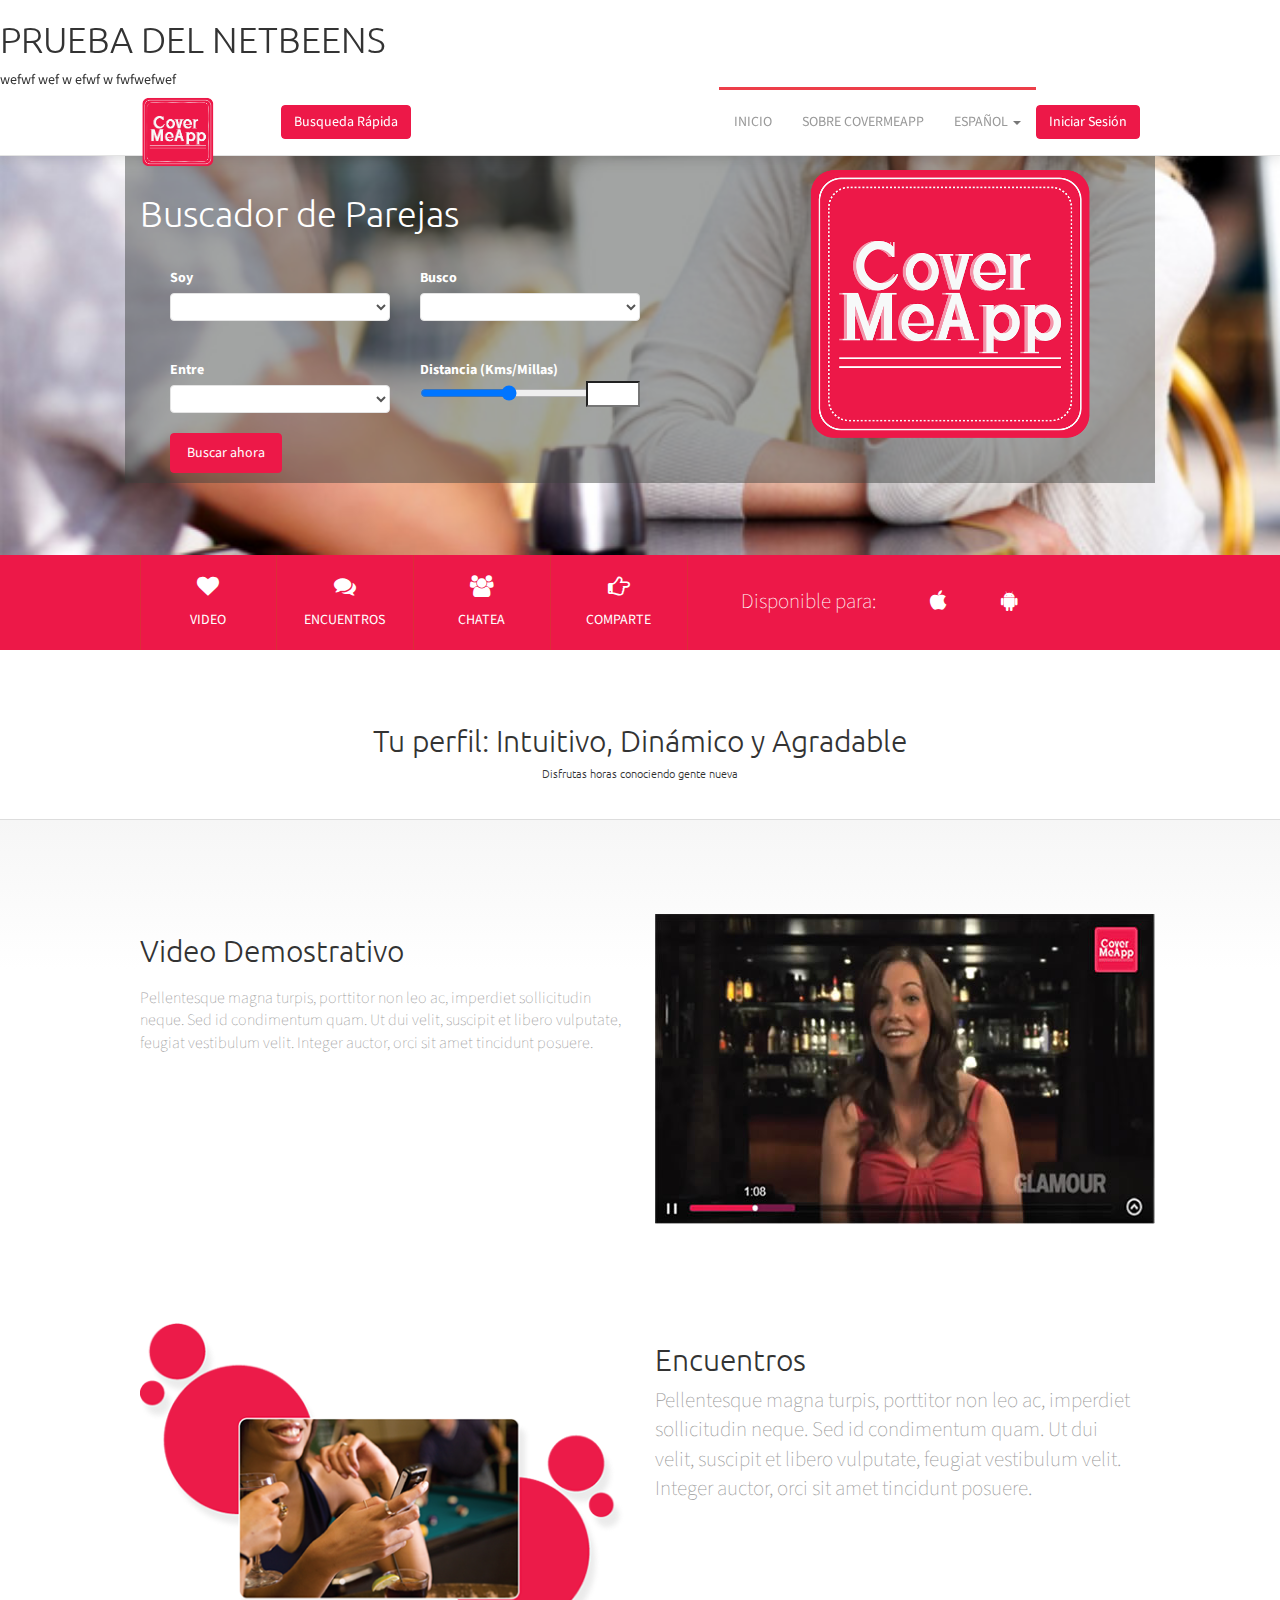
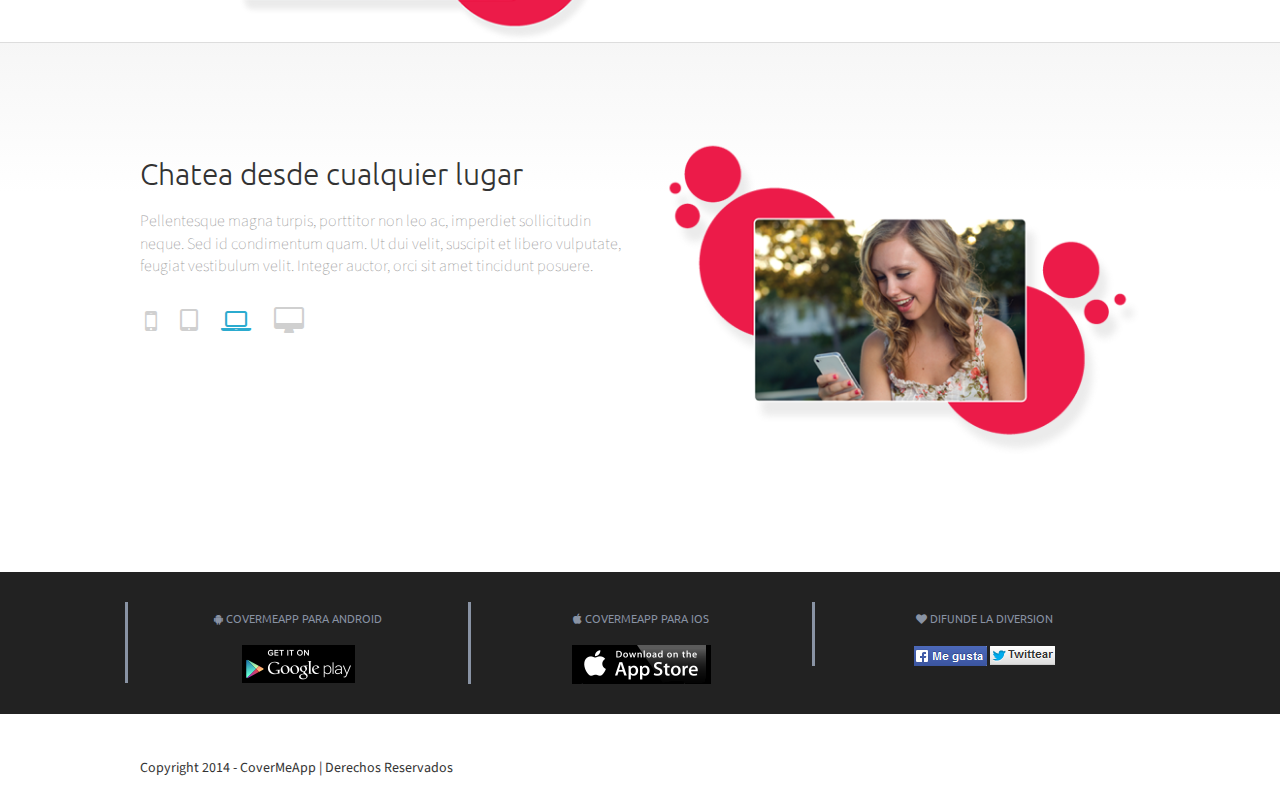
==== commit 691c7dc1: "3re commint" ====
--- a/index.html
+++ b/index.html
@@ -36,7 +36,12 @@
         <!-- Navigation -->
         <div class="navbar navbar-default navbar-fixed-top" role="navigation">
               <h1>PRUEBA  DEL NETBEENS</h1>
-              
+              wefwf
+              wef
+              w
+              efwf
+              w
+              fwfwefwef
             <div class="container">
                 <div class="navbar-header">
                     <button type="button" class="navbar-toggle" data-toggle="collapse" data-target=".navbar-collapse">
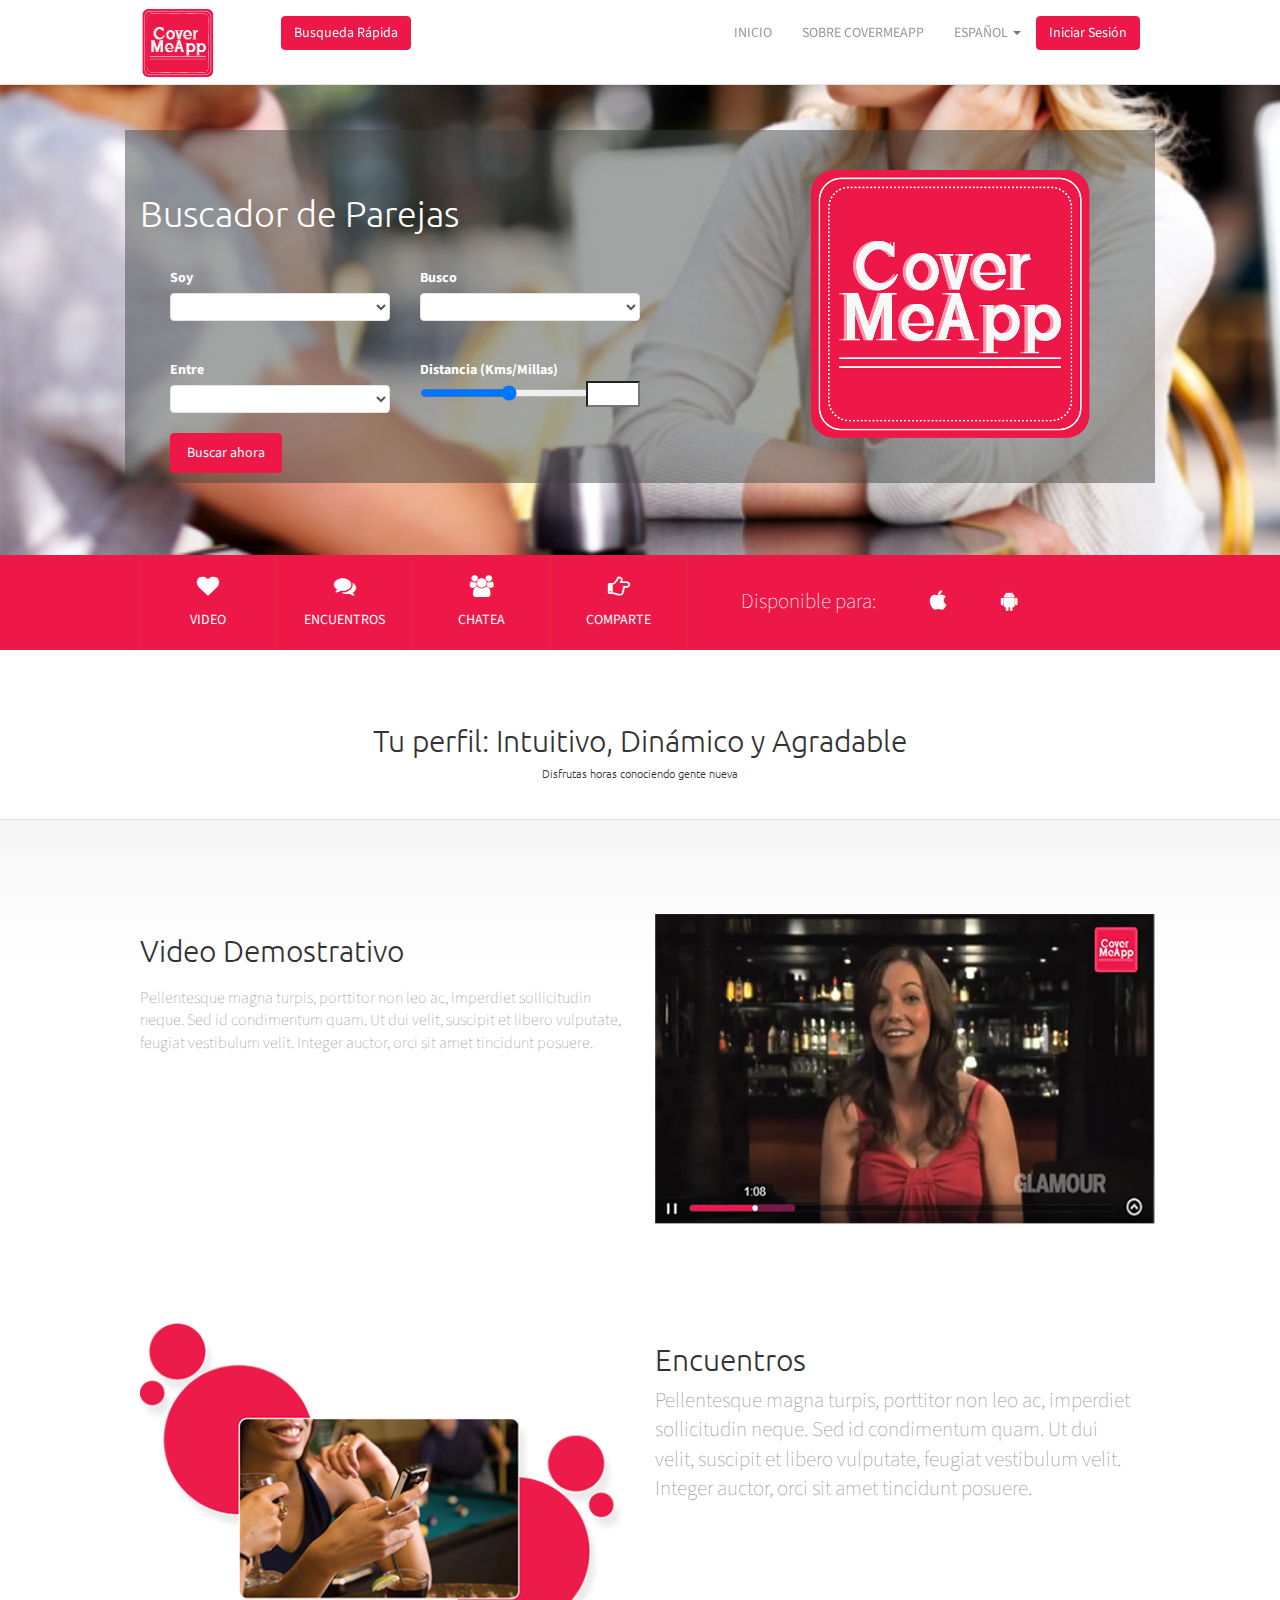
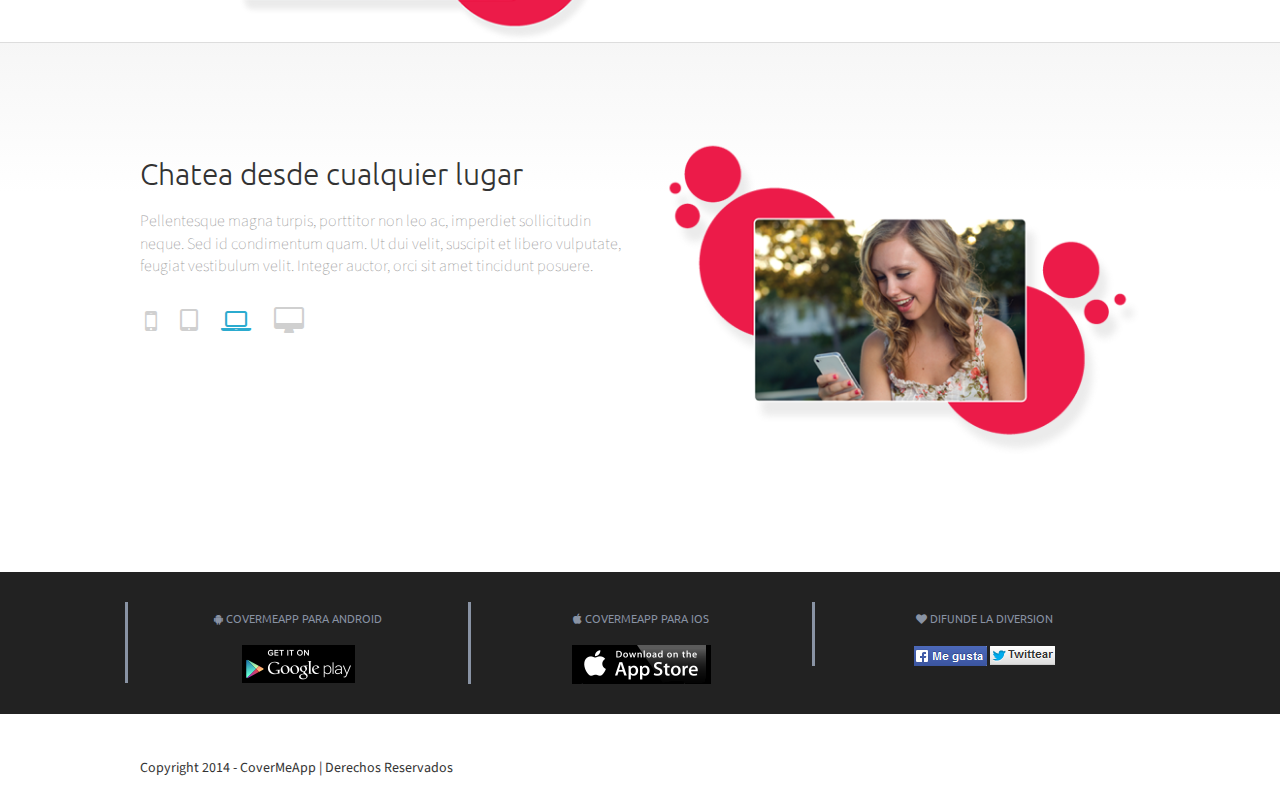
==== commit dbeacce6: "4to commit" ====
--- a/index.html
+++ b/index.html
@@ -35,13 +35,7 @@
          
         <!-- Navigation -->
         <div class="navbar navbar-default navbar-fixed-top" role="navigation">
-              <h1>PRUEBA  DEL NETBEENS</h1>
-              wefwf
-              wef
-              w
-              efwf
-              w
-              fwfwefwef
+     
             <div class="container">
                 <div class="navbar-header">
                     <button type="button" class="navbar-toggle" data-toggle="collapse" data-target=".navbar-collapse">
